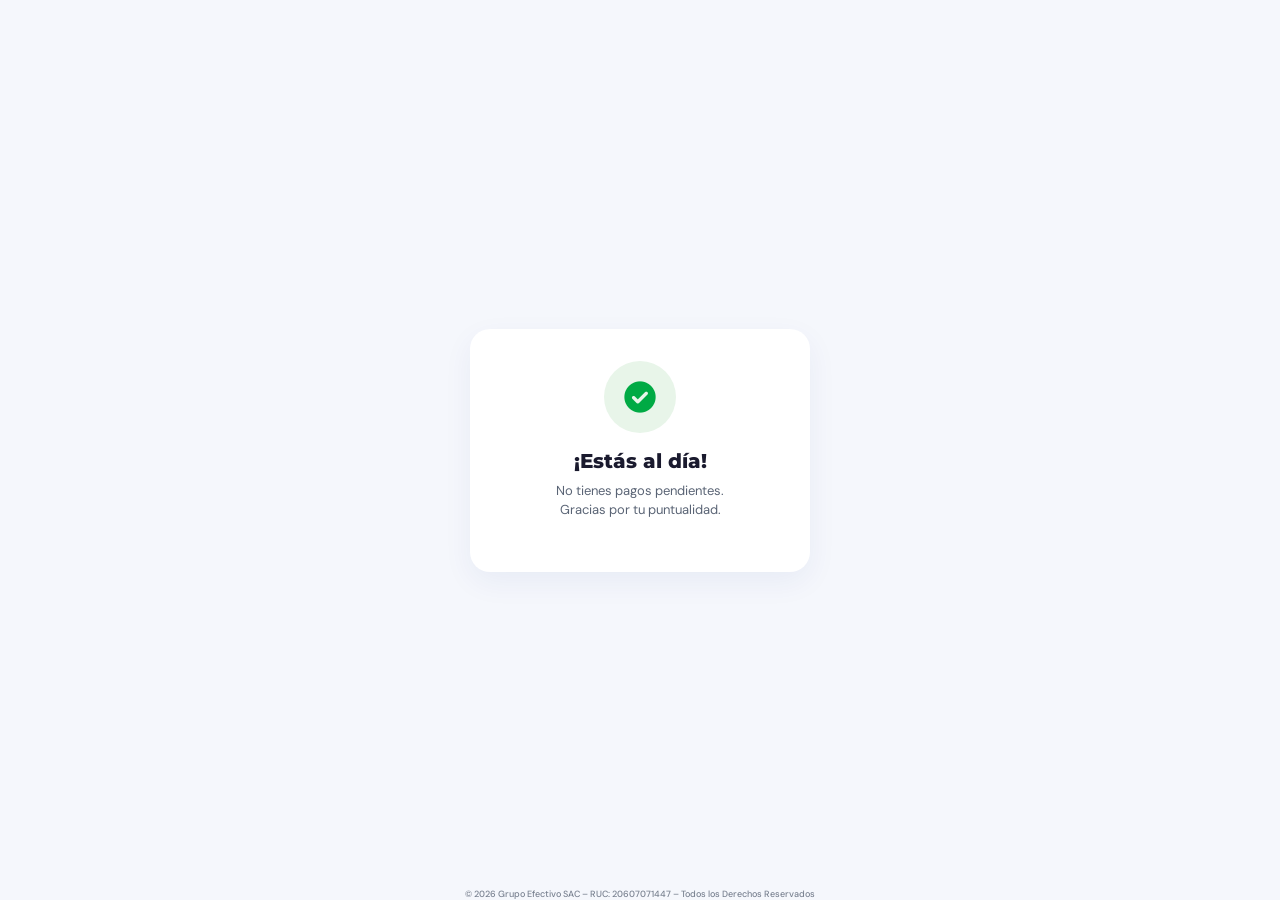
==== index.html @ cde4222d "Add files via upload" ====
<!DOCTYPE html>
<html lang="es">
<head>
<meta charset="UTF-8">
<meta name="viewport" content="width=device-width, initial-scale=1.0, maximum-scale=1.0, user-scalable=no">
<meta name="mobile-web-app-capable" content="yes">
<meta name="apple-mobile-web-app-capable" content="yes">
<meta name="format-detection" content="telephone=no">
<title>Portal de Pagos - Grupo Efectivo SAC</title>
<link rel="preconnect" href="https://fonts.googleapis.com">
<link rel="preconnect" href="https://fonts.gstatic.com" crossorigin>
<link rel="preconnect" href="https://script.google.com">
<link rel="preconnect" href="https://script.googleusercontent.com">
<link href="https://fonts.googleapis.com/css2?family=Montserrat:wght@700;800;900&family=DM+Sans:wght@400;500;600&display=swap" rel="stylesheet">
<link href="https://fonts.googleapis.com/css2?family=Material+Symbols+Rounded:opsz,wght,FILL,GRAD@20..48,100..700,0..1,-50..200" rel="stylesheet" />
<style>
  :root {
    --azul: #003087;
    --azul2: #0052cc;
    --azul-claro: #e8f0ff;
    --rojo: #cc0000;
    --verde: #00aa44;
    --blanco: #ffffff;
    --gris: #f5f7fc;
    --gris2: #e0e6f0;
    --texto: #1a1a2e;
    --texto2: #5a6475;
  }
  * { margin: 0; padding: 0; box-sizing: border-box; -webkit-tap-highlight-color: transparent; }
  html, body { height: 100%; overflow: hidden; }
  body { font-family: 'DM Sans', sans-serif; background: var(--azul); color: var(--texto); -webkit-font-smoothing: antialiased; }

  .footer-text {
    position: fixed;
    bottom: 0px; left: 0; right: 0;
    text-align: center;
    font-size: 9px; font-weight: 500;
    color: var(--texto2); opacity: 0.8;
    pointer-events: none; z-index: 1000;
    padding-bottom: env(safe-area-inset-bottom, 6px);
  }

  /* WIZARD CONTAINER */
  .wizard {
    position: fixed;
    top: 0; left: 0; right: 0; bottom: 0;
    overflow: hidden;
  }

  /* STEPS */
  .step {
    will-change: transform;
    -webkit-overflow-scrolling: touch;
    position: absolute;
    top: 0; left: 0; right: 0; bottom: 0;
    display: flex;
    flex-direction: column;
    transform: translateX(100%);
    transition: transform 0.35s cubic-bezier(0.4, 0, 0.2, 1);
    overflow-y: auto;
  }
  .step.active { transform: translateX(0) translateZ(0); }
  .step.prev { transform: translateX(-100%); }

  /* ── SPLASH SCREEN ── */
  #splash {
    position: fixed;
    top: 0; left: 0; right: 0; bottom: 0;
    background: linear-gradient(160deg, #002070 0%, #003087 50%, #0052cc 100%);
    display: flex;
    flex-direction: column;
    align-items: center;
    justify-content: center;
    z-index: 9999;
    transition: opacity 0.5s ease;
  }
  #splash.oculto {
    opacity: 0;
    pointer-events: none;
  }
  .splash-logo-wrap {
    width: 80px; height: 80px;
    display: flex; align-items: center; justify-content: center;
    margin-bottom: 28px;
  }
  .splash-spinner-ios {
    width: 56px; height: 56px;
    animation: splashRadPulse 1s steps(12, end) infinite;
  }
  @keyframes splashRadPulse {
    100% { transform: rotate(360deg); }
  }
  .splash-logo { width: 72px; height: auto; }
  .splash-brand {
    font-family: 'Montserrat', sans-serif;
    font-weight: 900; font-size: 22px;
    color: white; letter-spacing: 1px; margin-bottom: 4px;
  }
  .splash-sub {
    font-size: 11px; color: rgba(255,255,255,0.6);
    letter-spacing: 2px; text-transform: uppercase;
    margin-bottom: 44px;
  }
  .splash-progress-wrap {
    width: 220px;
    background: rgba(255,255,255,0.15);
    border-radius: 99px; height: 4px;
    overflow: hidden; margin-bottom: 16px;
  }
  .splash-progress-bar {
    height: 100%; width: 0%;
    background: linear-gradient(90deg, #7eb8ff, #ffffff);
    border-radius: 99px;
    transition: width 0.3s ease;
    position: relative;
    overflow: hidden;
  }
  .splash-progress-bar::after {
    content: '';
    position: absolute; top: 0; left: 0; bottom: 0; right: 0;
    background: linear-gradient(90deg, rgba(255,255,255,0) 0%, rgba(255,255,255,0.8) 50%, rgba(255,255,255,0) 100%);
    transform: translateX(-100%);
    animation: splashShimmer 1.5s infinite ease-in-out;
  }
  @keyframes splashShimmer {
    100% { transform: translateX(100%); }
  }
  .splash-msg {
    font-size: 12px; color: rgba(255,255,255,0.8);
    font-weight: 500; letter-spacing: 0.3px;
    min-height: 18px;
  }
  @keyframes popSwitch {
    0% { opacity: 0; transform: translateY(4px); }
    100% { opacity: 1; transform: translateY(0); }
  }

  /* STEP CARGANDO */
  #step-cargando {
    background: linear-gradient(135deg, var(--azul) 0%, var(--azul2) 100%);
    align-items: center;
    justify-content: center;
    text-align: center;
    color: white;
    padding-top: 60px;
  }
  .spinner {
    width: 48px; height: 48px;
    border: 4px solid rgba(255,255,255,0.3);
    border-top-color: white;
    border-radius: 50%;
    animation: spin 0.8s linear infinite;
    margin: 0 auto 20px;
  }
  @keyframes spin { to { transform: rotate(360deg); } }

  /* STEP ALDIA & VERIFICANDO (COMMONS) */
  #step-aldia, #step-verificando {
    background: var(--gris); align-items: center; justify-content: center; padding: 24px; display: flex; flex-direction: column;
  }
  .status-card {
    background: white; border-radius: 20px; padding: 32px 24px; width: 100%; max-width: 340px;
    box-shadow: 0 10px 30px rgba(0,48,135,0.06); text-align: center;
  }
  .status-icon-wrap {
    width: 72px; height: 72px; border-radius: 50%; display: flex; align-items: center; justify-content: center; margin: 0 auto 16px;
  }
  .status-icon-wrap.naranja { background: #fff3e0; color: #ff8800; animation: pulse-soft-or 2s infinite; }
  .status-icon-wrap.verde { background: #e8f5e9; color: #00aa44; animation: pulse-soft-gr 2s infinite; }
  @keyframes pulse-soft-or { 0% { box-shadow: 0 0 0 0 rgba(255,136,0,0.2); } 70% { box-shadow: 0 0 0 15px rgba(255,136,0,0); } 100% { box-shadow: 0 0 0 0 rgba(255,136,0,0); } }
  @keyframes pulse-soft-gr { 0% { box-shadow: 0 0 0 0 rgba(0,170,68,0.2); } 70% { box-shadow: 0 0 0 15px rgba(0,170,68,0); } 100% { box-shadow: 0 0 0 0 rgba(0,170,68,0); } }
  .status-title { font-family: 'Montserrat', sans-serif; font-weight: 800; font-size: 20px; color: var(--texto); margin-bottom: 8px; }
  .status-msg { font-size: 13px; color: var(--texto2); line-height: 1.5; margin-bottom: 20px; }
  .status-badge { display: inline-flex; align-items: center; gap: 6px; padding: 10px 16px; border-radius: 12px; font-size: 12px; font-weight: 700; justify-content: center; }
  .status-badge.naranja { background: #fff8f0; color: #cc6600; border: 1.5px solid #ffe0b2; }


  /* STEP EXPIRADO */
  #step-expirado {
    background: linear-gradient(135deg, #888 0%, #555 100%);
    align-items: center;
    justify-content: center;
    text-align: center;
    color: white;
    padding: 80px 30px 30px;
  }

  /* STEP DEUDA */
  #step-deuda {
    background: var(--gris);
  }
  .deuda-hero {
    background: linear-gradient(135deg, var(--azul) 0%, var(--azul2) 100%);
    padding: 24px 16px 30px;
    position: relative;
    overflow: hidden;
    flex-shrink: 0;
  }
  .deuda-hero::before {
    content: '';
    position: absolute; top: -40px; right: -40px;
    width: 150px; height: 150px;
    background: rgba(255,255,255,0.05);
    border-radius: 50%;
  }
  .cliente-nombre {
    font-family: 'Montserrat', sans-serif;
    font-weight: 900; font-size: 18px;
    color: white; margin-bottom: 4px; line-height: 1.2;
  }
  .cliente-sub { color: rgba(255,255,255,0.7); font-size: 11px; margin-bottom: 10px; }
  .estado-badge {
    display: inline-block; padding: 4px 12px;
    border-radius: 20px; font-size: 11px; font-weight: 700;
    font-family: 'Montserrat', sans-serif; margin-bottom: 14px;
  }
  .estado-normal { background: #00aa44; color: white; }
  .estado-cpp { background: #ffbb00; color: #1a1a2e; }
  .estado-deficiente { background: #ff8800; color: white; }
  .estado-dudoso { background: #cc0000; color: white; }
  .estado-perdida { background: #1a1a2e; color: white; }

  .monto-box {
    background: rgba(255,255,255,0.15);
    border-radius: 14px; padding: 14px;
    text-align: center;
  }
  .monto-label { font-size: 11px; color: rgba(255,255,255,0.8); margin-bottom: 2px; }
  .monto-valor {
    font-family: 'Montserrat', sans-serif;
    font-weight: 900; font-size: 32px;
    color: #ffcccc; line-height: 1;
  }

  .deuda-body { padding: 14px 16px 40px 16px; flex: 1; }

  .detalle-card {
    background: white; border-radius: 14px;
    overflow: hidden; margin-bottom: 14px;
    box-shadow: 0 4px 16px rgba(0,48,135,0.1);
  }
  
  .mi { font-family: 'Material Symbols Rounded'; font-variation-settings: 'FILL' 1, 'wght' 600; font-style: normal; display: inline-block; vertical-align: middle; line-height: 1; text-transform: none; letter-spacing: normal; word-wrap: normal; white-space: nowrap; direction: ltr; -webkit-font-smoothing: antialiased; }
  .mi.sm { font-size: 18px; }
  .mi.xs { font-size: 14px; }
  .detalle-title {
    background: var(--gris); padding: 10px 14px;
    font-family: 'Montserrat', sans-serif; font-weight: 700;
    font-size: 11px; color: var(--azul);
    text-transform: uppercase; letter-spacing: 1px;
    border-bottom: 1px solid var(--gris2);
  }
  .detalle-row {
    display: flex; justify-content: space-between;
    align-items: center; padding: 9px 14px;
    border-bottom: 1px solid var(--gris2);
    font-size: 13px;
  }
  .detalle-row:last-child { border-bottom: none; }
  .detalle-row .lbl { color: var(--texto2); font-size: 12px; }
  .detalle-row .val { font-weight: 600; color: var(--texto); }
  .detalle-row .val.rojo { color: var(--rojo); font-weight: 700; }

  /* BTN PRINCIPAL */
  .btn-main {
    width: 100%; padding: 16px;
    background: linear-gradient(135deg, var(--verde) 0%, #00cc55 100%);
    color: white; border: none; border-radius: 12px;
    font-family: 'Montserrat', sans-serif; font-weight: 800; font-size: 16px;
    cursor: pointer; box-shadow: 0 4px 16px rgba(0,170,68,0.35);
    transition: transform 0.15s;
  }
  .btn-main:active { transform: scale(0.98); }
  .btn-sec {
    width: 100%; padding: 13px;
    background: var(--azul-claro);
    color: var(--azul); border: none; border-radius: 12px;
    font-family: 'Montserrat', sans-serif; font-weight: 700; font-size: 14px;
    cursor: pointer; margin-top: 10px;
  }

  /* STEP METODO */
  #step-metodo { background: var(--gris); }
  .step-header {
    background: linear-gradient(135deg, var(--azul) 0%, var(--azul2) 100%);
    padding: 20px 16px 20px;
    display: flex; flex-direction: column;
  }
  .step-header h2 {
    font-family: 'Montserrat', sans-serif; font-weight: 800;
    font-size: 18px; color: white; margin-bottom: 2px;
  }
  .step-header p { font-size: 12px; color: rgba(255,255,255,0.7); }

  .metodo-body { padding: 14px 16px 40px 16px; flex: 1; overflow-y: auto; }

  .metodo-btn {
    width: 100%; padding: 12px 8px;
    background: white; border: 2px solid var(--gris2);
    border-radius: 12px;
    display: flex; flex-direction: column;
    align-items: center; gap: 6px;
    cursor: pointer; transition: all 0.2s;
    text-align: center;
  }
  .metodo-btn.selected { border-color: var(--azul2); background: var(--azul-claro); }
  .metodo-btn:active { transform: scale(0.97); }
  .metodo-btn .icon { font-size: 26px; }
  .metodo-btn .info h3 { font-family: 'Montserrat', sans-serif; font-weight: 700; font-size: 11px; color: var(--azul); line-height: 1.2; }
  .metodo-btn .info p { font-size: 10px; color: var(--texto2); margin-top: 2px; }

  .metodo-detalle {
    display: none;
    background: white; border-radius: 14px;
    padding: 14px; margin-bottom: 0;
    box-shadow: 0 4px 16px rgba(0,48,135,0.06);
    opacity: 0;
  }
  .metodo-detalle.show {
    display: block; margin-bottom: 14px;
    animation: fadeInDet 0.3s forwards cubic-bezier(0.1, 0.9, 0.2, 1);
  }
  @keyframes fadeInDet {
    0% { opacity: 0; transform: translateY(-5px); }
    100% { opacity: 1; transform: translateY(0); }
  }

  .banco-box { background: var(--gris); border-radius: 10px; padding: 12px; margin-bottom: 10px; }
  .banco-badge { display: inline-block; padding: 3px 10px; border-radius: 20px; font-size: 11px; font-weight: 700; margin-bottom: 8px; }
  .badge-bcp { background: #ff6600; color: white; }
  .badge-bbva { background: var(--azul); color: white; }
  .cuenta-row { display: flex; justify-content: space-between; align-items: center; padding: 5px 0; border-bottom: 1px solid var(--gris2); font-size: 12px; }
  .cuenta-row:last-child { border-bottom: none; }
  .cuenta-row .lbl { color: var(--texto2); font-size: 11px; }
  .cuenta-num { font-family: 'Courier New', monospace; font-weight: 700; color: var(--azul); font-size: 13px; }
  .copy-btn { background: var(--azul-claro); border: none; border-radius: 6px; padding: 4px 8px; font-size: 11px; color: var(--azul); cursor: pointer; font-weight: 600; margin-left: 6px; }

  .qr-grid { display: grid; gap: 10px; justify-items: center; }
  .qr-grid.cols-1 { grid-template-columns: 1fr; max-width: 220px; margin: 0 auto; }
  .qr-grid.cols-2 { grid-template-columns: 1fr 1fr; }
  .qr-card { border-radius: 14px; padding: 14px 10px; text-align: center; width: 100%; display: flex; flex-direction: column; justify-content: space-between; color: white; position: relative; overflow: hidden; }
  .qr-card.yape { background: linear-gradient(135deg, #742284 0%, #4a1555 100%); box-shadow: 0 4px 12px rgba(116, 34, 132, 0.2); }
  .qr-card.plin { background: linear-gradient(135deg, #00adee 0%, #0075a3 100%); box-shadow: 0 4px 12px rgba(0, 173, 238, 0.2); }
  .qr-card .nombre { font-family: 'Montserrat', sans-serif; font-weight: 900; font-size: 14px; margin-bottom: 2px; letter-spacing: 0.5px; }
  .qr-card .numero { font-family: 'Courier New', monospace; font-size: 13px; font-weight: 700; color: rgba(255,255,255,0.9); margin-bottom: 12px; }
  .qr-card img { width: 100%; max-width: 130px; height: auto; border-radius: 8px; border: 3px solid white; margin: auto auto 0 auto; }
  .qr-card p { font-size: 10px; color: rgba(255,255,255,0.8); margin-top: 6px; margin-bottom: 8px; }
  .btn-download-qr {
    background: rgba(255,255,255,0.15); border: 1px solid rgba(255,255,255,0.3);
    color: white; border-radius: 20px; padding: 6px 12px; font-size: 11px; font-weight: 600;
    cursor: pointer; display: inline-flex; align-items: center; justify-content: center;
    text-decoration: none; transition: background 0.2s; align-self: center; width: auto; margin-top: auto;
  }
  .btn-download-qr:active { background: rgba(255,255,255,0.3); }

  .oficina-box { background: var(--gris); border-radius: 10px; padding: 10px; margin-bottom: 6px; border-left: 3px solid var(--azul2); position: relative; }
  .oficina-ciudad { font-weight: 700; font-size: 12px; color: var(--azul); margin-bottom: 2px; }
  .oficina-dir { font-size: 11px; color: #444; line-height: 1.2; }
  .oficina-hora { font-size: 10px; color: #888; margin-top: 2px; }

  /* Layout adjustments */

  /* STEP VOUCHER */
  #step-voucher { background: var(--gris); }
  .voucher-body { padding: 14px 16px 40px 16px; flex: 1; overflow-y: auto; }
  .upload-area {
    border: 2px dashed var(--gris2); border-radius: 14px;
    padding: 30px 16px; text-align: center; cursor: pointer;
    margin-bottom: 14px; background: white;
    transition: border-color 0.2s;
  }
  .upload-area:active { border-color: var(--azul2); }
  .upload-icon { font-size: 40px; margin-bottom: 10px; }
  .upload-area h3 { font-family: 'Montserrat', sans-serif; font-weight: 700; font-size: 14px; color: var(--azul); margin-bottom: 4px; }
  .upload-area p { font-size: 12px; color: var(--texto2); }
  #voucher-preview { display: none; margin-bottom: 14px; }
  #voucher-preview img { width: 100%; border-radius: 12px; border: 2px solid var(--gris2); }
  .alerta-box { background: #fff0f0; border-left: 3px solid var(--rojo); border-radius: 10px; padding: 10px 12px; font-size: 11px; color: #5a0000; margin-top: 12px; line-height: 1.5; }
  .alerta-box strong { color: var(--rojo); }

  /* CELEBRATION */
  #step-exito {
    background: linear-gradient(135deg, #003087 0%, #0052cc 50%, #00aa44 100%);
    background-size: 300% 300%;
    animation: bgFlow 4s ease infinite;
    align-items: center; justify-content: center;
    text-align: center; padding: 80px 24px 24px; color: white;
  }
  @keyframes bgFlow {
    0% { background-position: 0% 50%; }
    50% { background-position: 100% 50%; }
    100% { background-position: 0% 50%; }
  }
  .confetti-canvas { position: fixed; top: 0; left: 0; width: 100%; height: 100%; pointer-events: none; z-index: 999; }
  .exito-box {
    background: white; border-radius: 28px;
    padding: 40px 24px; width: 100%;
    animation: popIn 0.6s cubic-bezier(0.175, 0.885, 0.32, 1.275);
    box-shadow: 0 20px 60px rgba(0,0,0,0.3);
    position: relative; overflow: hidden;
  }
  .exito-box::before {
    content: '';
    position: absolute; top: 0; left: 0; right: 0; height: 5px;
    background: linear-gradient(90deg, #003087, #00aa44, #ffaa00, #003087);
    background-size: 200% 100%;
    animation: shimmer 2s linear infinite;
  }
  @keyframes shimmer { to { background-position: -200% 0; } }
  @keyframes popIn { from { transform: scale(0.3) rotate(-5deg); opacity: 0; } to { transform: scale(1) rotate(0deg); opacity: 1; } }
  .exito-icon-wrap {
    width: 100px; height: 100px; border-radius: 50%;
    background: linear-gradient(135deg, #00aa44, #00cc55);
    display: flex; align-items: center; justify-content: center;
    margin: 0 auto 20px;
    animation: pulse 1.5s ease-in-out infinite;
  }
  @keyframes pulse {
    0% { box-shadow: 0 0 0 0 rgba(0,170,68,0.5); }
    70% { box-shadow: 0 0 0 22px rgba(0,170,68,0); }
    100% { box-shadow: 0 0 0 0 rgba(0,170,68,0); }
  }
  .exito-icon { font-size: 52px; line-height: 1; }
  .exito-title { font-family: 'Montserrat', sans-serif; font-weight: 900; font-size: 26px; color: #003087; margin-bottom: 6px; }
  .exito-subtitle { font-size: 13px; color: #00aa44; font-weight: 700; margin-bottom: 16px; }
  .exito-msg { font-size: 13px; color: var(--texto2); line-height: 1.7; margin-bottom: 20px; }
  .exito-badge {
    background: linear-gradient(135deg, #f0fff4, #e0f7ea);
    border: 1.5px solid #00cc55; border-radius: 12px;
    padding: 12px 16px; font-size: 12px; color: #00aa44;
    font-weight: 700; margin-bottom: 20px;
    display: flex; align-items: center; gap: 8px; justify-content: center;
  }
  .exito-gracias {
    font-family: 'Montserrat', sans-serif; font-weight: 800;
    font-size: 13px; color: #003087;
    background: #e8f0ff; border-radius: 10px; padding: 10px 16px;
  }

  /* TOAST */
  .toast { position: fixed; bottom: 20px; left: 50%; transform: translateX(-50%); background: var(--azul); color: white; padding: 10px 20px; border-radius: 30px; font-size: 13px; font-weight: 600; opacity: 0; transition: opacity 0.3s; z-index: 9999; pointer-events: none; white-space: nowrap; }
  .toast.show { opacity: 1; }

  /* WIZARD TIMELINE TOPBAR */
  .wizard-timeline {
    position: fixed; top: 0; left: 0; right: 0; height: 75px;
    background: white; z-index: 100;
    display: none; align-items: center; justify-content: center;
    border-bottom: 1px solid var(--gris2);
  }
  .wt-container {
    display: flex; align-items: flex-start; justify-content: space-between;
    width: 100%; max-width: 380px; position: relative; padding: 15px 40px 0 40px;
  }
  .wt-line {
    position: absolute; top: 28px; left: 60px; right: 60px;
    height: 2px; background: var(--gris2); z-index: 1;
  }
  .wt-line-fill { height: 100%; background: var(--azul); width: 0%; transition: width 0.3s cubic-bezier(0.4, 0, 0.2, 1); }
  .wt-step {
    display: flex; flex-direction: column; align-items: center; z-index: 2;
  }
  .wt-circle {
    width: 26px; height: 26px; border-radius: 50%;
    background: var(--gris2); color: var(--texto2);
    font-family: 'Montserrat', sans-serif; font-weight: 800; font-size: 13px;
    display: flex; align-items: center; justify-content: center;
    transition: all 0.3s; margin-bottom: 6px;
  }
  .wt-label {
    font-family: 'Montserrat', sans-serif; font-weight: 700; font-size: 9px; letter-spacing: 0.5px;
    color: var(--texto2); text-transform: uppercase; transition: all 0.3s;
  }
  .wt-step.active .wt-circle { background: var(--azul); color: white; }
  .wt-step.active .wt-label { color: var(--azul); }

  /* ANIMACIONES Y UX EXTRAS */
  @keyframes pulseGlow {
    0% { box-shadow: 0 0 0 0 rgba(0, 170, 68, 0.4); }
    70% { box-shadow: 0 0 0 10px rgba(0, 170, 68, 0); }
    100% { box-shadow: 0 0 0 0 rgba(0, 170, 68, 0); }
  }
  @keyframes fadeInUp {
    from { opacity: 0; transform: translateY(10px); }
    to { opacity: 1; transform: translateY(0); }
  }
  @keyframes shakeX {
    0%, 100% { transform: translateX(0); }
    20%, 60% { transform: translateX(-4px); }
    40%, 80% { transform: translateX(4px); }
  }

  .pulse-glow { animation: pulseGlow 2s infinite; }
  .fade-in-up { animation: fadeInUp 0.4s cubic-bezier(0.175, 0.885, 0.32, 1.275); }
  .shake-error { animation: shakeX 0.4s ease; border-color: var(--rojo) !important; background-color: #fff0f0 !important; }

  .btn-call-sm {
    position: absolute; top: 10px; right: 10px;
    width: 34px; height: 34px; border-radius: 50%;
    background: white; border: 1.5px solid var(--azul2);
    display: flex; align-items: center; justify-content: center;
    color: var(--azul); text-decoration: none;
    box-shadow: 0 4px 10px rgba(0,48,135,0.1);
    transition: all 0.2s;
  }
  .btn-call-sm:active { background: var(--azul); color: white; transform: scale(0.9); }
  
  .check-overlay {
    position: absolute; top: -14px; right: -14px;
    background: white; border-radius: 50%; padding: 0px;
    color: var(--verde); display: none; box-shadow: 0 4px 12px rgba(0,0,0,0.15);
  }
</style>
</head>
<body>

<div class="footer-text">© 2026 Grupo Efectivo SAC – RUC: 20607071447 – Todos los Derechos Reservados</div>
<div id="nav-steps" style="display:none;"></div>

<div class="wizard">

  <!-- TIMELINE TOPBAR -->
  <div class="wizard-timeline" id="wizard-timeline">
    <div class="wt-container">
      <div class="wt-line"><div class="wt-line-fill" id="wt-line-fill"></div></div>
      <div class="wt-step" id="wt-1"><div class="wt-circle">1</div><div class="wt-label">Verificar</div></div>
      <div class="wt-step" id="wt-2"><div class="wt-circle">2</div><div class="wt-label">Pagar</div></div>
      <div class="wt-step" id="wt-3"><div class="wt-circle">3</div><div class="wt-label">Confirmar</div></div>
    </div>
  </div>

  <!-- SPLASH SCREEN -->
  <div id="splash">
    <div class="splash-logo-wrap">
      <svg class="splash-spinner-ios" viewBox="0 0 100 100" xmlns="http://www.w3.org/2000/svg">
        <g transform="translate(50 50)">
          <g transform="rotate(0)"><rect x="-3.5" y="-40" width="7" height="24" rx="3.5" fill="rgba(255,255,255,1)"/></g>
          <g transform="rotate(30)"><rect x="-3.5" y="-40" width="7" height="24" rx="3.5" fill="rgba(255,255,255,0.85)"/></g>
          <g transform="rotate(60)"><rect x="-3.5" y="-40" width="7" height="24" rx="3.5" fill="rgba(255,255,255,0.7)"/></g>
          <g transform="rotate(90)"><rect x="-3.5" y="-40" width="7" height="24" rx="3.5" fill="rgba(255,255,255,0.55)"/></g>
          <g transform="rotate(120)"><rect x="-3.5" y="-40" width="7" height="24" rx="3.5" fill="rgba(255,255,255,0.4)"/></g>
          <g transform="rotate(150)"><rect x="-3.5" y="-40" width="7" height="24" rx="3.5" fill="rgba(255,255,255,0.25)"/></g>
          <g transform="rotate(180)"><rect x="-3.5" y="-40" width="7" height="24" rx="3.5" fill="rgba(255,255,255,0.15)"/></g>
          <g transform="rotate(210)"><rect x="-3.5" y="-40" width="7" height="24" rx="3.5" fill="rgba(255,255,255,0.1)"/></g>
          <g transform="rotate(240)"><rect x="-3.5" y="-40" width="7" height="24" rx="3.5" fill="rgba(255,255,255,0.1)"/></g>
          <g transform="rotate(270)"><rect x="-3.5" y="-40" width="7" height="24" rx="3.5" fill="rgba(255,255,255,0.1)"/></g>
          <g transform="rotate(300)"><rect x="-3.5" y="-40" width="7" height="24" rx="3.5" fill="rgba(255,255,255,0.1)"/></g>
          <g transform="rotate(330)"><rect x="-3.5" y="-40" width="7" height="24" rx="3.5" fill="rgba(255,255,255,0.1)"/></g>
        </g>
      </svg>
    </div>
    <div class="splash-brand">GRUPO EFECTIVO</div>
    <div class="splash-sub">Portal de Pagos</div>
    <div class="splash-progress-wrap">
      <div class="splash-progress-bar" id="splash-bar"></div>
    </div>
    <div class="splash-msg" id="splash-msg">Verificando tu crédito...</div>
  </div>

  <!-- CARGANDO -->
  <div class="step active" id="step-cargando" style="display:flex;flex-direction:column;align-items:center;justify-content:center;background:linear-gradient(135deg,#003087,#0052cc);padding-top:60px;">
    <div class="spinner"></div>
    <div style="font-family:Montserrat,sans-serif;font-weight:700;font-size:18px;color:white;margin-bottom:8px;">Cargando tu información...</div>
    <div style="font-size:13px;color:rgba(255,255,255,0.7);">Por favor espera</div>
  </div>

  <!-- AL DIA -->
  <div class="step" id="step-aldia">
    <div class="status-card">
      <div class="status-icon-wrap verde">
        <span class="mi" style="font-size:36px;">check_circle</span>
      </div>
      <div class="status-title">¡Estás al día!</div>
      <div class="status-msg">No tienes pagos pendientes.<br>Gracias por tu puntualidad.</div>
    </div>
  </div>

  <!-- EXPIRADO -->
  <div class="step" id="step-expirado" style="display:flex;flex-direction:column;align-items:center;justify-content:center;background:linear-gradient(135deg,#666,#444);padding:30px;">
    <div style="font-size:72px;margin-bottom:20px;color:white;"><span class="mi" style="font-size:72px;">timer</span></div>
    <div style="font-family:Montserrat,sans-serif;font-weight:900;font-size:22px;color:white;margin-bottom:10px;">Enlace expirado</div>
    <div style="font-size:14px;color:rgba(255,255,255,0.8);line-height:1.6;text-align:center;">Este enlace ha vencido.<br>Solicita uno nuevo a tu asesor.</div>
  </div>


  <!-- STEP VERIFICANDO -->
  <div class="step" id="step-verificando">
    <div class="status-card">
      <div class="status-icon-wrap naranja">
        <span class="mi" style="font-size:36px;">hourglass_empty</span>
      </div>
      <div class="status-title">Pago en revisión</div>
      <div class="status-msg">Estamos validando tu comprobante.<br>Te notificaremos al confirmar.</div>
      <div class="status-badge naranja">
        <span class="mi xs" style="vertical-align:text-top;">schedule</span> 1 a 2 horas hábiles
      </div>
    </div>
  </div>

  <!-- PASO 1: DEUDA -->
  <div class="step" id="step-deuda">
    <div class="deuda-hero">
      <div id="cliente-nombre" class="cliente-nombre">-</div>
      <div id="cliente-sub" class="cliente-sub">-</div>
      <span class="estado-badge estado-vencido" id="estado-badge">VENCIDO</span>
      <div class="monto-box">
        <div class="monto-label">MONTO A PAGAR</div>
        <div class="monto-valor" id="stat-monto">-</div>
      </div>
    </div>
    <div class="deuda-body">
      <div class="detalle-card">
        <div class="detalle-title"><span class="mi xs" style="margin-right:4px;">info</span> Detalles del Crédito</div>
        <div class="detalle-row"><span class="lbl">Asesor</span><span class="val" id="info-asesor">-</span></div>
        <div class="detalle-row"><span class="lbl">Tipo</span><span class="val" id="info-tipo">-</span></div>
        <div class="detalle-row"><span class="lbl">Frecuencia</span><span class="val" id="info-frecuencia">-</span></div>
        <div class="detalle-row"><span class="lbl">Monto por cuota</span><span class="val" id="info-cuota">-</span></div>
        <div class="detalle-row" style="border-top: 1px dashed var(--gris2);"><span class="lbl" style="color:var(--rojo);">Días de atraso</span><span class="val rojo" id="stat-dias">-</span></div>
        <div class="detalle-row"><span class="lbl" style="color:var(--rojo);">Cuotas vencidas</span><span class="val rojo" id="stat-cuotas">-</span></div>
      </div>
      <button class="btn-main pulse-glow" onclick="irPaso('step-metodo', 2)"><span class="mi sm" style="vertical-align:text-bottom;margin-right:4px;">payment</span> PAGAR AHORA →</button>
    </div>
  </div>

  <!-- PASO 2: METODO -->
  <div class="step" id="step-metodo">
    <div class="step-header">
      <div style="display:flex;justify-content:space-between;align-items:flex-end;">
        <div>
          <h2>¿Cómo vas a pagar?</h2>
          <p>Selecciona tu método</p>
        </div>
        <div style="text-align:right;">
          <div style="font-size:10px;color:rgba(255,255,255,0.7);"><span class="mi xs" style="vertical-align:text-bottom;">payments</span> Total a pagar</div>
          <div id="banner-monto" style="font-family:Montserrat,sans-serif;font-weight:900;font-size:18px;color:#ffcccc;">-</div>
        </div>
      </div>
    </div>
    <div class="metodo-body">
      <div style="display:grid;grid-template-columns:1fr 1fr 1fr;gap:8px;margin-bottom:12px;">
        <button class="metodo-btn" onclick="seleccionarMetodo('transferencia', this)">
          <div class="icon"><span class="mi">account_balance</span></div>
          <div class="info"><h3>Transferencia</h3><p>BCP o BBVA</p></div>
        </button>
        <button class="metodo-btn" onclick="seleccionarMetodo('billetera', this)">
          <div class="icon"><span class="mi">smartphone</span></div>
          <div class="info"><h3>Billetera</h3><p>Yape o Plin</p></div>
        </button>
        <button class="metodo-btn" onclick="seleccionarMetodo('efectivo', this)">
          <div class="icon"><span class="mi">payments</span></div>
          <div class="info"><h3>Efectivo</h3><p>En oficina</p></div>
        </button>
      </div>

      <!-- DETALLE TRANSFERENCIA -->
      <div class="metodo-detalle" id="det-transferencia">
      </div>

      <!-- DETALLE BILLETERA -->
      <div class="metodo-detalle" id="det-billetera">
      </div>

      <!-- DETALLE EFECTIVO -->
      <div class="metodo-detalle" id="det-efectivo">
      </div>

      <button class="btn-main fade-in-up" id="btn-ya-pague" onclick="irPaso('step-voucher', 3)" style="display:none;margin-top:8px;"><span class="mi xs" style="vertical-align:text-bottom;margin-right:4px;">check_circle</span> Ya realicé mi pago →</button>
      <button class="btn-sec" onclick="irPaso('step-deuda', 1)">← Volver</button>
    </div>
  </div>

  <!-- PASO 3: VOUCHER -->
  <div class="step" id="step-voucher">
    <div class="step-header">
      <div>
        <h2>Sube tu comprobante</h2>
        <p>Foto o captura de tu pago</p>
      </div>
    </div>
    <div class="voucher-body">
      <div class="alerta-box" style="margin-top:0;margin-bottom:14px;background:#e8f0ff;border-color:var(--azul2);color:var(--azul);">
        <strong><span class="mi xs" style="vertical-align:text-bottom;">security</span> Seguro e importante:</strong> Todo pago debe efectuarse a nombre de <strong>GRUPO EFECTIVO S.A.C.</strong> RUC: 20607071447
      </div>
      <div class="upload-area" id="upload-area" onclick="document.getElementById('voucher-file').click()">
        <div class="upload-icon"><span class="mi">attach_file</span></div>
        <h3>Seleccionar comprobante</h3>
        <p id="upload-msg">Toca aquí para elegir una foto o PDF</p>
        <input type="file" id="voucher-file" accept="image/*,application/pdf" style="display:none" onchange="previewVoucher(this)">
      </div>
      <div id="voucher-preview" style="position:relative;display:none;margin-bottom:14px;box-shadow:0 4px 12px rgba(0,0,0,0.1);border-radius:12px;">
        <img id="preview-img">
        <div id="preview-check" class="check-overlay"><span class="mi" style="font-size:32px;background:white;border-radius:50%;">check_circle</span></div>
      </div>
      <button class="btn-main pulse-glow" onclick="confirmarPago()"><span class="mi xs" style="vertical-align:text-bottom;margin-right:4px;">check_circle</span> Confirmar mi pago</button>
      <button class="btn-sec" onclick="irPaso('step-metodo', 2)">← Volver</button>
    </div>
  </div>

  <!-- PASO 4: EXITO -->
  <div class="step" id="step-exito" style="display:flex;flex-direction:column;align-items:center;justify-content:center;padding:24px;">
    <div class="exito-box">
      <div class="exito-icon-wrap">
        <div class="exito-icon"><span class="mi" style="font-size:inherit;">check</span></div>
      </div>
      <div class="exito-title">¡Pago Registrado!</div>
      <div class="exito-subtitle">COMPROBANTE RECIBIDO</div>
      <div class="exito-msg">Tu voucher fue enviado correctamente.<br>Un asesor verificará tu pago y actualizará tu estado en breve.</div>
      <div class="exito-badge"><span class="mi sm" style="vertical-align:text-bottom;">timer</span> Tiempo de verificación: 1-2 horas hábiles</div>
      <div class="exito-gracias"><span class="mi sm" style="vertical-align:text-bottom;">celebration</span> ¡Gracias por tu pago, Grupo Efectivo!</div>
    </div>
  </div>

</div>

<div class="toast" id="toast">¡Copiado!</div>

<script>
  const API_URL = "/api";

  // ─── BLOQUEO DE ZOOM (iOS Safari ignora user-scalable=no) ───
  document.addEventListener('touchstart', function(e) {
    if (e.touches.length > 1) e.preventDefault();
  }, { passive: false });
  document.addEventListener('gesturestart', function(e) {
    e.preventDefault();
  }, { passive: false });
  let lastTouchEnd = 0;
  document.addEventListener('touchend', function(e) {
    const now = Date.now();
    if (now - lastTouchEnd <= 300) e.preventDefault(); // bloquea doble tap zoom
    lastTouchEnd = now;
  }, { passive: false });

  // ─── DEBOUNCE: evita doble llamada al API ───
  let cargando = false;
  let codActual = null;
  let nombreActual = '';
  let montoActual = '';
  let pasoActual = 0;

  function getFrecuencia(tipo) {
    if (!tipo) return 'Mensual';
    const t = tipo.toUpperCase();
    if (t.includes('DIARIO')) return 'Diario';
    if (t.includes('SEMANAL')) return 'Semanal';
    if (t.includes('QUINCENAL')) return 'Quincenal';
    return 'Mensual';
  }

  function getTipo(tipo) {
    if (!tipo) return '-';
    return tipo.replace(/MENSUAL|SEMANAL|QUINCENAL|DIARIO x \d+/gi, '').trim() || tipo;
  }

  function irPaso(stepId, num) {
    const current = document.querySelector('.step.active');
    const next = document.getElementById(stepId);
    if (!next || next === current) return;

    const going_forward = num > pasoActual;

    // Limpiar todos los estados antes de reasignar
    document.querySelectorAll('.step').forEach(s => s.classList.remove('active', 'prev'));

    if (going_forward) current.classList.add('prev');

    next.classList.add('active');
    pasoActual = num;

    if (num >= 1 && num <= 3) {
      document.getElementById('wizard-timeline').style.display = 'flex';
      document.getElementById('wt-1').className = 'wt-step ' + (num >= 1 ? 'active' : '');
      document.getElementById('wt-2').className = 'wt-step ' + (num >= 2 ? 'active' : '');
      document.getElementById('wt-3').className = 'wt-step ' + (num >= 3 ? 'active' : '');
      document.getElementById('wt-line-fill').style.width = ((num - 1) * 50) + '%';
      document.querySelectorAll('.step').forEach(s => s.style.top = '75px');
    } else {
      const wt = document.getElementById('wizard-timeline');
      if(wt) wt.style.display = 'none';
      document.querySelectorAll('.step').forEach(s => s.style.top = '0px');
    }

    next.scrollTop = 0;
  }

  function cargarDatos(cliente, silencioso) {
    const dias = parseFloat(cliente.diasAtraso) || 0;
    const cuotas = parseFloat(cliente.cuotasVencidas) || 0;
    const monto = parseFloat(cliente.deuda) || 0;
    const cuota = parseFloat(cliente.cuota) || 0;

    codActual = cliente.cod;
    nombreActual = cliente.nombres;
    montoActual = monto;

    document.getElementById('cliente-nombre').textContent = cliente.nombres || '-';
    document.getElementById('cliente-sub').textContent = 'Crédito #' + cliente.cod + ' · ' + (cliente.tipo || '');
    document.getElementById('stat-monto').textContent = 'S/. ' + monto.toLocaleString('es-PE', {minimumFractionDigits:2});
    document.getElementById('info-asesor').textContent = cliente.asesor || '-';
    document.getElementById('info-tipo').textContent = getTipo(cliente.tipo);
    document.getElementById('info-frecuencia').textContent = getFrecuencia(cliente.tipo);
    document.getElementById('stat-dias').textContent = dias + (dias === 1 ? ' día' : ' días');
    document.getElementById('stat-cuotas').textContent = cuotas;
    document.getElementById('info-cuota').textContent = 'S/. ' + cuota.toLocaleString('es-PE', {minimumFractionDigits:2});

    const badge = document.getElementById('estado-badge');
    if (dias > 120) {
      badge.innerHTML = '<span class="mi xs" style="vertical-align:text-bottom;margin-right:2px;">sentiment_dissatisfied</span> PÉRDIDA';
      badge.className = 'estado-badge estado-perdida';
    } else if (dias >= 61) {
      badge.innerHTML = '<span class="mi xs" style="vertical-align:text-bottom;margin-right:2px;">error</span> DUDOSO';
      badge.className = 'estado-badge estado-dudoso';
    } else if (dias >= 31) {
      badge.innerHTML = '<span class="mi xs" style="vertical-align:text-bottom;margin-right:2px;">warning</span> DEFICIENTE';
      badge.className = 'estado-badge estado-deficiente';
    } else if (dias >= 9) {
      badge.innerHTML = '<span class="mi xs" style="vertical-align:text-bottom;margin-right:2px;">info</span> CPP';
      badge.className = 'estado-badge estado-cpp';
    } else {
      badge.innerHTML = '<span class="mi xs" style="vertical-align:text-bottom;margin-right:2px;">check_circle</span> NORMAL';
      badge.className = 'estado-badge estado-normal';
    }

    // Actualizar banner monto
    document.getElementById('banner-monto').textContent = 'S/. ' + monto.toLocaleString('es-PE', {minimumFractionDigits:2});

    // Renderizado dinámico de medios de pago
    if (cliente.cuentas) {
      let htmlTransf = '';
      if (cliente.cuentas.bcp_cuenta || cliente.cuentas.bcp_cci) {
        htmlTransf += '<div class="banco-box"><span class="banco-badge badge-bcp">BCP</span>';
        if (cliente.cuentas.bcp_cuenta) htmlTransf += '<div class="cuenta-row"><span class="lbl">Cuenta</span><div style="display:flex;align-items:center;"><span class="cuenta-num">' + cliente.cuentas.bcp_cuenta + '</span><button class="copy-btn" onclick="copiar(\'' + cliente.cuentas.bcp_cuenta + '\')"><span class="mi xs" style="vertical-align:text-bottom;">content_copy</span></button></div></div>';
        if (cliente.cuentas.bcp_cci) htmlTransf += '<div class="cuenta-row"><span class="lbl">CCI</span><div style="display:flex;align-items:center;"><span class="cuenta-num">' + cliente.cuentas.bcp_cci + '</span><button class="copy-btn" onclick="copiar(\'' + cliente.cuentas.bcp_cci + '\')"><span class="mi xs" style="vertical-align:text-bottom;">content_copy</span></button></div></div>';
        htmlTransf += '</div>';
      }
      if (cliente.cuentas.bbva_cuenta || cliente.cuentas.bbva_cci) {
        htmlTransf += '<div class="banco-box"><span class="banco-badge badge-bbva">BBVA</span>';
        if (cliente.cuentas.bbva_cuenta) htmlTransf += '<div class="cuenta-row"><span class="lbl">Cuenta</span><div style="display:flex;align-items:center;"><span class="cuenta-num">' + cliente.cuentas.bbva_cuenta + '</span><button class="copy-btn" onclick="copiar(\'' + cliente.cuentas.bbva_cuenta + '\')"><span class="mi xs" style="vertical-align:text-bottom;">content_copy</span></button></div></div>';
        if (cliente.cuentas.bbva_cci) htmlTransf += '<div class="cuenta-row"><span class="lbl">CCI</span><div style="display:flex;align-items:center;"><span class="cuenta-num">' + cliente.cuentas.bbva_cci + '</span><button class="copy-btn" onclick="copiar(\'' + cliente.cuentas.bbva_cci + '\')"><span class="mi xs" style="vertical-align:text-bottom;">content_copy</span></button></div></div>';
        htmlTransf += '</div>';
      }
      if (!htmlTransf) htmlTransf = '<p style="text-align:center;color:#666;font-size:13px;padding:20px;">No hay cuentas configuradas.</p>';
      document.getElementById('det-transferencia').innerHTML = htmlTransf;

      const convertDriveLink = (url) => {
        if(!url) return '';
        if(url.includes('drive.google.com/file/d/')) {
          const id = url.split('/d/')[1].split('/')[0];
          return 'https://lh3.googleusercontent.com/d/' + id;
        }
        return url;
      };

      var cardCount = 0;
      var cardsHtml = '';
      if (cliente.cuentas.yape_num || cliente.cuentas.yape_qr) {
        cardsHtml += '<div class="qr-card yape"><div><div class="nombre">YAPE</div>';
        if (cliente.cuentas.yape_num) cardsHtml += '<div class="numero">' + cliente.cuentas.yape_num + '</div>';
        cardsHtml += '</div><div style="display:flex;flex-direction:column;align-items:center;">';
        if (cliente.cuentas.yape_qr) {
          let qrUrl = convertDriveLink(cliente.cuentas.yape_qr);
          cardsHtml += '<img src="' + qrUrl + '" alt="QR Yape"><p>Escanea para pagar</p>';
          cardsHtml += '<button type="button" onclick="descargarQR(\'' + qrUrl + '\', \'QR_Yape.jpg\')" class="btn-download-qr"><span class="mi xs" style="margin-right:4px;">download</span> Guardar QR</button>';
        }
        cardsHtml += '</div></div>';
        cardCount++;
      }
      if (cliente.cuentas.plin_num || cliente.cuentas.plin_qr) {
        cardsHtml += '<div class="qr-card plin"><div><div class="nombre">PLIN</div>';
        if (cliente.cuentas.plin_num) cardsHtml += '<div class="numero">' + cliente.cuentas.plin_num + '</div>';
        cardsHtml += '</div><div style="display:flex;flex-direction:column;align-items:center;">';
        if (cliente.cuentas.plin_qr) {
          let qrUrl = convertDriveLink(cliente.cuentas.plin_qr);
          cardsHtml += '<img src="' + qrUrl + '" alt="QR Plin"><p>Escanea para pagar</p>';
          cardsHtml += '<button type="button" onclick="descargarQR(\'' + qrUrl + '\', \'QR_Plin.jpg\')" class="btn-download-qr"><span class="mi xs" style="margin-right:4px;">download</span> Guardar QR</button>';
        }
        cardsHtml += '</div></div>';
        cardCount++;
      }
      var htmlBilletera;
      if (cardCount > 0) {
        htmlBilletera = '<div class="qr-grid ' + (cardCount === 1 ? 'cols-1' : 'cols-2') + '">' + cardsHtml + '</div>';
      } else {
        htmlBilletera = '<p style="text-align:center;color:#666;font-size:13px;padding:20px;">No hay billeteras configuradas.</p>';
      }
      document.getElementById('det-billetera').innerHTML = htmlBilletera;
      
      // Renderizado dinámico de Efectivo (Horarios)
      function getHorarioStatus() {
        const now = new Date(new Date().toLocaleString("en-US", {timeZone: "America/Lima"}));
        const day = now.getDay();
        const hour = now.getHours();
        const minutes = now.getMinutes();

        if (day === 0) return { color: '#ef4444', text: 'Cerrado' };

        let endHour = (day === 6) ? 13 : 18;
        let startHour = 9;

        let totalMins = hour * 60 + minutes;
        let startMins = startHour * 60;
        let endMins = endHour * 60;

        if (totalMins < startMins || totalMins >= endMins) {
          return { color: '#ef4444', text: 'Cerrado' };
        } else if (endMins - totalMins <= 10) {
          return { color: '#f59e0b', text: 'Cierra pronto' };
        } else {
          return { color: '#10b981', text: 'Abierto' };
        }
      }

      const s = getHorarioStatus();
      const st = `<span style="background:${s.color}15; color:${s.color}; border: 1px solid ${s.color}40; padding:1px 6px; border-radius:12px; font-size:8px; font-weight:800; text-transform:uppercase; margin-left:4px;">${s.text}</span>`;
      
      let htmlEfectivo = `
        <div class="oficina-box">
          <div class="oficina-ciudad"><span><span class="mi sm" style="vertical-align:text-bottom;">location_on</span> Chanchamayo</span>${st}</div>
          <div class="oficina-dir" style="max-width:85%;">Jr. Dos de Mayo Nro. 267, Junín</div>
          <div class="oficina-hora">Lunes a Viernes: 9:00 AM - 6:00 PM<br>Sábados: 9:00 AM - 1:00 PM</div>
      `;
      if (cliente.cuentas.tel_chanchamayo) {
        htmlEfectivo += `<a href="tel:${cliente.cuentas.tel_chanchamayo.replace(/\s/g,'')}" class="btn-call-sm"><span class="mi sm">call</span></a>`;
      }
      htmlEfectivo += `</div><div class="oficina-box">
          <div class="oficina-ciudad"><span><span class="mi sm" style="vertical-align:text-bottom;">location_on</span> Pichanaqui</span>${st}</div>
          <div class="oficina-dir" style="max-width:85%;">Av. Micaela Bastidas Mza. D-1 Lote 02B3</div>
          <div class="oficina-hora">Lunes a Viernes: 9:00 AM - 6:00 PM<br>Sábados: 9:00 AM - 1:00 PM</div>
      `;
      if (cliente.cuentas.tel_pichanaqui) {
        htmlEfectivo += `<a href="tel:${cliente.cuentas.tel_pichanaqui.replace(/\s/g,'')}" class="btn-call-sm"><span class="mi sm">call</span></a>`;
      }
      htmlEfectivo += `</div>`;
      
      document.getElementById('det-efectivo').innerHTML = htmlEfectivo;
    }

    if (!silencioso) irPaso('step-deuda', 1);
  }

  function seleccionarMetodo(metodo, el) {
    document.querySelectorAll('.metodo-btn').forEach(b => b.classList.remove('selected'));
    document.querySelectorAll('.metodo-detalle').forEach(d => d.classList.remove('show'));
    el.classList.add('selected');
    document.getElementById('det-' + metodo).classList.add('show');
    document.getElementById('btn-ya-pague').style.display = 'block';
  }

  function copiar(texto) {
    navigator.clipboard.writeText(texto).then(() => showToast('<span class="mi xs" style="vertical-align:text-bottom;margin-right:4px;">check_circle</span> Número copiado'));
  }

  async function descargarQR(url, filename) {
    showToast('<span class="mi xs" style="vertical-align:text-bottom;margin-right:4px;">hourglass_empty</span> Preparando...');
    try {
      const resp = await fetch(url);
      const blob = await resp.blob();
      const objUrl = URL.createObjectURL(blob);
      const a = document.createElement('a');
      a.style.display = 'none';
      a.href = objUrl;
      a.download = filename;
      document.body.appendChild(a);
      a.click();
      setTimeout(() => { document.body.removeChild(a); URL.revokeObjectURL(objUrl); }, 100);
      setTimeout(() => showToast('<span class="mi xs" style="vertical-align:text-bottom;margin-right:4px;">check_circle</span> Guardado en galería'), 500);
    } catch (e) {
      window.open(url, '_blank');
    }
  }

  function previewVoucher(input) {
    if (input.files && input.files[0]) {
      const reader = new FileReader();
      reader.onload = e => {
        document.getElementById('preview-img').src = e.target.result;
        document.getElementById('voucher-preview').style.display = 'block';
        document.getElementById('preview-check').style.display = 'block';
        
        // Reset valid state
        const uploadArea = document.getElementById('upload-area');
        uploadArea.classList.remove('shake-error');
        document.getElementById('upload-msg').style.color = 'var(--texto2)';
        document.getElementById('upload-msg').innerHTML = '<strong>' + input.files[0].name.substring(0, 20) + '...</strong> listo para enviar';
      };
      reader.readAsDataURL(input.files[0]);
    }
  }

  function comprimirImagen(file, maxWidth, calidad) {
    return new Promise((resolve) => {
      // Si es PDF, devolver el base64 sin comprimir
      if (file.type === 'application/pdf') {
        const reader = new FileReader();
        reader.onload = e => resolve(e.target.result);
        reader.readAsDataURL(file);
        return;
      }
      
      const reader = new FileReader();
      reader.onload = function(e) {
        const img = new Image();
        img.onload = function() {
          const canvas = document.createElement('canvas');
          let width = img.width, height = img.height;
          if (width > maxWidth) { height = Math.round(height * maxWidth / width); width = maxWidth; }
          canvas.width = width; canvas.height = height;
          canvas.getContext('2d').drawImage(img, 0, 0, width, height);
          resolve(canvas.toDataURL('image/jpeg', calidad));
        };
        img.src = e.target.result;
      };
      reader.readAsDataURL(file);
    });
  }

  async function confirmarPago() {
    const fileInput = document.getElementById('voucher-file');
    const uploadArea = document.getElementById('upload-area');
    const uploadMsg = document.getElementById('upload-msg');
    
    if (!fileInput.files || !fileInput.files[0]) {
      showToast('<span class="mi xs" style="vertical-align:text-bottom;margin-right:4px;">warning</span> Por favor sube tu comprobante');
      uploadArea.classList.remove('shake-error');
      void uploadArea.offsetWidth; // Trigger reflow to restart animation
      uploadArea.classList.add('shake-error');
      uploadMsg.style.color = 'var(--rojo)';
      uploadMsg.textContent = '¡Falta adjuntar tu foto!';
      return;
    }
    
    // Validar tipo de archivo
    const file = fileInput.files[0];
    const isImage = file.type.startsWith('image/');
    const isPdf = file.type === 'application/pdf';
    
    if (!isImage && !isPdf) {
      showToast('<span class="mi xs" style="vertical-align:text-bottom;margin-right:4px;">warning</span> Solo se permiten imágenes (JPG, PNG) o archivos PDF');
      return;
    }

    if (file.size > 5 * 1024 * 1024) {
      showToast('<span class="mi xs" style="vertical-align:text-bottom;margin-right:4px;">warning</span> El archivo es muy grande (máx 5MB)');
      return;
    }

    const btn = document.querySelector('#step-voucher .btn-main');
    btn.innerHTML = '<span class="mi xs" style="vertical-align:text-bottom;margin-right:4px;">hourglass_top</span> Enviando...';
    btn.disabled = true;

    try {
      let base64;
      if (isPdf) {
        base64 = await new Promise((resolve) => {
          const reader = new FileReader();
          reader.onload = (e) => resolve(e.target.result);
          reader.readAsDataURL(file);
        });
      } else {
        base64 = await comprimirImagen(file, 800, 0.7);
      }
      const res = await fetch(API_URL, {
        method: 'POST',
        body: JSON.stringify({ cod: codActual, voucher: base64, nombre: nombreActual, monto: montoActual })
      });
      const data = await res.json();
      if (data.success) {
        lanzarConfetti();
        irPaso('step-exito', 4);
      } else {
        showToast('<span class="mi xs" style="vertical-align:text-bottom;margin-right:4px;">cancel</span> ' + (data.error || 'Error. Intenta de nuevo.'));
      }
    } catch(err) {
      showToast('<span class="mi xs" style="vertical-align:text-bottom;margin-right:4px;">cancel</span> Error de conexión.');
    }
    btn.innerHTML = '<span class="mi xs" style="vertical-align:text-bottom;margin-right:4px;">check_circle</span> Confirmar mi pago';
    btn.disabled = false;
  }

  function lanzarConfetti() {
    // Canvas creado dinámicamente - no ocupa memoria hasta que se necesita
    let canvas = document.getElementById('confetti-canvas');
    if (!canvas) {
      canvas = document.createElement('canvas');
      canvas.id = 'confetti-canvas';
      canvas.className = 'confetti-canvas';
      document.body.appendChild(canvas);
    }
    const ctx = canvas.getContext('2d');
    canvas.width = window.innerWidth;
    canvas.height = window.innerHeight;
    const colores = ['#003087','#0052cc','#00aa44','#ffaa00','#ff4444','#ffffff','#00cc55','#ffcc00'];
    const particulas = [];
    for (let i = 0; i < 220; i++) {
      const tipo = Math.random() > 0.5 ? 'rect' : 'circle';
      particulas.push({
        x: Math.random() * canvas.width,
        y: Math.random() * canvas.height - canvas.height,
        w: Math.random() * 12 + 4,
        h: Math.random() * 7 + 3,
        color: colores[Math.floor(Math.random() * colores.length)],
        vel: Math.random() * 5 + 2,
        angulo: Math.random() * 360,
        rot: Math.random() * 8 - 4,
        oscila: Math.random() * 3 - 1.5,
        tipo: tipo
      });
    }
    let frame = 0;
    function animar() {
      ctx.clearRect(0, 0, canvas.width, canvas.height);
      particulas.forEach(p => {
        ctx.save();
        ctx.translate(p.x, p.y);
        ctx.rotate(p.angulo * Math.PI / 180);
        ctx.fillStyle = p.color;
        ctx.globalAlpha = Math.max(0, 1 - frame / 280);
        if (p.tipo === 'circle') {
          ctx.beginPath();
          ctx.arc(0, 0, p.w / 2, 0, Math.PI * 2);
          ctx.fill();
        } else {
          ctx.fillRect(-p.w / 2, -p.h / 2, p.w, p.h);
        }
        ctx.restore();
        p.y += p.vel;
        p.angulo += p.rot;
        p.x += Math.sin(frame * 0.04 + p.oscila) * 2;
      });
      frame++;
      if (frame < 300) requestAnimationFrame(animar);
      else { ctx.clearRect(0, 0, canvas.width, canvas.height); canvas.remove(); }
    }
    animar();
  }

  function showToast(msg) {
    const t = document.getElementById('toast');
    t.innerHTML = msg; t.classList.add('show');
    setTimeout(() => t.classList.remove('show'), 2500);
  }

  // ─── SPLASH PROGRESS ───
  const mensajes = [
    'Conectando de forma segura...',
    'Buscando tu información...',
    'Cálculos finales...',
    '¡Casi listo!'
  ];
  let splashInterval = null;

  function iniciarSplash() {
    const bar = document.getElementById('splash-bar');
    const msg = document.getElementById('splash-msg');
    msg.textContent = mensajes[0];
    let pct = 0, step = 0;
    splashInterval = setInterval(function() {
      // Avanza rápido hasta 85%, luego frena para esperar respuesta real
      const incremento = pct < 60 ? 4 : pct < 85 ? 1.2 : 0.2;
      pct = Math.min(pct + incremento, 95);
      bar.style.width = pct + '%';
      
      const cambiarMsg = (txt) => {
        msg.style.animation = 'none';
        void msg.offsetWidth; // trigger reflow
        msg.textContent = txt;
        msg.style.animation = 'popSwitch 0.3s ease-out forwards';
      };

      if (pct > 25 && step === 0) { cambiarMsg(mensajes[1]); step = 1; }
      if (pct > 55 && step === 1) { cambiarMsg(mensajes[2]); step = 2; }
      if (pct > 85 && step === 2) { cambiarMsg(mensajes[3]); step = 3; }
    }, 120);
  }

  function cerrarSplash() {
    clearInterval(splashInterval);
    const bar = document.getElementById('splash-bar');
    const splash = document.getElementById('splash');
    bar.style.width = '100%';
    setTimeout(function() {
      splash.classList.add('oculto');
      setTimeout(function() { splash.style.display = 'none'; }, 500);
    }, 250);
  }

  // ─── FETCH CON TIMEOUT (AbortController) ───
  async function fetchConTimeout(url, ms) {
    const ctrl = new AbortController();
    const tid = setTimeout(() => ctrl.abort(), ms);
    try {
      const res = await fetch(url, { signal: ctrl.signal });
      clearTimeout(tid);
      return res;
    } catch(e) {
      clearTimeout(tid);
      throw e;
    }
  }

  // ─── APLICAR DATOS (sin bloquear por fuentes) ───
  function aplicarRespuesta(data) {
    cerrarSplash();
    requestAnimationFrame(function() {
      if (data.expirado) {
        irPaso('step-expirado', 0);
      } else if (data.alDia) {
        irPaso('step-aldia', 0);
      } else if (data.verificando) {
        irPaso('step-verificando', 0);
      } else if (data.encontrado) {
        cargarDatos(data);
      } else {
        irPaso('step-aldia', 0);
      }
    });
  }

  // INICIO - verificar token (DOMContentLoaded = no espera fuentes ni imágenes)
  document.addEventListener('DOMContentLoaded', async function() {
    if (cargando) return;
    cargando = true;
    iniciarSplash();

    // ─── Timeout de seguridad: cierra splash si el servidor no responde en 12s ───
    var splashTimeout = setTimeout(function() {
      if (document.getElementById('splash') && !document.getElementById('splash').classList.contains('oculto')) {
        cerrarSplash();
        showToast('<span class="mi xs" style="vertical-align:text-bottom;margin-right:4px;">signal_wifi_off</span> Conexión lenta. Reintenta.');
        irPaso('step-aldia', 0);
      }
    }, 12000);
    const params = new URLSearchParams(window.location.search);
    const token = params.get('cod');
    const cel = params.get('cel');

    if (token) {
      // ── Mostrar caché instantáneamente si existe ──
      const cacheKey = 'ge_cache_' + token;
      const cached = localStorage.getItem(cacheKey);
      if (cached) {
        try {
          const cachedData = JSON.parse(cached);
          aplicarRespuesta(cachedData); // muestra datos al instante
        } catch(e) { localStorage.removeItem(cacheKey); }
      }

      // ── Fetch en paralelo con timeout de 15 segundos ──
      try {
        const res = await fetchConTimeout(API_URL + '?cod=' + encodeURIComponent(token), 15000);
        const data = await res.json();
        localStorage.setItem(cacheKey, JSON.stringify(data)); // guardar para próxima vez
        clearTimeout(splashTimeout);
        if (!cached) {
          aplicarRespuesta(data); // sin caché: aplicar normalmente
        } else if (data.verificando || data.alDia || data.expirado) {
          aplicarRespuesta(data); // estado cambió (ej: ya pagó) → override del caché
        } else if (data.encontrado) {
          cargarDatos(data, true); // mismo estado: actualizar datos silenciosamente
        }
      } catch(err) {
        if (!cached) {
          cerrarSplash();
          showToast('<span class="mi xs" style="vertical-align:text-bottom;margin-right:4px;">cancel</span> Error de conexión');
          irPaso('step-aldia', 0);
        }
      }
    } else if (cel) {
      try {
        const res = await fetchConTimeout(API_URL + '?q=' + encodeURIComponent(cel.replace(/\s/g,'')), 15000);
        const data = await res.json();
        clearTimeout(splashTimeout);
        if (data && data.length > 0) {
          cargarDatos(data[0]);
        } else {
          cerrarSplash();
          irPaso('step-aldia', 0);
        }
      } catch(err) {
        cerrarSplash();
        showToast('<span class="mi xs" style="vertical-align:text-bottom;margin-right:4px;">cancel</span> Error de conexión');
      }
    } else {
      clearTimeout(splashTimeout);
      cerrarSplash();
      irPaso('step-aldia', 0);
    }
  });
</script>
</body>
</html>
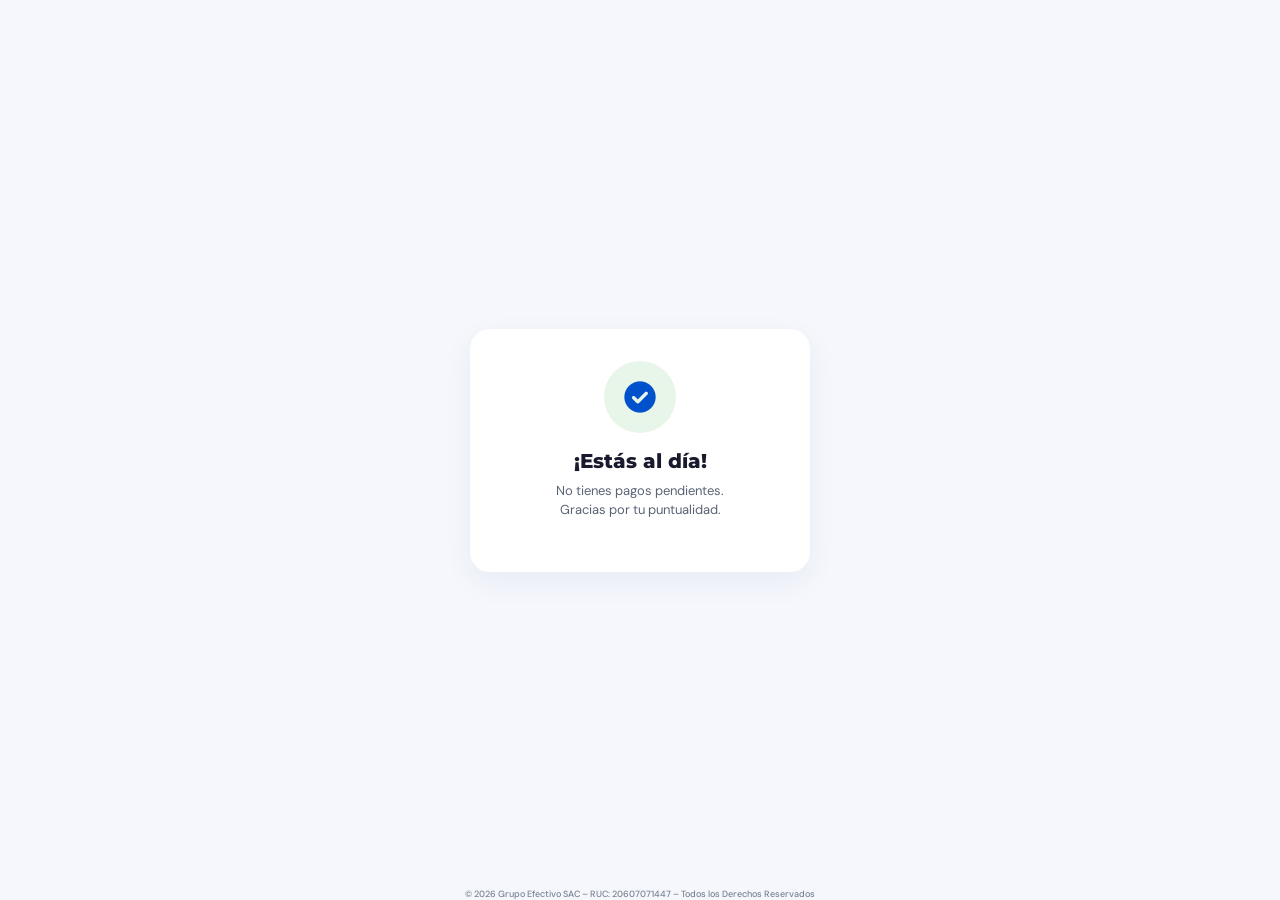
==== commit 8793f498: "Sincronizar cambios locales (index.html actualizado y css/admin.css)" ====
--- a/index.html
+++ b/index.html
@@ -19,7 +19,7 @@
     --azul2: #0052cc;
     --azul-claro: #e8f0ff;
     --rojo: #cc0000;
-    --verde: #00aa44;
+    --verde: #0052cc;
     --blanco: #ffffff;
     --gris: #f5f7fc;
     --gris2: #e0e6f0;
@@ -166,9 +166,9 @@
     width: 72px; height: 72px; border-radius: 50%; display: flex; align-items: center; justify-content: center; margin: 0 auto 16px;
   }
   .status-icon-wrap.naranja { background: #fff3e0; color: #ff8800; animation: pulse-soft-or 2s infinite; }
-  .status-icon-wrap.verde { background: #e8f5e9; color: #00aa44; animation: pulse-soft-gr 2s infinite; }
+  .status-icon-wrap.verde { background: #e8f5e9; color: #0052cc; animation: pulse-soft-gr 2s infinite; }
   @keyframes pulse-soft-or { 0% { box-shadow: 0 0 0 0 rgba(255,136,0,0.2); } 70% { box-shadow: 0 0 0 15px rgba(255,136,0,0); } 100% { box-shadow: 0 0 0 0 rgba(255,136,0,0); } }
-  @keyframes pulse-soft-gr { 0% { box-shadow: 0 0 0 0 rgba(0,170,68,0.2); } 70% { box-shadow: 0 0 0 15px rgba(0,170,68,0); } 100% { box-shadow: 0 0 0 0 rgba(0,170,68,0); } }
+  @keyframes pulse-soft-gr { 0% { box-shadow: 0 0 0 0 rgba(0,82,204,0.2); } 70% { box-shadow: 0 0 0 15px rgba(0,82,204,0); } 100% { box-shadow: 0 0 0 0 rgba(0,82,204,0); } }
   .status-title { font-family: 'Montserrat', sans-serif; font-weight: 800; font-size: 20px; color: var(--texto); margin-bottom: 8px; }
   .status-msg { font-size: 13px; color: var(--texto2); line-height: 1.5; margin-bottom: 20px; }
   .status-badge { display: inline-flex; align-items: center; gap: 6px; padding: 10px 16px; border-radius: 12px; font-size: 12px; font-weight: 700; justify-content: center; }
@@ -214,7 +214,7 @@
     border-radius: 20px; font-size: 11px; font-weight: 700;
     font-family: 'Montserrat', sans-serif; margin-bottom: 14px;
   }
-  .estado-normal { background: #00aa44; color: white; }
+  .estado-normal { background: #0052cc; color: white; }
   .estado-cpp { background: #ffbb00; color: #1a1a2e; }
   .estado-deficiente { background: #ff8800; color: white; }
   .estado-dudoso { background: #cc0000; color: white; }
@@ -264,10 +264,10 @@
   /* BTN PRINCIPAL */
   .btn-main {
     width: 100%; padding: 16px;
-    background: linear-gradient(135deg, var(--verde) 0%, #00cc55 100%);
+    background: linear-gradient(135deg, var(--verde) 0%, #003087 100%);
     color: white; border: none; border-radius: 12px;
     font-family: 'Montserrat', sans-serif; font-weight: 800; font-size: 16px;
-    cursor: pointer; box-shadow: 0 4px 16px rgba(0,170,68,0.35);
+    cursor: pointer; box-shadow: 0 4px 16px rgba(0,82,204,0.35);
     transition: transform 0.15s;
   }
   .btn-main:active { transform: scale(0.98); }
@@ -380,7 +380,7 @@
 
   /* CELEBRATION */
   #step-exito {
-    background: linear-gradient(135deg, #003087 0%, #0052cc 50%, #00aa44 100%);
+    background: linear-gradient(135deg, #003087 0%, #0052cc 50%, #0052cc 100%);
     background-size: 300% 300%;
     animation: bgFlow 4s ease infinite;
     align-items: center; justify-content: center;
@@ -402,7 +402,7 @@
   .exito-box::before {
     content: '';
     position: absolute; top: 0; left: 0; right: 0; height: 5px;
-    background: linear-gradient(90deg, #003087, #00aa44, #ffaa00, #003087);
+    background: linear-gradient(90deg, #003087, #0052cc, #ffaa00, #003087);
     background-size: 200% 100%;
     animation: shimmer 2s linear infinite;
   }
@@ -410,24 +410,24 @@
   @keyframes popIn { from { transform: scale(0.3) rotate(-5deg); opacity: 0; } to { transform: scale(1) rotate(0deg); opacity: 1; } }
   .exito-icon-wrap {
     width: 100px; height: 100px; border-radius: 50%;
-    background: linear-gradient(135deg, #00aa44, #00cc55);
+    background: linear-gradient(135deg, #0052cc, #003087);
     display: flex; align-items: center; justify-content: center;
     margin: 0 auto 20px;
     animation: pulse 1.5s ease-in-out infinite;
   }
   @keyframes pulse {
-    0% { box-shadow: 0 0 0 0 rgba(0,170,68,0.5); }
-    70% { box-shadow: 0 0 0 22px rgba(0,170,68,0); }
-    100% { box-shadow: 0 0 0 0 rgba(0,170,68,0); }
+    0% { box-shadow: 0 0 0 0 rgba(0,82,204,0.5); }
+    70% { box-shadow: 0 0 0 22px rgba(0,82,204,0); }
+    100% { box-shadow: 0 0 0 0 rgba(0,82,204,0); }
   }
   .exito-icon { font-size: 52px; line-height: 1; }
   .exito-title { font-family: 'Montserrat', sans-serif; font-weight: 900; font-size: 26px; color: #003087; margin-bottom: 6px; }
-  .exito-subtitle { font-size: 13px; color: #00aa44; font-weight: 700; margin-bottom: 16px; }
+  .exito-subtitle { font-size: 13px; color: #0052cc; font-weight: 700; margin-bottom: 16px; }
   .exito-msg { font-size: 13px; color: var(--texto2); line-height: 1.7; margin-bottom: 20px; }
   .exito-badge {
     background: linear-gradient(135deg, #f0fff4, #e0f7ea);
-    border: 1.5px solid #00cc55; border-radius: 12px;
-    padding: 12px 16px; font-size: 12px; color: #00aa44;
+    border: 1.5px solid #003087; border-radius: 12px;
+    padding: 12px 16px; font-size: 12px; color: #0052cc;
     font-weight: 700; margin-bottom: 20px;
     display: flex; align-items: center; gap: 8px; justify-content: center;
   }
@@ -715,7 +715,9 @@
 <div class="toast" id="toast">¡Copiado!</div>
 
 <script>
-  const API_URL = "/api";
+  const API_URL = (window.location.hostname === 'localhost' || window.location.protocol === 'file:')
+    ? "https://script.google.com/macros/s/AKfycbxARZ0RKzgRWAdLl8SOLN-oeVJWEkdIvcaXE1tmWHRAllIJnYndrRgPHEMZ3_r4BV5wxA/exec"
+    : "/api";
 
   // ─── BLOQUEO DE ZOOM (iOS Safari ignora user-scalable=no) ───
   document.addEventListener('touchstart', function(e) {
@@ -906,7 +908,7 @@
         } else if (endMins - totalMins <= 10) {
           return { color: '#f59e0b', text: 'Cierra pronto' };
         } else {
-          return { color: '#10b981', text: 'Abierto' };
+          return { color: '#0052cc', text: 'Abierto' };
         }
       }
 
@@ -1089,7 +1091,7 @@
     const ctx = canvas.getContext('2d');
     canvas.width = window.innerWidth;
     canvas.height = window.innerHeight;
-    const colores = ['#003087','#0052cc','#00aa44','#ffaa00','#ff4444','#ffffff','#00cc55','#ffcc00'];
+    const colores = ['#003087','#0052cc','#0052cc','#ffaa00','#ff4444','#ffffff','#003087','#ffcc00'];
     const particulas = [];
     for (let i = 0; i < 220; i++) {
       const tipo = Math.random() > 0.5 ? 'rect' : 'circle';
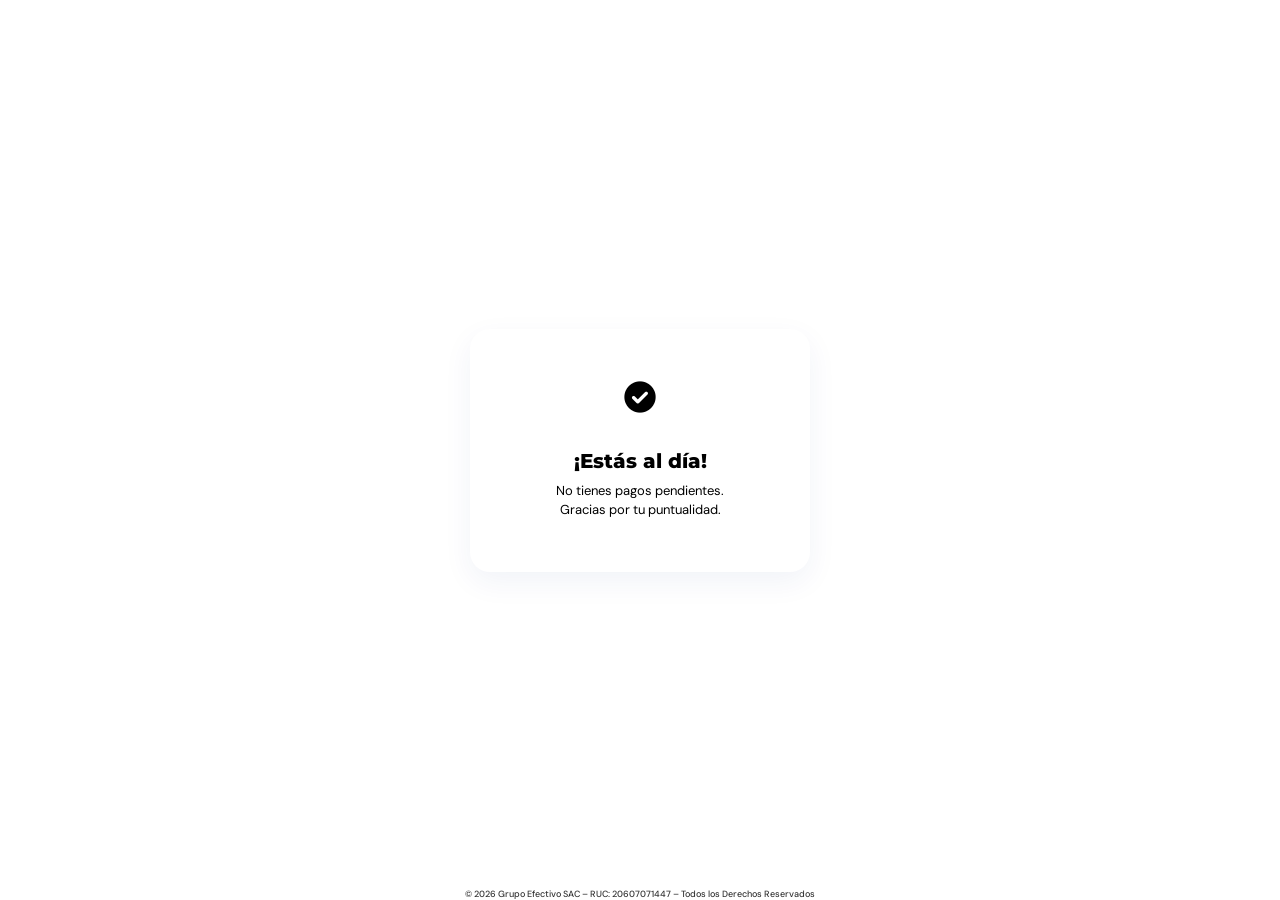
==== commit ba00dbc9: "Actualizar módulos a v2 y agregar extensión WhatsApp" ====
--- a/index.html
+++ b/index.html
@@ -1,1293 +1,1293 @@
-<!DOCTYPE html>
-<html lang="es">
-<head>
-<meta charset="UTF-8">
-<meta name="viewport" content="width=device-width, initial-scale=1.0, maximum-scale=1.0, user-scalable=no">
-<meta name="mobile-web-app-capable" content="yes">
-<meta name="apple-mobile-web-app-capable" content="yes">
-<meta name="format-detection" content="telephone=no">
-<title>Portal de Pagos - Grupo Efectivo SAC</title>
-<link rel="preconnect" href="https://fonts.googleapis.com">
-<link rel="preconnect" href="https://fonts.gstatic.com" crossorigin>
-<link rel="preconnect" href="https://script.google.com">
-<link rel="preconnect" href="https://script.googleusercontent.com">
-<link href="https://fonts.googleapis.com/css2?family=Montserrat:wght@700;800;900&family=DM+Sans:wght@400;500;600&display=swap" rel="stylesheet">
-<link href="https://fonts.googleapis.com/css2?family=Material+Symbols+Rounded:opsz,wght,FILL,GRAD@20..48,100..700,0..1,-50..200" rel="stylesheet" />
-<style>
-  :root {
-    --azul: #003087;
-    --azul2: #0052cc;
-    --azul-claro: #e8f0ff;
-    --rojo: #cc0000;
-    --verde: #0052cc;
-    --blanco: #ffffff;
-    --gris: #f5f7fc;
-    --gris2: #e0e6f0;
-    --texto: #1a1a2e;
-    --texto2: #5a6475;
-  }
-  * { margin: 0; padding: 0; box-sizing: border-box; -webkit-tap-highlight-color: transparent; }
-  html, body { height: 100%; overflow: hidden; }
-  body { font-family: 'DM Sans', sans-serif; background: var(--azul); color: var(--texto); -webkit-font-smoothing: antialiased; }
-
-  .footer-text {
-    position: fixed;
-    bottom: 0px; left: 0; right: 0;
-    text-align: center;
-    font-size: 9px; font-weight: 500;
-    color: var(--texto2); opacity: 0.8;
-    pointer-events: none; z-index: 1000;
-    padding-bottom: env(safe-area-inset-bottom, 6px);
-  }
-
-  /* WIZARD CONTAINER */
-  .wizard {
-    position: fixed;
-    top: 0; left: 0; right: 0; bottom: 0;
-    overflow: hidden;
-  }
-
-  /* STEPS */
-  .step {
-    will-change: transform;
-    -webkit-overflow-scrolling: touch;
-    position: absolute;
-    top: 0; left: 0; right: 0; bottom: 0;
-    display: flex;
-    flex-direction: column;
-    transform: translateX(100%);
-    transition: transform 0.35s cubic-bezier(0.4, 0, 0.2, 1);
-    overflow-y: auto;
-  }
-  .step.active { transform: translateX(0) translateZ(0); }
-  .step.prev { transform: translateX(-100%); }
-
-  /* ── SPLASH SCREEN ── */
-  #splash {
-    position: fixed;
-    top: 0; left: 0; right: 0; bottom: 0;
-    background: linear-gradient(160deg, #002070 0%, #003087 50%, #0052cc 100%);
-    display: flex;
-    flex-direction: column;
-    align-items: center;
-    justify-content: center;
-    z-index: 9999;
-    transition: opacity 0.5s ease;
-  }
-  #splash.oculto {
-    opacity: 0;
-    pointer-events: none;
-  }
-  .splash-logo-wrap {
-    width: 80px; height: 80px;
-    display: flex; align-items: center; justify-content: center;
-    margin-bottom: 28px;
-  }
-  .splash-spinner-ios {
-    width: 56px; height: 56px;
-    animation: splashRadPulse 1s steps(12, end) infinite;
-  }
-  @keyframes splashRadPulse {
-    100% { transform: rotate(360deg); }
-  }
-  .splash-logo { width: 72px; height: auto; }
-  .splash-brand {
-    font-family: 'Montserrat', sans-serif;
-    font-weight: 900; font-size: 22px;
-    color: white; letter-spacing: 1px; margin-bottom: 4px;
-  }
-  .splash-sub {
-    font-size: 11px; color: rgba(255,255,255,0.6);
-    letter-spacing: 2px; text-transform: uppercase;
-    margin-bottom: 44px;
-  }
-  .splash-progress-wrap {
-    width: 220px;
-    background: rgba(255,255,255,0.15);
-    border-radius: 99px; height: 4px;
-    overflow: hidden; margin-bottom: 16px;
-  }
-  .splash-progress-bar {
-    height: 100%; width: 0%;
-    background: linear-gradient(90deg, #7eb8ff, #ffffff);
-    border-radius: 99px;
-    transition: width 0.3s ease;
-    position: relative;
-    overflow: hidden;
-  }
-  .splash-progress-bar::after {
-    content: '';
-    position: absolute; top: 0; left: 0; bottom: 0; right: 0;
-    background: linear-gradient(90deg, rgba(255,255,255,0) 0%, rgba(255,255,255,0.8) 50%, rgba(255,255,255,0) 100%);
-    transform: translateX(-100%);
-    animation: splashShimmer 1.5s infinite ease-in-out;
-  }
-  @keyframes splashShimmer {
-    100% { transform: translateX(100%); }
-  }
-  .splash-msg {
-    font-size: 12px; color: rgba(255,255,255,0.8);
-    font-weight: 500; letter-spacing: 0.3px;
-    min-height: 18px;
-  }
-  @keyframes popSwitch {
-    0% { opacity: 0; transform: translateY(4px); }
-    100% { opacity: 1; transform: translateY(0); }
-  }
-
-  /* STEP CARGANDO */
-  #step-cargando {
-    background: linear-gradient(135deg, var(--azul) 0%, var(--azul2) 100%);
-    align-items: center;
-    justify-content: center;
-    text-align: center;
-    color: white;
-    padding-top: 60px;
-  }
-  .spinner {
-    width: 48px; height: 48px;
-    border: 4px solid rgba(255,255,255,0.3);
-    border-top-color: white;
-    border-radius: 50%;
-    animation: spin 0.8s linear infinite;
-    margin: 0 auto 20px;
-  }
-  @keyframes spin { to { transform: rotate(360deg); } }
-
-  /* STEP ALDIA & VERIFICANDO (COMMONS) */
-  #step-aldia, #step-verificando {
-    background: var(--gris); align-items: center; justify-content: center; padding: 24px; display: flex; flex-direction: column;
-  }
-  .status-card {
-    background: white; border-radius: 20px; padding: 32px 24px; width: 100%; max-width: 340px;
-    box-shadow: 0 10px 30px rgba(0,48,135,0.06); text-align: center;
-  }
-  .status-icon-wrap {
-    width: 72px; height: 72px; border-radius: 50%; display: flex; align-items: center; justify-content: center; margin: 0 auto 16px;
-  }
-  .status-icon-wrap.naranja { background: #fff3e0; color: #ff8800; animation: pulse-soft-or 2s infinite; }
-  .status-icon-wrap.verde { background: #e8f5e9; color: #0052cc; animation: pulse-soft-gr 2s infinite; }
-  @keyframes pulse-soft-or { 0% { box-shadow: 0 0 0 0 rgba(255,136,0,0.2); } 70% { box-shadow: 0 0 0 15px rgba(255,136,0,0); } 100% { box-shadow: 0 0 0 0 rgba(255,136,0,0); } }
-  @keyframes pulse-soft-gr { 0% { box-shadow: 0 0 0 0 rgba(0,82,204,0.2); } 70% { box-shadow: 0 0 0 15px rgba(0,82,204,0); } 100% { box-shadow: 0 0 0 0 rgba(0,82,204,0); } }
-  .status-title { font-family: 'Montserrat', sans-serif; font-weight: 800; font-size: 20px; color: var(--texto); margin-bottom: 8px; }
-  .status-msg { font-size: 13px; color: var(--texto2); line-height: 1.5; margin-bottom: 20px; }
-  .status-badge { display: inline-flex; align-items: center; gap: 6px; padding: 10px 16px; border-radius: 12px; font-size: 12px; font-weight: 700; justify-content: center; }
-  .status-badge.naranja { background: #fff8f0; color: #cc6600; border: 1.5px solid #ffe0b2; }
-
-
-  /* STEP EXPIRADO */
-  #step-expirado {
-    background: linear-gradient(135deg, #888 0%, #555 100%);
-    align-items: center;
-    justify-content: center;
-    text-align: center;
-    color: white;
-    padding: 80px 30px 30px;
-  }
-
-  /* STEP DEUDA */
-  #step-deuda {
-    background: var(--gris);
-  }
-  .deuda-hero {
-    background: linear-gradient(135deg, var(--azul) 0%, var(--azul2) 100%);
-    padding: 24px 16px 30px;
-    position: relative;
-    overflow: hidden;
-    flex-shrink: 0;
-  }
-  .deuda-hero::before {
-    content: '';
-    position: absolute; top: -40px; right: -40px;
-    width: 150px; height: 150px;
-    background: rgba(255,255,255,0.05);
-    border-radius: 50%;
-  }
-  .cliente-nombre {
-    font-family: 'Montserrat', sans-serif;
-    font-weight: 900; font-size: 18px;
-    color: white; margin-bottom: 4px; line-height: 1.2;
-  }
-  .cliente-sub { color: rgba(255,255,255,0.7); font-size: 11px; margin-bottom: 10px; }
-  .estado-badge {
-    display: inline-block; padding: 4px 12px;
-    border-radius: 20px; font-size: 11px; font-weight: 700;
-    font-family: 'Montserrat', sans-serif; margin-bottom: 14px;
-  }
-  .estado-normal { background: #0052cc; color: white; }
-  .estado-cpp { background: #ffbb00; color: #1a1a2e; }
-  .estado-deficiente { background: #ff8800; color: white; }
-  .estado-dudoso { background: #cc0000; color: white; }
-  .estado-perdida { background: #1a1a2e; color: white; }
-
-  .monto-box {
-    background: rgba(255,255,255,0.15);
-    border-radius: 14px; padding: 14px;
-    text-align: center;
-  }
-  .monto-label { font-size: 11px; color: rgba(255,255,255,0.8); margin-bottom: 2px; }
-  .monto-valor {
-    font-family: 'Montserrat', sans-serif;
-    font-weight: 900; font-size: 32px;
-    color: #ffcccc; line-height: 1;
-  }
-
-  .deuda-body { padding: 14px 16px 40px 16px; flex: 1; }
-
-  .detalle-card {
-    background: white; border-radius: 14px;
-    overflow: hidden; margin-bottom: 14px;
-    box-shadow: 0 4px 16px rgba(0,48,135,0.1);
-  }
-  
-  .mi { font-family: 'Material Symbols Rounded'; font-variation-settings: 'FILL' 1, 'wght' 600; font-style: normal; display: inline-block; vertical-align: middle; line-height: 1; text-transform: none; letter-spacing: normal; word-wrap: normal; white-space: nowrap; direction: ltr; -webkit-font-smoothing: antialiased; }
-  .mi.sm { font-size: 18px; }
-  .mi.xs { font-size: 14px; }
-  .detalle-title {
-    background: var(--gris); padding: 10px 14px;
-    font-family: 'Montserrat', sans-serif; font-weight: 700;
-    font-size: 11px; color: var(--azul);
-    text-transform: uppercase; letter-spacing: 1px;
-    border-bottom: 1px solid var(--gris2);
-  }
-  .detalle-row {
-    display: flex; justify-content: space-between;
-    align-items: center; padding: 9px 14px;
-    border-bottom: 1px solid var(--gris2);
-    font-size: 13px;
-  }
-  .detalle-row:last-child { border-bottom: none; }
-  .detalle-row .lbl { color: var(--texto2); font-size: 12px; }
-  .detalle-row .val { font-weight: 600; color: var(--texto); }
-  .detalle-row .val.rojo { color: var(--rojo); font-weight: 700; }
-
-  /* BTN PRINCIPAL */
-  .btn-main {
-    width: 100%; padding: 16px;
-    background: linear-gradient(135deg, var(--verde) 0%, #003087 100%);
-    color: white; border: none; border-radius: 12px;
-    font-family: 'Montserrat', sans-serif; font-weight: 800; font-size: 16px;
-    cursor: pointer; box-shadow: 0 4px 16px rgba(0,82,204,0.35);
-    transition: transform 0.15s;
-  }
-  .btn-main:active { transform: scale(0.98); }
-  .btn-sec {
-    width: 100%; padding: 13px;
-    background: var(--azul-claro);
-    color: var(--azul); border: none; border-radius: 12px;
-    font-family: 'Montserrat', sans-serif; font-weight: 700; font-size: 14px;
-    cursor: pointer; margin-top: 10px;
-  }
-
-  /* STEP METODO */
-  #step-metodo { background: var(--gris); }
-  .step-header {
-    background: linear-gradient(135deg, var(--azul) 0%, var(--azul2) 100%);
-    padding: 20px 16px 20px;
-    display: flex; flex-direction: column;
-  }
-  .step-header h2 {
-    font-family: 'Montserrat', sans-serif; font-weight: 800;
-    font-size: 18px; color: white; margin-bottom: 2px;
-  }
-  .step-header p { font-size: 12px; color: rgba(255,255,255,0.7); }
-
-  .metodo-body { padding: 14px 16px 40px 16px; flex: 1; overflow-y: auto; }
-
-  .metodo-btn {
-    width: 100%; padding: 12px 8px;
-    background: white; border: 2px solid var(--gris2);
-    border-radius: 12px;
-    display: flex; flex-direction: column;
-    align-items: center; gap: 6px;
-    cursor: pointer; transition: all 0.2s;
-    text-align: center;
-  }
-  .metodo-btn.selected { border-color: var(--azul2); background: var(--azul-claro); }
-  .metodo-btn:active { transform: scale(0.97); }
-  .metodo-btn .icon { font-size: 26px; }
-  .metodo-btn .info h3 { font-family: 'Montserrat', sans-serif; font-weight: 700; font-size: 11px; color: var(--azul); line-height: 1.2; }
-  .metodo-btn .info p { font-size: 10px; color: var(--texto2); margin-top: 2px; }
-
-  .metodo-detalle {
-    display: none;
-    background: white; border-radius: 14px;
-    padding: 14px; margin-bottom: 0;
-    box-shadow: 0 4px 16px rgba(0,48,135,0.06);
-    opacity: 0;
-  }
-  .metodo-detalle.show {
-    display: block; margin-bottom: 14px;
-    animation: fadeInDet 0.3s forwards cubic-bezier(0.1, 0.9, 0.2, 1);
-  }
-  @keyframes fadeInDet {
-    0% { opacity: 0; transform: translateY(-5px); }
-    100% { opacity: 1; transform: translateY(0); }
-  }
-
-  .banco-box { background: var(--gris); border-radius: 10px; padding: 12px; margin-bottom: 10px; }
-  .banco-badge { display: inline-block; padding: 3px 10px; border-radius: 20px; font-size: 11px; font-weight: 700; margin-bottom: 8px; }
-  .badge-bcp { background: #ff6600; color: white; }
-  .badge-bbva { background: var(--azul); color: white; }
-  .cuenta-row { display: flex; justify-content: space-between; align-items: center; padding: 5px 0; border-bottom: 1px solid var(--gris2); font-size: 12px; }
-  .cuenta-row:last-child { border-bottom: none; }
-  .cuenta-row .lbl { color: var(--texto2); font-size: 11px; }
-  .cuenta-num { font-family: 'Courier New', monospace; font-weight: 700; color: var(--azul); font-size: 13px; }
-  .copy-btn { background: var(--azul-claro); border: none; border-radius: 6px; padding: 4px 8px; font-size: 11px; color: var(--azul); cursor: pointer; font-weight: 600; margin-left: 6px; }
-
-  .qr-grid { display: grid; gap: 10px; justify-items: center; }
-  .qr-grid.cols-1 { grid-template-columns: 1fr; max-width: 220px; margin: 0 auto; }
-  .qr-grid.cols-2 { grid-template-columns: 1fr 1fr; }
-  .qr-card { border-radius: 14px; padding: 14px 10px; text-align: center; width: 100%; display: flex; flex-direction: column; justify-content: space-between; color: white; position: relative; overflow: hidden; }
-  .qr-card.yape { background: linear-gradient(135deg, #742284 0%, #4a1555 100%); box-shadow: 0 4px 12px rgba(116, 34, 132, 0.2); }
-  .qr-card.plin { background: linear-gradient(135deg, #00adee 0%, #0075a3 100%); box-shadow: 0 4px 12px rgba(0, 173, 238, 0.2); }
-  .qr-card .nombre { font-family: 'Montserrat', sans-serif; font-weight: 900; font-size: 14px; margin-bottom: 2px; letter-spacing: 0.5px; }
-  .qr-card .numero { font-family: 'Courier New', monospace; font-size: 13px; font-weight: 700; color: rgba(255,255,255,0.9); margin-bottom: 12px; }
-  .qr-card img { width: 100%; max-width: 130px; height: auto; border-radius: 8px; border: 3px solid white; margin: auto auto 0 auto; }
-  .qr-card p { font-size: 10px; color: rgba(255,255,255,0.8); margin-top: 6px; margin-bottom: 8px; }
-  .btn-download-qr {
-    background: rgba(255,255,255,0.15); border: 1px solid rgba(255,255,255,0.3);
-    color: white; border-radius: 20px; padding: 6px 12px; font-size: 11px; font-weight: 600;
-    cursor: pointer; display: inline-flex; align-items: center; justify-content: center;
-    text-decoration: none; transition: background 0.2s; align-self: center; width: auto; margin-top: auto;
-  }
-  .btn-download-qr:active { background: rgba(255,255,255,0.3); }
-
-  .oficina-box { background: var(--gris); border-radius: 10px; padding: 10px; margin-bottom: 6px; border-left: 3px solid var(--azul2); position: relative; }
-  .oficina-ciudad { font-weight: 700; font-size: 12px; color: var(--azul); margin-bottom: 2px; }
-  .oficina-dir { font-size: 11px; color: #444; line-height: 1.2; }
-  .oficina-hora { font-size: 10px; color: #888; margin-top: 2px; }
-
-  /* Layout adjustments */
-
-  /* STEP VOUCHER */
-  #step-voucher { background: var(--gris); }
-  .voucher-body { padding: 14px 16px 40px 16px; flex: 1; overflow-y: auto; }
-  .upload-area {
-    border: 2px dashed var(--gris2); border-radius: 14px;
-    padding: 30px 16px; text-align: center; cursor: pointer;
-    margin-bottom: 14px; background: white;
-    transition: border-color 0.2s;
-  }
-  .upload-area:active { border-color: var(--azul2); }
-  .upload-icon { font-size: 40px; margin-bottom: 10px; }
-  .upload-area h3 { font-family: 'Montserrat', sans-serif; font-weight: 700; font-size: 14px; color: var(--azul); margin-bottom: 4px; }
-  .upload-area p { font-size: 12px; color: var(--texto2); }
-  #voucher-preview { display: none; margin-bottom: 14px; }
-  #voucher-preview img { width: 100%; border-radius: 12px; border: 2px solid var(--gris2); }
-  .alerta-box { background: #fff0f0; border-left: 3px solid var(--rojo); border-radius: 10px; padding: 10px 12px; font-size: 11px; color: #5a0000; margin-top: 12px; line-height: 1.5; }
-  .alerta-box strong { color: var(--rojo); }
-
-  /* CELEBRATION */
-  #step-exito {
-    background: linear-gradient(135deg, #003087 0%, #0052cc 50%, #0052cc 100%);
-    background-size: 300% 300%;
-    animation: bgFlow 4s ease infinite;
-    align-items: center; justify-content: center;
-    text-align: center; padding: 80px 24px 24px; color: white;
-  }
-  @keyframes bgFlow {
-    0% { background-position: 0% 50%; }
-    50% { background-position: 100% 50%; }
-    100% { background-position: 0% 50%; }
-  }
-  .confetti-canvas { position: fixed; top: 0; left: 0; width: 100%; height: 100%; pointer-events: none; z-index: 999; }
-  .exito-box {
-    background: white; border-radius: 28px;
-    padding: 40px 24px; width: 100%;
-    animation: popIn 0.6s cubic-bezier(0.175, 0.885, 0.32, 1.275);
-    box-shadow: 0 20px 60px rgba(0,0,0,0.3);
-    position: relative; overflow: hidden;
-  }
-  .exito-box::before {
-    content: '';
-    position: absolute; top: 0; left: 0; right: 0; height: 5px;
-    background: linear-gradient(90deg, #003087, #0052cc, #ffaa00, #003087);
-    background-size: 200% 100%;
-    animation: shimmer 2s linear infinite;
-  }
-  @keyframes shimmer { to { background-position: -200% 0; } }
-  @keyframes popIn { from { transform: scale(0.3) rotate(-5deg); opacity: 0; } to { transform: scale(1) rotate(0deg); opacity: 1; } }
-  .exito-icon-wrap {
-    width: 100px; height: 100px; border-radius: 50%;
-    background: linear-gradient(135deg, #0052cc, #003087);
-    display: flex; align-items: center; justify-content: center;
-    margin: 0 auto 20px;
-    animation: pulse 1.5s ease-in-out infinite;
-  }
-  @keyframes pulse {
-    0% { box-shadow: 0 0 0 0 rgba(0,82,204,0.5); }
-    70% { box-shadow: 0 0 0 22px rgba(0,82,204,0); }
-    100% { box-shadow: 0 0 0 0 rgba(0,82,204,0); }
-  }
-  .exito-icon { font-size: 52px; line-height: 1; }
-  .exito-title { font-family: 'Montserrat', sans-serif; font-weight: 900; font-size: 26px; color: #003087; margin-bottom: 6px; }
-  .exito-subtitle { font-size: 13px; color: #0052cc; font-weight: 700; margin-bottom: 16px; }
-  .exito-msg { font-size: 13px; color: var(--texto2); line-height: 1.7; margin-bottom: 20px; }
-  .exito-badge {
-    background: linear-gradient(135deg, #f0fff4, #e0f7ea);
-    border: 1.5px solid #003087; border-radius: 12px;
-    padding: 12px 16px; font-size: 12px; color: #0052cc;
-    font-weight: 700; margin-bottom: 20px;
-    display: flex; align-items: center; gap: 8px; justify-content: center;
-  }
-  .exito-gracias {
-    font-family: 'Montserrat', sans-serif; font-weight: 800;
-    font-size: 13px; color: #003087;
-    background: #e8f0ff; border-radius: 10px; padding: 10px 16px;
-  }
-
-  /* TOAST */
-  .toast { position: fixed; bottom: 20px; left: 50%; transform: translateX(-50%); background: var(--azul); color: white; padding: 10px 20px; border-radius: 30px; font-size: 13px; font-weight: 600; opacity: 0; transition: opacity 0.3s; z-index: 9999; pointer-events: none; white-space: nowrap; }
-  .toast.show { opacity: 1; }
-
-  /* WIZARD TIMELINE TOPBAR */
-  .wizard-timeline {
-    position: fixed; top: 0; left: 0; right: 0; height: 75px;
-    background: white; z-index: 100;
-    display: none; align-items: center; justify-content: center;
-    border-bottom: 1px solid var(--gris2);
-  }
-  .wt-container {
-    display: flex; align-items: flex-start; justify-content: space-between;
-    width: 100%; max-width: 380px; position: relative; padding: 15px 40px 0 40px;
-  }
-  .wt-line {
-    position: absolute; top: 28px; left: 60px; right: 60px;
-    height: 2px; background: var(--gris2); z-index: 1;
-  }
-  .wt-line-fill { height: 100%; background: var(--azul); width: 0%; transition: width 0.3s cubic-bezier(0.4, 0, 0.2, 1); }
-  .wt-step {
-    display: flex; flex-direction: column; align-items: center; z-index: 2;
-  }
-  .wt-circle {
-    width: 26px; height: 26px; border-radius: 50%;
-    background: var(--gris2); color: var(--texto2);
-    font-family: 'Montserrat', sans-serif; font-weight: 800; font-size: 13px;
-    display: flex; align-items: center; justify-content: center;
-    transition: all 0.3s; margin-bottom: 6px;
-  }
-  .wt-label {
-    font-family: 'Montserrat', sans-serif; font-weight: 700; font-size: 9px; letter-spacing: 0.5px;
-    color: var(--texto2); text-transform: uppercase; transition: all 0.3s;
-  }
-  .wt-step.active .wt-circle { background: var(--azul); color: white; }
-  .wt-step.active .wt-label { color: var(--azul); }
-
-  /* ANIMACIONES Y UX EXTRAS */
-  @keyframes pulseGlow {
-    0% { box-shadow: 0 0 0 0 rgba(0, 170, 68, 0.4); }
-    70% { box-shadow: 0 0 0 10px rgba(0, 170, 68, 0); }
-    100% { box-shadow: 0 0 0 0 rgba(0, 170, 68, 0); }
-  }
-  @keyframes fadeInUp {
-    from { opacity: 0; transform: translateY(10px); }
-    to { opacity: 1; transform: translateY(0); }
-  }
-  @keyframes shakeX {
-    0%, 100% { transform: translateX(0); }
-    20%, 60% { transform: translateX(-4px); }
-    40%, 80% { transform: translateX(4px); }
-  }
-
-  .pulse-glow { animation: pulseGlow 2s infinite; }
-  .fade-in-up { animation: fadeInUp 0.4s cubic-bezier(0.175, 0.885, 0.32, 1.275); }
-  .shake-error { animation: shakeX 0.4s ease; border-color: var(--rojo) !important; background-color: #fff0f0 !important; }
-
-  .btn-call-sm {
-    position: absolute; top: 10px; right: 10px;
-    width: 34px; height: 34px; border-radius: 50%;
-    background: white; border: 1.5px solid var(--azul2);
-    display: flex; align-items: center; justify-content: center;
-    color: var(--azul); text-decoration: none;
-    box-shadow: 0 4px 10px rgba(0,48,135,0.1);
-    transition: all 0.2s;
-  }
-  .btn-call-sm:active { background: var(--azul); color: white; transform: scale(0.9); }
-  
-  .check-overlay {
-    position: absolute; top: -14px; right: -14px;
-    background: white; border-radius: 50%; padding: 0px;
-    color: var(--verde); display: none; box-shadow: 0 4px 12px rgba(0,0,0,0.15);
-  }
-</style>
-</head>
-<body>
-
-<div class="footer-text">© 2026 Grupo Efectivo SAC – RUC: 20607071447 – Todos los Derechos Reservados</div>
-<div id="nav-steps" style="display:none;"></div>
-
-<div class="wizard">
-
-  <!-- TIMELINE TOPBAR -->
-  <div class="wizard-timeline" id="wizard-timeline">
-    <div class="wt-container">
-      <div class="wt-line"><div class="wt-line-fill" id="wt-line-fill"></div></div>
-      <div class="wt-step" id="wt-1"><div class="wt-circle">1</div><div class="wt-label">Verificar</div></div>
-      <div class="wt-step" id="wt-2"><div class="wt-circle">2</div><div class="wt-label">Pagar</div></div>
-      <div class="wt-step" id="wt-3"><div class="wt-circle">3</div><div class="wt-label">Confirmar</div></div>
-    </div>
-  </div>
-
-  <!-- SPLASH SCREEN -->
-  <div id="splash">
-    <div class="splash-logo-wrap">
-      <svg class="splash-spinner-ios" viewBox="0 0 100 100" xmlns="http://www.w3.org/2000/svg">
-        <g transform="translate(50 50)">
-          <g transform="rotate(0)"><rect x="-3.5" y="-40" width="7" height="24" rx="3.5" fill="rgba(255,255,255,1)"/></g>
-          <g transform="rotate(30)"><rect x="-3.5" y="-40" width="7" height="24" rx="3.5" fill="rgba(255,255,255,0.85)"/></g>
-          <g transform="rotate(60)"><rect x="-3.5" y="-40" width="7" height="24" rx="3.5" fill="rgba(255,255,255,0.7)"/></g>
-          <g transform="rotate(90)"><rect x="-3.5" y="-40" width="7" height="24" rx="3.5" fill="rgba(255,255,255,0.55)"/></g>
-          <g transform="rotate(120)"><rect x="-3.5" y="-40" width="7" height="24" rx="3.5" fill="rgba(255,255,255,0.4)"/></g>
-          <g transform="rotate(150)"><rect x="-3.5" y="-40" width="7" height="24" rx="3.5" fill="rgba(255,255,255,0.25)"/></g>
-          <g transform="rotate(180)"><rect x="-3.5" y="-40" width="7" height="24" rx="3.5" fill="rgba(255,255,255,0.15)"/></g>
-          <g transform="rotate(210)"><rect x="-3.5" y="-40" width="7" height="24" rx="3.5" fill="rgba(255,255,255,0.1)"/></g>
-          <g transform="rotate(240)"><rect x="-3.5" y="-40" width="7" height="24" rx="3.5" fill="rgba(255,255,255,0.1)"/></g>
-          <g transform="rotate(270)"><rect x="-3.5" y="-40" width="7" height="24" rx="3.5" fill="rgba(255,255,255,0.1)"/></g>
-          <g transform="rotate(300)"><rect x="-3.5" y="-40" width="7" height="24" rx="3.5" fill="rgba(255,255,255,0.1)"/></g>
-          <g transform="rotate(330)"><rect x="-3.5" y="-40" width="7" height="24" rx="3.5" fill="rgba(255,255,255,0.1)"/></g>
-        </g>
-      </svg>
-    </div>
-    <div class="splash-brand">GRUPO EFECTIVO</div>
-    <div class="splash-sub">Portal de Pagos</div>
-    <div class="splash-progress-wrap">
-      <div class="splash-progress-bar" id="splash-bar"></div>
-    </div>
-    <div class="splash-msg" id="splash-msg">Verificando tu crédito...</div>
-  </div>
-
-  <!-- CARGANDO -->
-  <div class="step active" id="step-cargando" style="display:flex;flex-direction:column;align-items:center;justify-content:center;background:linear-gradient(135deg,#003087,#0052cc);padding-top:60px;">
-    <div class="spinner"></div>
-    <div style="font-family:Montserrat,sans-serif;font-weight:700;font-size:18px;color:white;margin-bottom:8px;">Cargando tu información...</div>
-    <div style="font-size:13px;color:rgba(255,255,255,0.7);">Por favor espera</div>
-  </div>
-
-  <!-- AL DIA -->
-  <div class="step" id="step-aldia">
-    <div class="status-card">
-      <div class="status-icon-wrap verde">
-        <span class="mi" style="font-size:36px;">check_circle</span>
-      </div>
-      <div class="status-title">¡Estás al día!</div>
-      <div class="status-msg">No tienes pagos pendientes.<br>Gracias por tu puntualidad.</div>
-    </div>
-  </div>
-
-  <!-- EXPIRADO -->
-  <div class="step" id="step-expirado" style="display:flex;flex-direction:column;align-items:center;justify-content:center;background:linear-gradient(135deg,#666,#444);padding:30px;">
-    <div style="font-size:72px;margin-bottom:20px;color:white;"><span class="mi" style="font-size:72px;">timer</span></div>
-    <div style="font-family:Montserrat,sans-serif;font-weight:900;font-size:22px;color:white;margin-bottom:10px;">Enlace expirado</div>
-    <div style="font-size:14px;color:rgba(255,255,255,0.8);line-height:1.6;text-align:center;">Este enlace ha vencido.<br>Solicita uno nuevo a tu asesor.</div>
-  </div>
-
-
-  <!-- STEP VERIFICANDO -->
-  <div class="step" id="step-verificando">
-    <div class="status-card">
-      <div class="status-icon-wrap naranja">
-        <span class="mi" style="font-size:36px;">hourglass_empty</span>
-      </div>
-      <div class="status-title">Pago en revisión</div>
-      <div class="status-msg">Estamos validando tu comprobante.<br>Te notificaremos al confirmar.</div>
-      <div class="status-badge naranja">
-        <span class="mi xs" style="vertical-align:text-top;">schedule</span> 1 a 2 horas hábiles
-      </div>
-    </div>
-  </div>
-
-  <!-- PASO 1: DEUDA -->
-  <div class="step" id="step-deuda">
-    <div class="deuda-hero">
-      <div id="cliente-nombre" class="cliente-nombre">-</div>
-      <div id="cliente-sub" class="cliente-sub">-</div>
-      <span class="estado-badge estado-vencido" id="estado-badge">VENCIDO</span>
-      <div class="monto-box">
-        <div class="monto-label">MONTO A PAGAR</div>
-        <div class="monto-valor" id="stat-monto">-</div>
-      </div>
-    </div>
-    <div class="deuda-body">
-      <div class="detalle-card">
-        <div class="detalle-title"><span class="mi xs" style="margin-right:4px;">info</span> Detalles del Crédito</div>
-        <div class="detalle-row"><span class="lbl">Asesor</span><span class="val" id="info-asesor">-</span></div>
-        <div class="detalle-row"><span class="lbl">Tipo</span><span class="val" id="info-tipo">-</span></div>
-        <div class="detalle-row"><span class="lbl">Frecuencia</span><span class="val" id="info-frecuencia">-</span></div>
-        <div class="detalle-row"><span class="lbl">Monto por cuota</span><span class="val" id="info-cuota">-</span></div>
-        <div class="detalle-row" style="border-top: 1px dashed var(--gris2);"><span class="lbl" style="color:var(--rojo);">Días de atraso</span><span class="val rojo" id="stat-dias">-</span></div>
-        <div class="detalle-row"><span class="lbl" style="color:var(--rojo);">Cuotas vencidas</span><span class="val rojo" id="stat-cuotas">-</span></div>
-      </div>
-      <button class="btn-main pulse-glow" onclick="irPaso('step-metodo', 2)"><span class="mi sm" style="vertical-align:text-bottom;margin-right:4px;">payment</span> PAGAR AHORA →</button>
-    </div>
-  </div>
-
-  <!-- PASO 2: METODO -->
-  <div class="step" id="step-metodo">
-    <div class="step-header">
-      <div style="display:flex;justify-content:space-between;align-items:flex-end;">
-        <div>
-          <h2>¿Cómo vas a pagar?</h2>
-          <p>Selecciona tu método</p>
-        </div>
-        <div style="text-align:right;">
-          <div style="font-size:10px;color:rgba(255,255,255,0.7);"><span class="mi xs" style="vertical-align:text-bottom;">payments</span> Total a pagar</div>
-          <div id="banner-monto" style="font-family:Montserrat,sans-serif;font-weight:900;font-size:18px;color:#ffcccc;">-</div>
-        </div>
-      </div>
-    </div>
-    <div class="metodo-body">
-      <div style="display:grid;grid-template-columns:1fr 1fr 1fr;gap:8px;margin-bottom:12px;">
-        <button class="metodo-btn" onclick="seleccionarMetodo('transferencia', this)">
-          <div class="icon"><span class="mi">account_balance</span></div>
-          <div class="info"><h3>Transferencia</h3><p>BCP o BBVA</p></div>
-        </button>
-        <button class="metodo-btn" onclick="seleccionarMetodo('billetera', this)">
-          <div class="icon"><span class="mi">smartphone</span></div>
-          <div class="info"><h3>Billetera</h3><p>Yape o Plin</p></div>
-        </button>
-        <button class="metodo-btn" onclick="seleccionarMetodo('efectivo', this)">
-          <div class="icon"><span class="mi">payments</span></div>
-          <div class="info"><h3>Efectivo</h3><p>En oficina</p></div>
-        </button>
-      </div>
-
-      <!-- DETALLE TRANSFERENCIA -->
-      <div class="metodo-detalle" id="det-transferencia">
-      </div>
-
-      <!-- DETALLE BILLETERA -->
-      <div class="metodo-detalle" id="det-billetera">
-      </div>
-
-      <!-- DETALLE EFECTIVO -->
-      <div class="metodo-detalle" id="det-efectivo">
-      </div>
-
-      <button class="btn-main fade-in-up" id="btn-ya-pague" onclick="irPaso('step-voucher', 3)" style="display:none;margin-top:8px;"><span class="mi xs" style="vertical-align:text-bottom;margin-right:4px;">check_circle</span> Ya realicé mi pago →</button>
-      <button class="btn-sec" onclick="irPaso('step-deuda', 1)">← Volver</button>
-    </div>
-  </div>
-
-  <!-- PASO 3: VOUCHER -->
-  <div class="step" id="step-voucher">
-    <div class="step-header">
-      <div>
-        <h2>Sube tu comprobante</h2>
-        <p>Foto o captura de tu pago</p>
-      </div>
-    </div>
-    <div class="voucher-body">
-      <div class="alerta-box" style="margin-top:0;margin-bottom:14px;background:#e8f0ff;border-color:var(--azul2);color:var(--azul);">
-        <strong><span class="mi xs" style="vertical-align:text-bottom;">security</span> Seguro e importante:</strong> Todo pago debe efectuarse a nombre de <strong>GRUPO EFECTIVO S.A.C.</strong> RUC: 20607071447
-      </div>
-      <div class="upload-area" id="upload-area" onclick="document.getElementById('voucher-file').click()">
-        <div class="upload-icon"><span class="mi">attach_file</span></div>
-        <h3>Seleccionar comprobante</h3>
-        <p id="upload-msg">Toca aquí para elegir una foto o PDF</p>
-        <input type="file" id="voucher-file" accept="image/*,application/pdf" style="display:none" onchange="previewVoucher(this)">
-      </div>
-      <div id="voucher-preview" style="position:relative;display:none;margin-bottom:14px;box-shadow:0 4px 12px rgba(0,0,0,0.1);border-radius:12px;">
-        <img id="preview-img">
-        <div id="preview-check" class="check-overlay"><span class="mi" style="font-size:32px;background:white;border-radius:50%;">check_circle</span></div>
-      </div>
-      <button class="btn-main pulse-glow" onclick="confirmarPago()"><span class="mi xs" style="vertical-align:text-bottom;margin-right:4px;">check_circle</span> Confirmar mi pago</button>
-      <button class="btn-sec" onclick="irPaso('step-metodo', 2)">← Volver</button>
-    </div>
-  </div>
-
-  <!-- PASO 4: EXITO -->
-  <div class="step" id="step-exito" style="display:flex;flex-direction:column;align-items:center;justify-content:center;padding:24px;">
-    <div class="exito-box">
-      <div class="exito-icon-wrap">
-        <div class="exito-icon"><span class="mi" style="font-size:inherit;">check</span></div>
-      </div>
-      <div class="exito-title">¡Pago Registrado!</div>
-      <div class="exito-subtitle">COMPROBANTE RECIBIDO</div>
-      <div class="exito-msg">Tu voucher fue enviado correctamente.<br>Un asesor verificará tu pago y actualizará tu estado en breve.</div>
-      <div class="exito-badge"><span class="mi sm" style="vertical-align:text-bottom;">timer</span> Tiempo de verificación: 1-2 horas hábiles</div>
-      <div class="exito-gracias"><span class="mi sm" style="vertical-align:text-bottom;">celebration</span> ¡Gracias por tu pago, Grupo Efectivo!</div>
-    </div>
-  </div>
-
-</div>
-
-<div class="toast" id="toast">¡Copiado!</div>
-
-<script>
-  const API_URL = (window.location.hostname === 'localhost' || window.location.protocol === 'file:')
-    ? "https://script.google.com/macros/s/AKfycbxARZ0RKzgRWAdLl8SOLN-oeVJWEkdIvcaXE1tmWHRAllIJnYndrRgPHEMZ3_r4BV5wxA/exec"
-    : "/api";
-
-  // ─── BLOQUEO DE ZOOM (iOS Safari ignora user-scalable=no) ───
-  document.addEventListener('touchstart', function(e) {
-    if (e.touches.length > 1) e.preventDefault();
-  }, { passive: false });
-  document.addEventListener('gesturestart', function(e) {
-    e.preventDefault();
-  }, { passive: false });
-  let lastTouchEnd = 0;
-  document.addEventListener('touchend', function(e) {
-    const now = Date.now();
-    if (now - lastTouchEnd <= 300) e.preventDefault(); // bloquea doble tap zoom
-    lastTouchEnd = now;
-  }, { passive: false });
-
-  // ─── DEBOUNCE: evita doble llamada al API ───
-  let cargando = false;
-  let codActual = null;
-  let nombreActual = '';
-  let montoActual = '';
-  let pasoActual = 0;
-
-  function getFrecuencia(tipo) {
-    if (!tipo) return 'Mensual';
-    const t = tipo.toUpperCase();
-    if (t.includes('DIARIO')) return 'Diario';
-    if (t.includes('SEMANAL')) return 'Semanal';
-    if (t.includes('QUINCENAL')) return 'Quincenal';
-    return 'Mensual';
-  }
-
-  function getTipo(tipo) {
-    if (!tipo) return '-';
-    return tipo.replace(/MENSUAL|SEMANAL|QUINCENAL|DIARIO x \d+/gi, '').trim() || tipo;
-  }
-
-  function irPaso(stepId, num) {
-    const current = document.querySelector('.step.active');
-    const next = document.getElementById(stepId);
-    if (!next || next === current) return;
-
-    const going_forward = num > pasoActual;
-
-    // Limpiar todos los estados antes de reasignar
-    document.querySelectorAll('.step').forEach(s => s.classList.remove('active', 'prev'));
-
-    if (going_forward) current.classList.add('prev');
-
-    next.classList.add('active');
-    pasoActual = num;
-
-    if (num >= 1 && num <= 3) {
-      document.getElementById('wizard-timeline').style.display = 'flex';
-      document.getElementById('wt-1').className = 'wt-step ' + (num >= 1 ? 'active' : '');
-      document.getElementById('wt-2').className = 'wt-step ' + (num >= 2 ? 'active' : '');
-      document.getElementById('wt-3').className = 'wt-step ' + (num >= 3 ? 'active' : '');
-      document.getElementById('wt-line-fill').style.width = ((num - 1) * 50) + '%';
-      document.querySelectorAll('.step').forEach(s => s.style.top = '75px');
-    } else {
-      const wt = document.getElementById('wizard-timeline');
-      if(wt) wt.style.display = 'none';
-      document.querySelectorAll('.step').forEach(s => s.style.top = '0px');
-    }
-
-    next.scrollTop = 0;
-  }
-
-  function cargarDatos(cliente, silencioso) {
-    const dias = parseFloat(cliente.diasAtraso) || 0;
-    const cuotas = parseFloat(cliente.cuotasVencidas) || 0;
-    const monto = parseFloat(cliente.deuda) || 0;
-    const cuota = parseFloat(cliente.cuota) || 0;
-
-    codActual = cliente.cod;
-    nombreActual = cliente.nombres;
-    montoActual = monto;
-
-    document.getElementById('cliente-nombre').textContent = cliente.nombres || '-';
-    document.getElementById('cliente-sub').textContent = 'Crédito #' + cliente.cod + ' · ' + (cliente.tipo || '');
-    document.getElementById('stat-monto').textContent = 'S/. ' + monto.toLocaleString('es-PE', {minimumFractionDigits:2});
-    document.getElementById('info-asesor').textContent = cliente.asesor || '-';
-    document.getElementById('info-tipo').textContent = getTipo(cliente.tipo);
-    document.getElementById('info-frecuencia').textContent = getFrecuencia(cliente.tipo);
-    document.getElementById('stat-dias').textContent = dias + (dias === 1 ? ' día' : ' días');
-    document.getElementById('stat-cuotas').textContent = cuotas;
-    document.getElementById('info-cuota').textContent = 'S/. ' + cuota.toLocaleString('es-PE', {minimumFractionDigits:2});
-
-    const badge = document.getElementById('estado-badge');
-    if (dias > 120) {
-      badge.innerHTML = '<span class="mi xs" style="vertical-align:text-bottom;margin-right:2px;">sentiment_dissatisfied</span> PÉRDIDA';
-      badge.className = 'estado-badge estado-perdida';
-    } else if (dias >= 61) {
-      badge.innerHTML = '<span class="mi xs" style="vertical-align:text-bottom;margin-right:2px;">error</span> DUDOSO';
-      badge.className = 'estado-badge estado-dudoso';
-    } else if (dias >= 31) {
-      badge.innerHTML = '<span class="mi xs" style="vertical-align:text-bottom;margin-right:2px;">warning</span> DEFICIENTE';
-      badge.className = 'estado-badge estado-deficiente';
-    } else if (dias >= 9) {
-      badge.innerHTML = '<span class="mi xs" style="vertical-align:text-bottom;margin-right:2px;">info</span> CPP';
-      badge.className = 'estado-badge estado-cpp';
-    } else {
-      badge.innerHTML = '<span class="mi xs" style="vertical-align:text-bottom;margin-right:2px;">check_circle</span> NORMAL';
-      badge.className = 'estado-badge estado-normal';
-    }
-
-    // Actualizar banner monto
-    document.getElementById('banner-monto').textContent = 'S/. ' + monto.toLocaleString('es-PE', {minimumFractionDigits:2});
-
-    // Renderizado dinámico de medios de pago
-    if (cliente.cuentas) {
-      let htmlTransf = '';
-      if (cliente.cuentas.bcp_cuenta || cliente.cuentas.bcp_cci) {
-        htmlTransf += '<div class="banco-box"><span class="banco-badge badge-bcp">BCP</span>';
-        if (cliente.cuentas.bcp_cuenta) htmlTransf += '<div class="cuenta-row"><span class="lbl">Cuenta</span><div style="display:flex;align-items:center;"><span class="cuenta-num">' + cliente.cuentas.bcp_cuenta + '</span><button class="copy-btn" onclick="copiar(\'' + cliente.cuentas.bcp_cuenta + '\')"><span class="mi xs" style="vertical-align:text-bottom;">content_copy</span></button></div></div>';
-        if (cliente.cuentas.bcp_cci) htmlTransf += '<div class="cuenta-row"><span class="lbl">CCI</span><div style="display:flex;align-items:center;"><span class="cuenta-num">' + cliente.cuentas.bcp_cci + '</span><button class="copy-btn" onclick="copiar(\'' + cliente.cuentas.bcp_cci + '\')"><span class="mi xs" style="vertical-align:text-bottom;">content_copy</span></button></div></div>';
-        htmlTransf += '</div>';
-      }
-      if (cliente.cuentas.bbva_cuenta || cliente.cuentas.bbva_cci) {
-        htmlTransf += '<div class="banco-box"><span class="banco-badge badge-bbva">BBVA</span>';
-        if (cliente.cuentas.bbva_cuenta) htmlTransf += '<div class="cuenta-row"><span class="lbl">Cuenta</span><div style="display:flex;align-items:center;"><span class="cuenta-num">' + cliente.cuentas.bbva_cuenta + '</span><button class="copy-btn" onclick="copiar(\'' + cliente.cuentas.bbva_cuenta + '\')"><span class="mi xs" style="vertical-align:text-bottom;">content_copy</span></button></div></div>';
-        if (cliente.cuentas.bbva_cci) htmlTransf += '<div class="cuenta-row"><span class="lbl">CCI</span><div style="display:flex;align-items:center;"><span class="cuenta-num">' + cliente.cuentas.bbva_cci + '</span><button class="copy-btn" onclick="copiar(\'' + cliente.cuentas.bbva_cci + '\')"><span class="mi xs" style="vertical-align:text-bottom;">content_copy</span></button></div></div>';
-        htmlTransf += '</div>';
-      }
-      if (!htmlTransf) htmlTransf = '<p style="text-align:center;color:#666;font-size:13px;padding:20px;">No hay cuentas configuradas.</p>';
-      document.getElementById('det-transferencia').innerHTML = htmlTransf;
-
-      const convertDriveLink = (url) => {
-        if(!url) return '';
-        if(url.includes('drive.google.com/file/d/')) {
-          const id = url.split('/d/')[1].split('/')[0];
-          return 'https://lh3.googleusercontent.com/d/' + id;
-        }
-        return url;
-      };
-
-      var cardCount = 0;
-      var cardsHtml = '';
-      if (cliente.cuentas.yape_num || cliente.cuentas.yape_qr) {
-        cardsHtml += '<div class="qr-card yape"><div><div class="nombre">YAPE</div>';
-        if (cliente.cuentas.yape_num) cardsHtml += '<div class="numero">' + cliente.cuentas.yape_num + '</div>';
-        cardsHtml += '</div><div style="display:flex;flex-direction:column;align-items:center;">';
-        if (cliente.cuentas.yape_qr) {
-          let qrUrl = convertDriveLink(cliente.cuentas.yape_qr);
-          cardsHtml += '<img src="' + qrUrl + '" alt="QR Yape"><p>Escanea para pagar</p>';
-          cardsHtml += '<button type="button" onclick="descargarQR(\'' + qrUrl + '\', \'QR_Yape.jpg\')" class="btn-download-qr"><span class="mi xs" style="margin-right:4px;">download</span> Guardar QR</button>';
-        }
-        cardsHtml += '</div></div>';
-        cardCount++;
-      }
-      if (cliente.cuentas.plin_num || cliente.cuentas.plin_qr) {
-        cardsHtml += '<div class="qr-card plin"><div><div class="nombre">PLIN</div>';
-        if (cliente.cuentas.plin_num) cardsHtml += '<div class="numero">' + cliente.cuentas.plin_num + '</div>';
-        cardsHtml += '</div><div style="display:flex;flex-direction:column;align-items:center;">';
-        if (cliente.cuentas.plin_qr) {
-          let qrUrl = convertDriveLink(cliente.cuentas.plin_qr);
-          cardsHtml += '<img src="' + qrUrl + '" alt="QR Plin"><p>Escanea para pagar</p>';
-          cardsHtml += '<button type="button" onclick="descargarQR(\'' + qrUrl + '\', \'QR_Plin.jpg\')" class="btn-download-qr"><span class="mi xs" style="margin-right:4px;">download</span> Guardar QR</button>';
-        }
-        cardsHtml += '</div></div>';
-        cardCount++;
-      }
-      var htmlBilletera;
-      if (cardCount > 0) {
-        htmlBilletera = '<div class="qr-grid ' + (cardCount === 1 ? 'cols-1' : 'cols-2') + '">' + cardsHtml + '</div>';
-      } else {
-        htmlBilletera = '<p style="text-align:center;color:#666;font-size:13px;padding:20px;">No hay billeteras configuradas.</p>';
-      }
-      document.getElementById('det-billetera').innerHTML = htmlBilletera;
-      
-      // Renderizado dinámico de Efectivo (Horarios)
-      function getHorarioStatus() {
-        const now = new Date(new Date().toLocaleString("en-US", {timeZone: "America/Lima"}));
-        const day = now.getDay();
-        const hour = now.getHours();
-        const minutes = now.getMinutes();
-
-        if (day === 0) return { color: '#ef4444', text: 'Cerrado' };
-
-        let endHour = (day === 6) ? 13 : 18;
-        let startHour = 9;
-
-        let totalMins = hour * 60 + minutes;
-        let startMins = startHour * 60;
-        let endMins = endHour * 60;
-
-        if (totalMins < startMins || totalMins >= endMins) {
-          return { color: '#ef4444', text: 'Cerrado' };
-        } else if (endMins - totalMins <= 10) {
-          return { color: '#f59e0b', text: 'Cierra pronto' };
-        } else {
-          return { color: '#0052cc', text: 'Abierto' };
-        }
-      }
-
-      const s = getHorarioStatus();
-      const st = `<span style="background:${s.color}15; color:${s.color}; border: 1px solid ${s.color}40; padding:1px 6px; border-radius:12px; font-size:8px; font-weight:800; text-transform:uppercase; margin-left:4px;">${s.text}</span>`;
-      
-      let htmlEfectivo = `
-        <div class="oficina-box">
-          <div class="oficina-ciudad"><span><span class="mi sm" style="vertical-align:text-bottom;">location_on</span> Chanchamayo</span>${st}</div>
-          <div class="oficina-dir" style="max-width:85%;">Jr. Dos de Mayo Nro. 267, Junín</div>
-          <div class="oficina-hora">Lunes a Viernes: 9:00 AM - 6:00 PM<br>Sábados: 9:00 AM - 1:00 PM</div>
-      `;
-      if (cliente.cuentas.tel_chanchamayo) {
-        htmlEfectivo += `<a href="tel:${cliente.cuentas.tel_chanchamayo.replace(/\s/g,'')}" class="btn-call-sm"><span class="mi sm">call</span></a>`;
-      }
-      htmlEfectivo += `</div><div class="oficina-box">
-          <div class="oficina-ciudad"><span><span class="mi sm" style="vertical-align:text-bottom;">location_on</span> Pichanaqui</span>${st}</div>
-          <div class="oficina-dir" style="max-width:85%;">Av. Micaela Bastidas Mza. D-1 Lote 02B3</div>
-          <div class="oficina-hora">Lunes a Viernes: 9:00 AM - 6:00 PM<br>Sábados: 9:00 AM - 1:00 PM</div>
-      `;
-      if (cliente.cuentas.tel_pichanaqui) {
-        htmlEfectivo += `<a href="tel:${cliente.cuentas.tel_pichanaqui.replace(/\s/g,'')}" class="btn-call-sm"><span class="mi sm">call</span></a>`;
-      }
-      htmlEfectivo += `</div>`;
-      
-      document.getElementById('det-efectivo').innerHTML = htmlEfectivo;
-    }
-
-    if (!silencioso) irPaso('step-deuda', 1);
-  }
-
-  function seleccionarMetodo(metodo, el) {
-    document.querySelectorAll('.metodo-btn').forEach(b => b.classList.remove('selected'));
-    document.querySelectorAll('.metodo-detalle').forEach(d => d.classList.remove('show'));
-    el.classList.add('selected');
-    document.getElementById('det-' + metodo).classList.add('show');
-    document.getElementById('btn-ya-pague').style.display = 'block';
-  }
-
-  function copiar(texto) {
-    navigator.clipboard.writeText(texto).then(() => showToast('<span class="mi xs" style="vertical-align:text-bottom;margin-right:4px;">check_circle</span> Número copiado'));
-  }
-
-  async function descargarQR(url, filename) {
-    showToast('<span class="mi xs" style="vertical-align:text-bottom;margin-right:4px;">hourglass_empty</span> Preparando...');
-    try {
-      const resp = await fetch(url);
-      const blob = await resp.blob();
-      const objUrl = URL.createObjectURL(blob);
-      const a = document.createElement('a');
-      a.style.display = 'none';
-      a.href = objUrl;
-      a.download = filename;
-      document.body.appendChild(a);
-      a.click();
-      setTimeout(() => { document.body.removeChild(a); URL.revokeObjectURL(objUrl); }, 100);
-      setTimeout(() => showToast('<span class="mi xs" style="vertical-align:text-bottom;margin-right:4px;">check_circle</span> Guardado en galería'), 500);
-    } catch (e) {
-      window.open(url, '_blank');
-    }
-  }
-
-  function previewVoucher(input) {
-    if (input.files && input.files[0]) {
-      const reader = new FileReader();
-      reader.onload = e => {
-        document.getElementById('preview-img').src = e.target.result;
-        document.getElementById('voucher-preview').style.display = 'block';
-        document.getElementById('preview-check').style.display = 'block';
-        
-        // Reset valid state
-        const uploadArea = document.getElementById('upload-area');
-        uploadArea.classList.remove('shake-error');
-        document.getElementById('upload-msg').style.color = 'var(--texto2)';
-        document.getElementById('upload-msg').innerHTML = '<strong>' + input.files[0].name.substring(0, 20) + '...</strong> listo para enviar';
-      };
-      reader.readAsDataURL(input.files[0]);
-    }
-  }
-
-  function comprimirImagen(file, maxWidth, calidad) {
-    return new Promise((resolve) => {
-      // Si es PDF, devolver el base64 sin comprimir
-      if (file.type === 'application/pdf') {
-        const reader = new FileReader();
-        reader.onload = e => resolve(e.target.result);
-        reader.readAsDataURL(file);
-        return;
-      }
-      
-      const reader = new FileReader();
-      reader.onload = function(e) {
-        const img = new Image();
-        img.onload = function() {
-          const canvas = document.createElement('canvas');
-          let width = img.width, height = img.height;
-          if (width > maxWidth) { height = Math.round(height * maxWidth / width); width = maxWidth; }
-          canvas.width = width; canvas.height = height;
-          canvas.getContext('2d').drawImage(img, 0, 0, width, height);
-          resolve(canvas.toDataURL('image/jpeg', calidad));
-        };
-        img.src = e.target.result;
-      };
-      reader.readAsDataURL(file);
-    });
-  }
-
-  async function confirmarPago() {
-    const fileInput = document.getElementById('voucher-file');
-    const uploadArea = document.getElementById('upload-area');
-    const uploadMsg = document.getElementById('upload-msg');
-    
-    if (!fileInput.files || !fileInput.files[0]) {
-      showToast('<span class="mi xs" style="vertical-align:text-bottom;margin-right:4px;">warning</span> Por favor sube tu comprobante');
-      uploadArea.classList.remove('shake-error');
-      void uploadArea.offsetWidth; // Trigger reflow to restart animation
-      uploadArea.classList.add('shake-error');
-      uploadMsg.style.color = 'var(--rojo)';
-      uploadMsg.textContent = '¡Falta adjuntar tu foto!';
-      return;
-    }
-    
-    // Validar tipo de archivo
-    const file = fileInput.files[0];
-    const isImage = file.type.startsWith('image/');
-    const isPdf = file.type === 'application/pdf';
-    
-    if (!isImage && !isPdf) {
-      showToast('<span class="mi xs" style="vertical-align:text-bottom;margin-right:4px;">warning</span> Solo se permiten imágenes (JPG, PNG) o archivos PDF');
-      return;
-    }
-
-    if (file.size > 5 * 1024 * 1024) {
-      showToast('<span class="mi xs" style="vertical-align:text-bottom;margin-right:4px;">warning</span> El archivo es muy grande (máx 5MB)');
-      return;
-    }
-
-    const btn = document.querySelector('#step-voucher .btn-main');
-    btn.innerHTML = '<span class="mi xs" style="vertical-align:text-bottom;margin-right:4px;">hourglass_top</span> Enviando...';
-    btn.disabled = true;
-
-    try {
-      let base64;
-      if (isPdf) {
-        base64 = await new Promise((resolve) => {
-          const reader = new FileReader();
-          reader.onload = (e) => resolve(e.target.result);
-          reader.readAsDataURL(file);
-        });
-      } else {
-        base64 = await comprimirImagen(file, 800, 0.7);
-      }
-      const res = await fetch(API_URL, {
-        method: 'POST',
-        body: JSON.stringify({ cod: codActual, voucher: base64, nombre: nombreActual, monto: montoActual })
-      });
-      const data = await res.json();
-      if (data.success) {
-        lanzarConfetti();
-        irPaso('step-exito', 4);
-      } else {
-        showToast('<span class="mi xs" style="vertical-align:text-bottom;margin-right:4px;">cancel</span> ' + (data.error || 'Error. Intenta de nuevo.'));
-      }
-    } catch(err) {
-      showToast('<span class="mi xs" style="vertical-align:text-bottom;margin-right:4px;">cancel</span> Error de conexión.');
-    }
-    btn.innerHTML = '<span class="mi xs" style="vertical-align:text-bottom;margin-right:4px;">check_circle</span> Confirmar mi pago';
-    btn.disabled = false;
-  }
-
-  function lanzarConfetti() {
-    // Canvas creado dinámicamente - no ocupa memoria hasta que se necesita
-    let canvas = document.getElementById('confetti-canvas');
-    if (!canvas) {
-      canvas = document.createElement('canvas');
-      canvas.id = 'confetti-canvas';
-      canvas.className = 'confetti-canvas';
-      document.body.appendChild(canvas);
-    }
-    const ctx = canvas.getContext('2d');
-    canvas.width = window.innerWidth;
-    canvas.height = window.innerHeight;
-    const colores = ['#003087','#0052cc','#0052cc','#ffaa00','#ff4444','#ffffff','#003087','#ffcc00'];
-    const particulas = [];
-    for (let i = 0; i < 220; i++) {
-      const tipo = Math.random() > 0.5 ? 'rect' : 'circle';
-      particulas.push({
-        x: Math.random() * canvas.width,
-        y: Math.random() * canvas.height - canvas.height,
-        w: Math.random() * 12 + 4,
-        h: Math.random() * 7 + 3,
-        color: colores[Math.floor(Math.random() * colores.length)],
-        vel: Math.random() * 5 + 2,
-        angulo: Math.random() * 360,
-        rot: Math.random() * 8 - 4,
-        oscila: Math.random() * 3 - 1.5,
-        tipo: tipo
-      });
-    }
-    let frame = 0;
-    function animar() {
-      ctx.clearRect(0, 0, canvas.width, canvas.height);
-      particulas.forEach(p => {
-        ctx.save();
-        ctx.translate(p.x, p.y);
-        ctx.rotate(p.angulo * Math.PI / 180);
-        ctx.fillStyle = p.color;
-        ctx.globalAlpha = Math.max(0, 1 - frame / 280);
-        if (p.tipo === 'circle') {
-          ctx.beginPath();
-          ctx.arc(0, 0, p.w / 2, 0, Math.PI * 2);
-          ctx.fill();
-        } else {
-          ctx.fillRect(-p.w / 2, -p.h / 2, p.w, p.h);
-        }
-        ctx.restore();
-        p.y += p.vel;
-        p.angulo += p.rot;
-        p.x += Math.sin(frame * 0.04 + p.oscila) * 2;
-      });
-      frame++;
-      if (frame < 300) requestAnimationFrame(animar);
-      else { ctx.clearRect(0, 0, canvas.width, canvas.height); canvas.remove(); }
-    }
-    animar();
-  }
-
-  function showToast(msg) {
-    const t = document.getElementById('toast');
-    t.innerHTML = msg; t.classList.add('show');
-    setTimeout(() => t.classList.remove('show'), 2500);
-  }
-
-  // ─── SPLASH PROGRESS ───
-  const mensajes = [
-    'Conectando de forma segura...',
-    'Buscando tu información...',
-    'Cálculos finales...',
-    '¡Casi listo!'
-  ];
-  let splashInterval = null;
-
-  function iniciarSplash() {
-    const bar = document.getElementById('splash-bar');
-    const msg = document.getElementById('splash-msg');
-    msg.textContent = mensajes[0];
-    let pct = 0, step = 0;
-    splashInterval = setInterval(function() {
-      // Avanza rápido hasta 85%, luego frena para esperar respuesta real
-      const incremento = pct < 60 ? 4 : pct < 85 ? 1.2 : 0.2;
-      pct = Math.min(pct + incremento, 95);
-      bar.style.width = pct + '%';
-      
-      const cambiarMsg = (txt) => {
-        msg.style.animation = 'none';
-        void msg.offsetWidth; // trigger reflow
-        msg.textContent = txt;
-        msg.style.animation = 'popSwitch 0.3s ease-out forwards';
-      };
-
-      if (pct > 25 && step === 0) { cambiarMsg(mensajes[1]); step = 1; }
-      if (pct > 55 && step === 1) { cambiarMsg(mensajes[2]); step = 2; }
-      if (pct > 85 && step === 2) { cambiarMsg(mensajes[3]); step = 3; }
-    }, 120);
-  }
-
-  function cerrarSplash() {
-    clearInterval(splashInterval);
-    const bar = document.getElementById('splash-bar');
-    const splash = document.getElementById('splash');
-    bar.style.width = '100%';
-    setTimeout(function() {
-      splash.classList.add('oculto');
-      setTimeout(function() { splash.style.display = 'none'; }, 500);
-    }, 250);
-  }
-
-  // ─── FETCH CON TIMEOUT (AbortController) ───
-  async function fetchConTimeout(url, ms) {
-    const ctrl = new AbortController();
-    const tid = setTimeout(() => ctrl.abort(), ms);
-    try {
-      const res = await fetch(url, { signal: ctrl.signal });
-      clearTimeout(tid);
-      return res;
-    } catch(e) {
-      clearTimeout(tid);
-      throw e;
-    }
-  }
-
-  // ─── APLICAR DATOS (sin bloquear por fuentes) ───
-  function aplicarRespuesta(data) {
-    cerrarSplash();
-    requestAnimationFrame(function() {
-      if (data.expirado) {
-        irPaso('step-expirado', 0);
-      } else if (data.alDia) {
-        irPaso('step-aldia', 0);
-      } else if (data.verificando) {
-        irPaso('step-verificando', 0);
-      } else if (data.encontrado) {
-        cargarDatos(data);
-      } else {
-        irPaso('step-aldia', 0);
-      }
-    });
-  }
-
-  // INICIO - verificar token (DOMContentLoaded = no espera fuentes ni imágenes)
-  document.addEventListener('DOMContentLoaded', async function() {
-    if (cargando) return;
-    cargando = true;
-    iniciarSplash();
-
-    // ─── Timeout de seguridad: cierra splash si el servidor no responde en 12s ───
-    var splashTimeout = setTimeout(function() {
-      if (document.getElementById('splash') && !document.getElementById('splash').classList.contains('oculto')) {
-        cerrarSplash();
-        showToast('<span class="mi xs" style="vertical-align:text-bottom;margin-right:4px;">signal_wifi_off</span> Conexión lenta. Reintenta.');
-        irPaso('step-aldia', 0);
-      }
-    }, 12000);
-    const params = new URLSearchParams(window.location.search);
-    const token = params.get('cod');
-    const cel = params.get('cel');
-
-    if (token) {
-      // ── Mostrar caché instantáneamente si existe ──
-      const cacheKey = 'ge_cache_' + token;
-      const cached = localStorage.getItem(cacheKey);
-      if (cached) {
-        try {
-          const cachedData = JSON.parse(cached);
-          aplicarRespuesta(cachedData); // muestra datos al instante
-        } catch(e) { localStorage.removeItem(cacheKey); }
-      }
-
-      // ── Fetch en paralelo con timeout de 15 segundos ──
-      try {
-        const res = await fetchConTimeout(API_URL + '?cod=' + encodeURIComponent(token), 15000);
-        const data = await res.json();
-        localStorage.setItem(cacheKey, JSON.stringify(data)); // guardar para próxima vez
-        clearTimeout(splashTimeout);
-        if (!cached) {
-          aplicarRespuesta(data); // sin caché: aplicar normalmente
-        } else if (data.verificando || data.alDia || data.expirado) {
-          aplicarRespuesta(data); // estado cambió (ej: ya pagó) → override del caché
-        } else if (data.encontrado) {
-          cargarDatos(data, true); // mismo estado: actualizar datos silenciosamente
-        }
-      } catch(err) {
-        if (!cached) {
-          cerrarSplash();
-          showToast('<span class="mi xs" style="vertical-align:text-bottom;margin-right:4px;">cancel</span> Error de conexión');
-          irPaso('step-aldia', 0);
-        }
-      }
-    } else if (cel) {
-      try {
-        const res = await fetchConTimeout(API_URL + '?q=' + encodeURIComponent(cel.replace(/\s/g,'')), 15000);
-        const data = await res.json();
-        clearTimeout(splashTimeout);
-        if (data && data.length > 0) {
-          cargarDatos(data[0]);
-        } else {
-          cerrarSplash();
-          irPaso('step-aldia', 0);
-        }
-      } catch(err) {
-        cerrarSplash();
-        showToast('<span class="mi xs" style="vertical-align:text-bottom;margin-right:4px;">cancel</span> Error de conexión');
-      }
-    } else {
-      clearTimeout(splashTimeout);
-      cerrarSplash();
-      irPaso('step-aldia', 0);
-    }
-  });
-</script>
-</body>
+<!DOCTYPE html>
+<html lang="es">
+<head>
+<meta charset="UTF-8">
+<meta name="viewport" content="width=device-width, initial-scale=1.0, maximum-scale=1.0, user-scalable=no">
+<meta name="mobile-web-app-capable" content="yes">
+<meta name="apple-mobile-web-app-capable" content="yes">
+<meta name="format-detection" content="telephone=no">
+<title>Portal de Pagos - Grupo Efectivo SAC</title>
+<link rel="preconnect" href="https://fonts.googleapis.com">
+<link rel="preconnect" href="https://fonts.gstatic.com" crossorigin>
+<link rel="preconnect" href="https://script.google.com">
+<link rel="preconnect" href="https://script.googleusercontent.com">
+<link href="https://fonts.googleapis.com/css2?family=Montserrat:wght@700;800;900&family=DM+Sans:wght@400;500;600&display=swap" rel="stylesheet">
+<link href="https://fonts.googleapis.com/css2?family=Material+Symbols+Rounded:opsz,wght,FILL,GRAD@20..48,100..700,0..1,-50..200" rel="stylesheet" />
+<style>
+  :root {
+    --azul: var(--brand-primary);
+    --azul2: var(--brand-secondary);
+    --azul-claro: var(--brand-light);
+    --rojo: var(--alert-danger);
+    --verde: var(--brand-secondary);
+    --blanco: var(--bg-surface);
+    --gris: var(--bg-body);
+    --gris2: var(--border-color);
+    --texto: var(--text-primary);
+    --texto2: var(--text-secondary);
+  }
+  * { margin: 0; padding: 0; box-sizing: border-box; -webkit-tap-highlight-color: transparent; }
+  html, body { height: 100%; overflow: hidden; }
+  body { font-family: 'DM Sans', sans-serif; background: var(--azul); color: var(--texto); -webkit-font-smoothing: antialiased; }
+
+  .footer-text {
+    position: fixed;
+    bottom: 0px; left: 0; right: 0;
+    text-align: center;
+    font-size: 9px; font-weight: 500;
+    color: var(--texto2); opacity: 0.8;
+    pointer-events: none; z-index: 1000;
+    padding-bottom: env(safe-area-inset-bottom, 6px);
+  }
+
+  /* WIZARD CONTAINER */
+  .wizard {
+    position: fixed;
+    top: 0; left: 0; right: 0; bottom: 0;
+    overflow: hidden;
+  }
+
+  /* STEPS */
+  .step {
+    will-change: transform;
+    -webkit-overflow-scrolling: touch;
+    position: absolute;
+    top: 0; left: 0; right: 0; bottom: 0;
+    display: flex;
+    flex-direction: column;
+    transform: translateX(100%);
+    transition: transform 0.35s cubic-bezier(0.4, 0, 0.2, 1);
+    overflow-y: auto;
+  }
+  .step.active { transform: translateX(0) translateZ(0); }
+  .step.prev { transform: translateX(-100%); }
+
+  /* ── SPLASH SCREEN ── */
+  #splash {
+    position: fixed;
+    top: 0; left: 0; right: 0; bottom: 0;
+    background: linear-gradient(160deg, var(--brand-primary) 0%, var(--brand-primary) 50%, var(--brand-secondary) 100%);
+    display: flex;
+    flex-direction: column;
+    align-items: center;
+    justify-content: center;
+    z-index: 9999;
+    transition: opacity 0.5s ease;
+  }
+  #splash.oculto {
+    opacity: 0;
+    pointer-events: none;
+  }
+  .splash-logo-wrap {
+    width: 80px; height: 80px;
+    display: flex; align-items: center; justify-content: center;
+    margin-bottom: 28px;
+  }
+  .splash-spinner-ios {
+    width: 56px; height: 56px;
+    animation: splashRadPulse 1s steps(12, end) infinite;
+  }
+  @keyframes splashRadPulse {
+    100% { transform: rotate(360deg); }
+  }
+  .splash-logo { width: 72px; height: auto; }
+  .splash-brand {
+    font-family: 'Montserrat', sans-serif;
+    font-weight: 900; font-size: 22px;
+    color: white; letter-spacing: 1px; margin-bottom: 4px;
+  }
+  .splash-sub {
+    font-size: 11px; color: rgba(255,255,255,0.6);
+    letter-spacing: 2px; text-transform: uppercase;
+    margin-bottom: 44px;
+  }
+  .splash-progress-wrap {
+    width: 220px;
+    background: rgba(255,255,255,0.15);
+    border-radius: 99px; height: 4px;
+    overflow: hidden; margin-bottom: 16px;
+  }
+  .splash-progress-bar {
+    height: 100%; width: 0%;
+    background: linear-gradient(90deg, #7eb8ff, var(--bg-surface));
+    border-radius: 99px;
+    transition: width 0.3s ease;
+    position: relative;
+    overflow: hidden;
+  }
+  .splash-progress-bar::after {
+    content: '';
+    position: absolute; top: 0; left: 0; bottom: 0; right: 0;
+    background: linear-gradient(90deg, rgba(255,255,255,0) 0%, rgba(255,255,255,0.8) 50%, rgba(255,255,255,0) 100%);
+    transform: translateX(-100%);
+    animation: splashShimmer 1.5s infinite ease-in-out;
+  }
+  @keyframes splashShimmer {
+    100% { transform: translateX(100%); }
+  }
+  .splash-msg {
+    font-size: 12px; color: rgba(255,255,255,0.8);
+    font-weight: 500; letter-spacing: 0.3px;
+    min-height: 18px;
+  }
+  @keyframes popSwitch {
+    0% { opacity: 0; transform: translateY(4px); }
+    100% { opacity: 1; transform: translateY(0); }
+  }
+
+  /* STEP CARGANDO */
+  #step-cargando {
+    background: linear-gradient(135deg, var(--azul) 0%, var(--azul2) 100%);
+    align-items: center;
+    justify-content: center;
+    text-align: center;
+    color: white;
+    padding-top: 60px;
+  }
+  .spinner {
+    width: 48px; height: 48px;
+    border: 4px solid rgba(255,255,255,0.3);
+    border-top-color: white;
+    border-radius: 50%;
+    animation: spin 0.8s linear infinite;
+    margin: 0 auto 20px;
+  }
+  @keyframes spin { to { transform: rotate(360deg); } }
+
+  /* STEP ALDIA & VERIFICANDO (COMMONS) */
+  #step-aldia, #step-verificando {
+    background: var(--gris); align-items: center; justify-content: center; padding: 24px; display: flex; flex-direction: column;
+  }
+  .status-card {
+    background: white; border-radius: 20px; padding: 32px 24px; width: 100%; max-width: 340px;
+    box-shadow: 0 10px 30px rgba(0,48,135,0.06); text-align: center;
+  }
+  .status-icon-wrap {
+    width: 72px; height: 72px; border-radius: 50%; display: flex; align-items: center; justify-content: center; margin: 0 auto 16px;
+  }
+  .status-icon-wrap.naranja { background: #fff3e0; color: #ff8800; animation: pulse-soft-or 2s infinite; }
+  .status-icon-wrap.verde { background: var(--alert-success-light); color: var(--brand-secondary); animation: pulse-soft-gr 2s infinite; }
+  @keyframes pulse-soft-or { 0% { box-shadow: 0 0 0 0 rgba(255,136,0,0.2); } 70% { box-shadow: 0 0 0 15px rgba(255,136,0,0); } 100% { box-shadow: 0 0 0 0 rgba(255,136,0,0); } }
+  @keyframes pulse-soft-gr { 0% { box-shadow: 0 0 0 0 rgba(0,82,204,0.2); } 70% { box-shadow: 0 0 0 15px rgba(0,82,204,0); } 100% { box-shadow: 0 0 0 0 rgba(0,82,204,0); } }
+  .status-title { font-family: 'Montserrat', sans-serif; font-weight: 800; font-size: 20px; color: var(--texto); margin-bottom: 8px; }
+  .status-msg { font-size: 13px; color: var(--texto2); line-height: 1.5; margin-bottom: 20px; }
+  .status-badge { display: inline-flex; align-items: center; gap: 6px; padding: 10px 16px; border-radius: 12px; font-size: 12px; font-weight: 700; justify-content: center; }
+  .status-badge.naranja { background: #fff8f0; color: #cc6600; border: 1.5px solid #ffe0b2; }
+
+
+  /* STEP EXPIRADO */
+  #step-expirado {
+    background: linear-gradient(135deg, #888 0%, #555 100%);
+    align-items: center;
+    justify-content: center;
+    text-align: center;
+    color: white;
+    padding: 80px 30px 30px;
+  }
+
+  /* STEP DEUDA */
+  #step-deuda {
+    background: var(--gris);
+  }
+  .deuda-hero {
+    background: linear-gradient(135deg, var(--azul) 0%, var(--azul2) 100%);
+    padding: 24px 16px 30px;
+    position: relative;
+    overflow: hidden;
+    flex-shrink: 0;
+  }
+  .deuda-hero::before {
+    content: '';
+    position: absolute; top: -40px; right: -40px;
+    width: 150px; height: 150px;
+    background: rgba(255,255,255,0.05);
+    border-radius: 50%;
+  }
+  .cliente-nombre {
+    font-family: 'Montserrat', sans-serif;
+    font-weight: 900; font-size: 18px;
+    color: white; margin-bottom: 4px; line-height: 1.2;
+  }
+  .cliente-sub { color: rgba(255,255,255,0.7); font-size: 11px; margin-bottom: 10px; }
+  .estado-badge {
+    display: inline-block; padding: 4px 12px;
+    border-radius: 20px; font-size: 11px; font-weight: 700;
+    font-family: 'Montserrat', sans-serif; margin-bottom: 14px;
+  }
+  .estado-normal { background: var(--brand-secondary); color: white; }
+  .estado-cpp { background: var(--alert-warning); color: var(--text-primary); }
+  .estado-deficiente { background: #ff8800; color: white; }
+  .estado-dudoso { background: var(--alert-danger); color: white; }
+  .estado-perdida { background: var(--text-primary); color: white; }
+
+  .monto-box {
+    background: rgba(255,255,255,0.15);
+    border-radius: 14px; padding: 14px;
+    text-align: center;
+  }
+  .monto-label { font-size: 11px; color: rgba(255,255,255,0.8); margin-bottom: 2px; }
+  .monto-valor {
+    font-family: 'Montserrat', sans-serif;
+    font-weight: 900; font-size: 32px;
+    color: #ffcccc; line-height: 1;
+  }
+
+  .deuda-body { padding: 14px 16px 40px 16px; flex: 1; }
+
+  .detalle-card {
+    background: white; border-radius: 14px;
+    overflow: hidden; margin-bottom: 14px;
+    box-shadow: 0 4px 16px rgba(0,48,135,0.1);
+  }
+  
+  .mi { font-family: 'Material Symbols Rounded'; font-variation-settings: 'FILL' 1, 'wght' 600; font-style: normal; display: inline-block; vertical-align: middle; line-height: 1; text-transform: none; letter-spacing: normal; word-wrap: normal; white-space: nowrap; direction: ltr; -webkit-font-smoothing: antialiased; }
+  .mi.sm { font-size: 18px; }
+  .mi.xs { font-size: 14px; }
+  .detalle-title {
+    background: var(--gris); padding: 10px 14px;
+    font-family: 'Montserrat', sans-serif; font-weight: 700;
+    font-size: 11px; color: var(--azul);
+    text-transform: uppercase; letter-spacing: 1px;
+    border-bottom: 1px solid var(--gris2);
+  }
+  .detalle-row {
+    display: flex; justify-content: space-between;
+    align-items: center; padding: 9px 14px;
+    border-bottom: 1px solid var(--gris2);
+    font-size: 13px;
+  }
+  .detalle-row:last-child { border-bottom: none; }
+  .detalle-row .lbl { color: var(--texto2); font-size: 12px; }
+  .detalle-row .val { font-weight: 600; color: var(--texto); }
+  .detalle-row .val.rojo { color: var(--rojo); font-weight: 700; }
+
+  /* BTN PRINCIPAL */
+  .btn-main {
+    width: 100%; padding: 16px;
+    background: linear-gradient(135deg, var(--verde) 0%, var(--brand-primary) 100%);
+    color: white; border: none; border-radius: 12px;
+    font-family: 'Montserrat', sans-serif; font-weight: 800; font-size: 16px;
+    cursor: pointer; box-shadow: 0 4px 16px rgba(0,82,204,0.35);
+    transition: transform 0.15s;
+  }
+  .btn-main:active { transform: scale(0.98); }
+  .btn-sec {
+    width: 100%; padding: 13px;
+    background: var(--azul-claro);
+    color: var(--azul); border: none; border-radius: 12px;
+    font-family: 'Montserrat', sans-serif; font-weight: 700; font-size: 14px;
+    cursor: pointer; margin-top: 10px;
+  }
+
+  /* STEP METODO */
+  #step-metodo { background: var(--gris); }
+  .step-header {
+    background: linear-gradient(135deg, var(--azul) 0%, var(--azul2) 100%);
+    padding: 20px 16px 20px;
+    display: flex; flex-direction: column;
+  }
+  .step-header h2 {
+    font-family: 'Montserrat', sans-serif; font-weight: 800;
+    font-size: 18px; color: white; margin-bottom: 2px;
+  }
+  .step-header p { font-size: 12px; color: rgba(255,255,255,0.7); }
+
+  .metodo-body { padding: 14px 16px 40px 16px; flex: 1; overflow-y: auto; }
+
+  .metodo-btn {
+    width: 100%; padding: 12px 8px;
+    background: white; border: 2px solid var(--gris2);
+    border-radius: 12px;
+    display: flex; flex-direction: column;
+    align-items: center; gap: 6px;
+    cursor: pointer; transition: all 0.2s;
+    text-align: center;
+  }
+  .metodo-btn.selected { border-color: var(--azul2); background: var(--azul-claro); }
+  .metodo-btn:active { transform: scale(0.97); }
+  .metodo-btn .icon { font-size: 26px; }
+  .metodo-btn .info h3 { font-family: 'Montserrat', sans-serif; font-weight: 700; font-size: 11px; color: var(--azul); line-height: 1.2; }
+  .metodo-btn .info p { font-size: 10px; color: var(--texto2); margin-top: 2px; }
+
+  .metodo-detalle {
+    display: none;
+    background: white; border-radius: 14px;
+    padding: 14px; margin-bottom: 0;
+    box-shadow: 0 4px 16px rgba(0,48,135,0.06);
+    opacity: 0;
+  }
+  .metodo-detalle.show {
+    display: block; margin-bottom: 14px;
+    animation: fadeInDet 0.3s forwards cubic-bezier(0.1, 0.9, 0.2, 1);
+  }
+  @keyframes fadeInDet {
+    0% { opacity: 0; transform: translateY(-5px); }
+    100% { opacity: 1; transform: translateY(0); }
+  }
+
+  .banco-box { background: var(--gris); border-radius: 10px; padding: 12px; margin-bottom: 10px; }
+  .banco-badge { display: inline-block; padding: 3px 10px; border-radius: 20px; font-size: 11px; font-weight: 700; margin-bottom: 8px; }
+  .badge-bcp { background: #ff6600; color: white; }
+  .badge-bbva { background: var(--azul); color: white; }
+  .cuenta-row { display: flex; justify-content: space-between; align-items: center; padding: 5px 0; border-bottom: 1px solid var(--gris2); font-size: 12px; }
+  .cuenta-row:last-child { border-bottom: none; }
+  .cuenta-row .lbl { color: var(--texto2); font-size: 11px; }
+  .cuenta-num { font-family: 'Courier New', monospace; font-weight: 700; color: var(--azul); font-size: 13px; }
+  .copy-btn { background: var(--azul-claro); border: none; border-radius: 6px; padding: 4px 8px; font-size: 11px; color: var(--azul); cursor: pointer; font-weight: 600; margin-left: 6px; }
+
+  .qr-grid { display: grid; gap: 10px; justify-items: center; }
+  .qr-grid.cols-1 { grid-template-columns: 1fr; max-width: 220px; margin: 0 auto; }
+  .qr-grid.cols-2 { grid-template-columns: 1fr 1fr; }
+  .qr-card { border-radius: 14px; padding: 14px 10px; text-align: center; width: 100%; display: flex; flex-direction: column; justify-content: space-between; color: white; position: relative; overflow: hidden; }
+  .qr-card.yape { background: linear-gradient(135deg, #742284 0%, #4a1555 100%); box-shadow: 0 4px 12px rgba(116, 34, 132, 0.2); }
+  .qr-card.plin { background: linear-gradient(135deg, #00adee 0%, #0075a3 100%); box-shadow: 0 4px 12px rgba(0, 173, 238, 0.2); }
+  .qr-card .nombre { font-family: 'Montserrat', sans-serif; font-weight: 900; font-size: 14px; margin-bottom: 2px; letter-spacing: 0.5px; }
+  .qr-card .numero { font-family: 'Courier New', monospace; font-size: 13px; font-weight: 700; color: rgba(255,255,255,0.9); margin-bottom: 12px; }
+  .qr-card img { width: 100%; max-width: 130px; height: auto; border-radius: 8px; border: 3px solid white; margin: auto auto 0 auto; }
+  .qr-card p { font-size: 10px; color: rgba(255,255,255,0.8); margin-top: 6px; margin-bottom: 8px; }
+  .btn-download-qr {
+    background: rgba(255,255,255,0.15); border: 1px solid rgba(255,255,255,0.3);
+    color: white; border-radius: 20px; padding: 6px 12px; font-size: 11px; font-weight: 600;
+    cursor: pointer; display: inline-flex; align-items: center; justify-content: center;
+    text-decoration: none; transition: background 0.2s; align-self: center; width: auto; margin-top: auto;
+  }
+  .btn-download-qr:active { background: rgba(255,255,255,0.3); }
+
+  .oficina-box { background: var(--gris); border-radius: 10px; padding: 10px; margin-bottom: 6px; border-left: 3px solid var(--azul2); position: relative; }
+  .oficina-ciudad { font-weight: 700; font-size: 12px; color: var(--azul); margin-bottom: 2px; }
+  .oficina-dir { font-size: 11px; color: #444; line-height: 1.2; }
+  .oficina-hora { font-size: 10px; color: #888; margin-top: 2px; }
+
+  /* Layout adjustments */
+
+  /* STEP VOUCHER */
+  #step-voucher { background: var(--gris); }
+  .voucher-body { padding: 14px 16px 40px 16px; flex: 1; overflow-y: auto; }
+  .upload-area {
+    border: 2px dashed var(--gris2); border-radius: 14px;
+    padding: 30px 16px; text-align: center; cursor: pointer;
+    margin-bottom: 14px; background: white;
+    transition: border-color 0.2s;
+  }
+  .upload-area:active { border-color: var(--azul2); }
+  .upload-icon { font-size: 40px; margin-bottom: 10px; }
+  .upload-area h3 { font-family: 'Montserrat', sans-serif; font-weight: 700; font-size: 14px; color: var(--azul); margin-bottom: 4px; }
+  .upload-area p { font-size: 12px; color: var(--texto2); }
+  #voucher-preview { display: none; margin-bottom: 14px; }
+  #voucher-preview img { width: 100%; border-radius: 12px; border: 2px solid var(--gris2); }
+  .alerta-box { background: var(--alert-danger-light); border-left: 3px solid var(--rojo); border-radius: 10px; padding: 10px 12px; font-size: 11px; color: #5a0000; margin-top: 12px; line-height: 1.5; }
+  .alerta-box strong { color: var(--rojo); }
+
+  /* CELEBRATION */
+  #step-exito {
+    background: linear-gradient(135deg, var(--brand-primary) 0%, var(--brand-secondary) 50%, var(--brand-secondary) 100%);
+    background-size: 300% 300%;
+    animation: bgFlow 4s ease infinite;
+    align-items: center; justify-content: center;
+    text-align: center; padding: 80px 24px 24px; color: white;
+  }
+  @keyframes bgFlow {
+    0% { background-position: 0% 50%; }
+    50% { background-position: 100% 50%; }
+    100% { background-position: 0% 50%; }
+  }
+  .confetti-canvas { position: fixed; top: 0; left: 0; width: 100%; height: 100%; pointer-events: none; z-index: 999; }
+  .exito-box {
+    background: white; border-radius: 28px;
+    padding: 40px 24px; width: 100%;
+    animation: popIn 0.6s cubic-bezier(0.175, 0.885, 0.32, 1.275);
+    box-shadow: 0 20px 60px rgba(0,0,0,0.3);
+    position: relative; overflow: hidden;
+  }
+  .exito-box::before {
+    content: '';
+    position: absolute; top: 0; left: 0; right: 0; height: 5px;
+    background: linear-gradient(90deg, var(--brand-primary), var(--brand-secondary), #ffaa00, var(--brand-primary));
+    background-size: 200% 100%;
+    animation: shimmer 2s linear infinite;
+  }
+  @keyframes shimmer { to { background-position: -200% 0; } }
+  @keyframes popIn { from { transform: scale(0.3) rotate(-5deg); opacity: 0; } to { transform: scale(1) rotate(0deg); opacity: 1; } }
+  .exito-icon-wrap {
+    width: 100px; height: 100px; border-radius: 50%;
+    background: linear-gradient(135deg, var(--brand-secondary), var(--brand-primary));
+    display: flex; align-items: center; justify-content: center;
+    margin: 0 auto 20px;
+    animation: pulse 1.5s ease-in-out infinite;
+  }
+  @keyframes pulse {
+    0% { box-shadow: 0 0 0 0 rgba(0,82,204,0.5); }
+    70% { box-shadow: 0 0 0 22px rgba(0,82,204,0); }
+    100% { box-shadow: 0 0 0 0 rgba(0,82,204,0); }
+  }
+  .exito-icon { font-size: 52px; line-height: 1; }
+  .exito-title { font-family: 'Montserrat', sans-serif; font-weight: 900; font-size: 26px; color: var(--brand-primary); margin-bottom: 6px; }
+  .exito-subtitle { font-size: 13px; color: var(--brand-secondary); font-weight: 700; margin-bottom: 16px; }
+  .exito-msg { font-size: 13px; color: var(--texto2); line-height: 1.7; margin-bottom: 20px; }
+  .exito-badge {
+    background: linear-gradient(135deg, #f0fff4, #e0f7ea);
+    border: 1.5px solid var(--brand-primary); border-radius: 12px;
+    padding: 12px 16px; font-size: 12px; color: var(--brand-secondary);
+    font-weight: 700; margin-bottom: 20px;
+    display: flex; align-items: center; gap: 8px; justify-content: center;
+  }
+  .exito-gracias {
+    font-family: 'Montserrat', sans-serif; font-weight: 800;
+    font-size: 13px; color: var(--brand-primary);
+    background: var(--brand-light); border-radius: 10px; padding: 10px 16px;
+  }
+
+  /* TOAST */
+  .toast { position: fixed; bottom: 20px; left: 50%; transform: translateX(-50%); background: var(--azul); color: white; padding: 10px 20px; border-radius: 30px; font-size: 13px; font-weight: 600; opacity: 0; transition: opacity 0.3s; z-index: 9999; pointer-events: none; white-space: nowrap; }
+  .toast.show { opacity: 1; }
+
+  /* WIZARD TIMELINE TOPBAR */
+  .wizard-timeline {
+    position: fixed; top: 0; left: 0; right: 0; height: 75px;
+    background: white; z-index: 100;
+    display: none; align-items: center; justify-content: center;
+    border-bottom: 1px solid var(--gris2);
+  }
+  .wt-container {
+    display: flex; align-items: flex-start; justify-content: space-between;
+    width: 100%; max-width: 380px; position: relative; padding: 15px 40px 0 40px;
+  }
+  .wt-line {
+    position: absolute; top: 28px; left: 60px; right: 60px;
+    height: 2px; background: var(--gris2); z-index: 1;
+  }
+  .wt-line-fill { height: 100%; background: var(--azul); width: 0%; transition: width 0.3s cubic-bezier(0.4, 0, 0.2, 1); }
+  .wt-step {
+    display: flex; flex-direction: column; align-items: center; z-index: 2;
+  }
+  .wt-circle {
+    width: 26px; height: 26px; border-radius: 50%;
+    background: var(--gris2); color: var(--texto2);
+    font-family: 'Montserrat', sans-serif; font-weight: 800; font-size: 13px;
+    display: flex; align-items: center; justify-content: center;
+    transition: all 0.3s; margin-bottom: 6px;
+  }
+  .wt-label {
+    font-family: 'Montserrat', sans-serif; font-weight: 700; font-size: 9px; letter-spacing: 0.5px;
+    color: var(--texto2); text-transform: uppercase; transition: all 0.3s;
+  }
+  .wt-step.active .wt-circle { background: var(--azul); color: white; }
+  .wt-step.active .wt-label { color: var(--azul); }
+
+  /* ANIMACIONES Y UX EXTRAS */
+  @keyframes pulseGlow {
+    0% { box-shadow: 0 0 0 0 rgba(0, 170, 68, 0.4); }
+    70% { box-shadow: 0 0 0 10px rgba(0, 170, 68, 0); }
+    100% { box-shadow: 0 0 0 0 rgba(0, 170, 68, 0); }
+  }
+  @keyframes fadeInUp {
+    from { opacity: 0; transform: translateY(10px); }
+    to { opacity: 1; transform: translateY(0); }
+  }
+  @keyframes shakeX {
+    0%, 100% { transform: translateX(0); }
+    20%, 60% { transform: translateX(-4px); }
+    40%, 80% { transform: translateX(4px); }
+  }
+
+  .pulse-glow { animation: pulseGlow 2s infinite; }
+  .fade-in-up { animation: fadeInUp 0.4s cubic-bezier(0.175, 0.885, 0.32, 1.275); }
+  .shake-error { animation: shakeX 0.4s ease; border-color: var(--rojo) !important; background-color: var(--alert-danger-light) !important; }
+
+  .btn-call-sm {
+    position: absolute; top: 10px; right: 10px;
+    width: 34px; height: 34px; border-radius: 50%;
+    background: white; border: 1.5px solid var(--azul2);
+    display: flex; align-items: center; justify-content: center;
+    color: var(--azul); text-decoration: none;
+    box-shadow: 0 4px 10px rgba(0,48,135,0.1);
+    transition: all 0.2s;
+  }
+  .btn-call-sm:active { background: var(--azul); color: white; transform: scale(0.9); }
+  
+  .check-overlay {
+    position: absolute; top: -14px; right: -14px;
+    background: white; border-radius: 50%; padding: 0px;
+    color: var(--verde); display: none; box-shadow: 0 4px 12px rgba(0,0,0,0.15);
+  }
+</style>
+</head>
+<body>
+
+<div class="footer-text">© 2026 Grupo Efectivo SAC – RUC: 20607071447 – Todos los Derechos Reservados</div>
+<div id="nav-steps" style="display:none;"></div>
+
+<div class="wizard">
+
+  <!-- TIMELINE TOPBAR -->
+  <div class="wizard-timeline" id="wizard-timeline">
+    <div class="wt-container">
+      <div class="wt-line"><div class="wt-line-fill" id="wt-line-fill"></div></div>
+      <div class="wt-step" id="wt-1"><div class="wt-circle">1</div><div class="wt-label">Verificar</div></div>
+      <div class="wt-step" id="wt-2"><div class="wt-circle">2</div><div class="wt-label">Pagar</div></div>
+      <div class="wt-step" id="wt-3"><div class="wt-circle">3</div><div class="wt-label">Confirmar</div></div>
+    </div>
+  </div>
+
+  <!-- SPLASH SCREEN -->
+  <div id="splash">
+    <div class="splash-logo-wrap">
+      <svg class="splash-spinner-ios" viewBox="0 0 100 100" xmlns="http://www.w3.org/2000/svg">
+        <g transform="translate(50 50)">
+          <g transform="rotate(0)"><rect x="-3.5" y="-40" width="7" height="24" rx="3.5" fill="rgba(255,255,255,1)"/></g>
+          <g transform="rotate(30)"><rect x="-3.5" y="-40" width="7" height="24" rx="3.5" fill="rgba(255,255,255,0.85)"/></g>
+          <g transform="rotate(60)"><rect x="-3.5" y="-40" width="7" height="24" rx="3.5" fill="rgba(255,255,255,0.7)"/></g>
+          <g transform="rotate(90)"><rect x="-3.5" y="-40" width="7" height="24" rx="3.5" fill="rgba(255,255,255,0.55)"/></g>
+          <g transform="rotate(120)"><rect x="-3.5" y="-40" width="7" height="24" rx="3.5" fill="rgba(255,255,255,0.4)"/></g>
+          <g transform="rotate(150)"><rect x="-3.5" y="-40" width="7" height="24" rx="3.5" fill="rgba(255,255,255,0.25)"/></g>
+          <g transform="rotate(180)"><rect x="-3.5" y="-40" width="7" height="24" rx="3.5" fill="rgba(255,255,255,0.15)"/></g>
+          <g transform="rotate(210)"><rect x="-3.5" y="-40" width="7" height="24" rx="3.5" fill="rgba(255,255,255,0.1)"/></g>
+          <g transform="rotate(240)"><rect x="-3.5" y="-40" width="7" height="24" rx="3.5" fill="rgba(255,255,255,0.1)"/></g>
+          <g transform="rotate(270)"><rect x="-3.5" y="-40" width="7" height="24" rx="3.5" fill="rgba(255,255,255,0.1)"/></g>
+          <g transform="rotate(300)"><rect x="-3.5" y="-40" width="7" height="24" rx="3.5" fill="rgba(255,255,255,0.1)"/></g>
+          <g transform="rotate(330)"><rect x="-3.5" y="-40" width="7" height="24" rx="3.5" fill="rgba(255,255,255,0.1)"/></g>
+        </g>
+      </svg>
+    </div>
+    <div class="splash-brand">GRUPO EFECTIVO</div>
+    <div class="splash-sub">Portal de Pagos</div>
+    <div class="splash-progress-wrap">
+      <div class="splash-progress-bar" id="splash-bar"></div>
+    </div>
+    <div class="splash-msg" id="splash-msg">Verificando tu crédito...</div>
+  </div>
+
+  <!-- CARGANDO -->
+  <div class="step active" id="step-cargando" style="display:flex;flex-direction:column;align-items:center;justify-content:center;background:linear-gradient(135deg,var(--brand-primary),var(--brand-secondary));padding-top:60px;">
+    <div class="spinner"></div>
+    <div style="font-family:Montserrat,sans-serif;font-weight:700;font-size:18px;color:white;margin-bottom:8px;">Cargando tu información...</div>
+    <div style="font-size:13px;color:rgba(255,255,255,0.7);">Por favor espera</div>
+  </div>
+
+  <!-- AL DIA -->
+  <div class="step" id="step-aldia">
+    <div class="status-card">
+      <div class="status-icon-wrap verde">
+        <span class="mi" style="font-size:36px;">check_circle</span>
+      </div>
+      <div class="status-title">¡Estás al día!</div>
+      <div class="status-msg">No tienes pagos pendientes.<br>Gracias por tu puntualidad.</div>
+    </div>
+  </div>
+
+  <!-- EXPIRADO -->
+  <div class="step" id="step-expirado" style="display:flex;flex-direction:column;align-items:center;justify-content:center;background:linear-gradient(135deg,#666,#444);padding:30px;">
+    <div style="font-size:72px;margin-bottom:20px;color:white;"><span class="mi" style="font-size:72px;">timer</span></div>
+    <div style="font-family:Montserrat,sans-serif;font-weight:900;font-size:22px;color:white;margin-bottom:10px;">Enlace expirado</div>
+    <div style="font-size:14px;color:rgba(255,255,255,0.8);line-height:1.6;text-align:center;">Este enlace ha vencido.<br>Solicita uno nuevo a tu asesor.</div>
+  </div>
+
+
+  <!-- STEP VERIFICANDO -->
+  <div class="step" id="step-verificando">
+    <div class="status-card">
+      <div class="status-icon-wrap naranja">
+        <span class="mi" style="font-size:36px;">hourglass_empty</span>
+      </div>
+      <div class="status-title">Pago en revisión</div>
+      <div class="status-msg">Estamos validando tu comprobante.<br>Te notificaremos al confirmar.</div>
+      <div class="status-badge naranja">
+        <span class="mi xs" style="vertical-align:text-top;">schedule</span> 1 a 2 horas hábiles
+      </div>
+    </div>
+  </div>
+
+  <!-- PASO 1: DEUDA -->
+  <div class="step" id="step-deuda">
+    <div class="deuda-hero">
+      <div id="cliente-nombre" class="cliente-nombre">-</div>
+      <div id="cliente-sub" class="cliente-sub">-</div>
+      <span class="estado-badge estado-vencido" id="estado-badge">VENCIDO</span>
+      <div class="monto-box">
+        <div class="monto-label">MONTO A PAGAR</div>
+        <div class="monto-valor" id="stat-monto">-</div>
+      </div>
+    </div>
+    <div class="deuda-body">
+      <div class="detalle-card">
+        <div class="detalle-title"><span class="mi xs" style="margin-right:4px;">info</span> Detalles del Crédito</div>
+        <div class="detalle-row"><span class="lbl">Asesor</span><span class="val" id="info-asesor">-</span></div>
+        <div class="detalle-row"><span class="lbl">Tipo</span><span class="val" id="info-tipo">-</span></div>
+        <div class="detalle-row"><span class="lbl">Frecuencia</span><span class="val" id="info-frecuencia">-</span></div>
+        <div class="detalle-row"><span class="lbl">Monto por cuota</span><span class="val" id="info-cuota">-</span></div>
+        <div class="detalle-row" style="border-top: 1px dashed var(--gris2);"><span class="lbl" style="color:var(--rojo);">Días de atraso</span><span class="val rojo" id="stat-dias">-</span></div>
+        <div class="detalle-row"><span class="lbl" style="color:var(--rojo);">Cuotas vencidas</span><span class="val rojo" id="stat-cuotas">-</span></div>
+      </div>
+      <button class="btn-main pulse-glow" onclick="irPaso('step-metodo', 2)"><span class="mi sm" style="vertical-align:text-bottom;margin-right:4px;">payment</span> PAGAR AHORA →</button>
+    </div>
+  </div>
+
+  <!-- PASO 2: METODO -->
+  <div class="step" id="step-metodo">
+    <div class="step-header">
+      <div style="display:flex;justify-content:space-between;align-items:flex-end;">
+        <div>
+          <h2>¿Cómo vas a pagar?</h2>
+          <p>Selecciona tu método</p>
+        </div>
+        <div style="text-align:right;">
+          <div style="font-size:10px;color:rgba(255,255,255,0.7);"><span class="mi xs" style="vertical-align:text-bottom;">payments</span> Total a pagar</div>
+          <div id="banner-monto" style="font-family:Montserrat,sans-serif;font-weight:900;font-size:18px;color:#ffcccc;">-</div>
+        </div>
+      </div>
+    </div>
+    <div class="metodo-body">
+      <div style="display:grid;grid-template-columns:1fr 1fr 1fr;gap:8px;margin-bottom:12px;">
+        <button class="metodo-btn" onclick="seleccionarMetodo('transferencia', this)">
+          <div class="icon"><span class="mi">account_balance</span></div>
+          <div class="info"><h3>Transferencia</h3><p>BCP o BBVA</p></div>
+        </button>
+        <button class="metodo-btn" onclick="seleccionarMetodo('billetera', this)">
+          <div class="icon"><span class="mi">smartphone</span></div>
+          <div class="info"><h3>Billetera</h3><p>Yape o Plin</p></div>
+        </button>
+        <button class="metodo-btn" onclick="seleccionarMetodo('efectivo', this)">
+          <div class="icon"><span class="mi">payments</span></div>
+          <div class="info"><h3>Efectivo</h3><p>En oficina</p></div>
+        </button>
+      </div>
+
+      <!-- DETALLE TRANSFERENCIA -->
+      <div class="metodo-detalle" id="det-transferencia">
+      </div>
+
+      <!-- DETALLE BILLETERA -->
+      <div class="metodo-detalle" id="det-billetera">
+      </div>
+
+      <!-- DETALLE EFECTIVO -->
+      <div class="metodo-detalle" id="det-efectivo">
+      </div>
+
+      <button class="btn-main fade-in-up" id="btn-ya-pague" onclick="irPaso('step-voucher', 3)" style="display:none;margin-top:8px;"><span class="mi xs" style="vertical-align:text-bottom;margin-right:4px;">check_circle</span> Ya realicé mi pago →</button>
+      <button class="btn-sec" onclick="irPaso('step-deuda', 1)">← Volver</button>
+    </div>
+  </div>
+
+  <!-- PASO 3: VOUCHER -->
+  <div class="step" id="step-voucher">
+    <div class="step-header">
+      <div>
+        <h2>Sube tu comprobante</h2>
+        <p>Foto o captura de tu pago</p>
+      </div>
+    </div>
+    <div class="voucher-body">
+      <div class="alerta-box" style="margin-top:0;margin-bottom:14px;background:var(--brand-light);border-color:var(--azul2);color:var(--azul);">
+        <strong><span class="mi xs" style="vertical-align:text-bottom;">security</span> Seguro e importante:</strong> Todo pago debe efectuarse a nombre de <strong>GRUPO EFECTIVO S.A.C.</strong> RUC: 20607071447
+      </div>
+      <div class="upload-area" id="upload-area" onclick="document.getElementById('voucher-file').click()">
+        <div class="upload-icon"><span class="mi">attach_file</span></div>
+        <h3>Seleccionar comprobante</h3>
+        <p id="upload-msg">Toca aquí para elegir una foto o PDF</p>
+        <input type="file" id="voucher-file" accept="image/*,application/pdf" style="display:none" onchange="previewVoucher(this)">
+      </div>
+      <div id="voucher-preview" style="position:relative;display:none;margin-bottom:14px;box-shadow:0 4px 12px rgba(0,0,0,0.1);border-radius:12px;">
+        <img id="preview-img">
+        <div id="preview-check" class="check-overlay"><span class="mi" style="font-size:32px;background:white;border-radius:50%;">check_circle</span></div>
+      </div>
+      <button class="btn-main pulse-glow" onclick="confirmarPago()"><span class="mi xs" style="vertical-align:text-bottom;margin-right:4px;">check_circle</span> Confirmar mi pago</button>
+      <button class="btn-sec" onclick="irPaso('step-metodo', 2)">← Volver</button>
+    </div>
+  </div>
+
+  <!-- PASO 4: EXITO -->
+  <div class="step" id="step-exito" style="display:flex;flex-direction:column;align-items:center;justify-content:center;padding:24px;">
+    <div class="exito-box">
+      <div class="exito-icon-wrap">
+        <div class="exito-icon"><span class="mi" style="font-size:inherit;">check</span></div>
+      </div>
+      <div class="exito-title">¡Pago Registrado!</div>
+      <div class="exito-subtitle">COMPROBANTE RECIBIDO</div>
+      <div class="exito-msg">Tu voucher fue enviado correctamente.<br>Un asesor verificará tu pago y actualizará tu estado en breve.</div>
+      <div class="exito-badge"><span class="mi sm" style="vertical-align:text-bottom;">timer</span> Tiempo de verificación: 1-2 horas hábiles</div>
+      <div class="exito-gracias"><span class="mi sm" style="vertical-align:text-bottom;">celebration</span> ¡Gracias por tu pago, Grupo Efectivo!</div>
+    </div>
+  </div>
+
+</div>
+
+<div class="toast" id="toast">¡Copiado!</div>
+
+<script>
+  const API_URL = (window.location.hostname === 'localhost' || window.location.hostname === '127.0.0.1' || window.location.protocol === 'file:')
+    ? "https://script.google.com/macros/s/AKfycbxARZ0RKzgRWAdLl8SOLN-oeVJWEkdIvcaXE1tmWHRAllIJnYndrRgPHEMZ3_r4BV5wxA/exec"
+    : "/api";
+
+  // ─── BLOQUEO DE ZOOM (iOS Safari ignora user-scalable=no) ───
+  document.addEventListener('touchstart', function(e) {
+    if (e.touches.length > 1) e.preventDefault();
+  }, { passive: false });
+  document.addEventListener('gesturestart', function(e) {
+    e.preventDefault();
+  }, { passive: false });
+  let lastTouchEnd = 0;
+  document.addEventListener('touchend', function(e) {
+    const now = Date.now();
+    if (now - lastTouchEnd <= 300) e.preventDefault(); // bloquea doble tap zoom
+    lastTouchEnd = now;
+  }, { passive: false });
+
+  // ─── DEBOUNCE: evita doble llamada al API ───
+  let cargando = false;
+  let codActual = null;
+  let nombreActual = '';
+  let montoActual = '';
+  let pasoActual = 0;
+
+  function getFrecuencia(tipo) {
+    if (!tipo) return 'Mensual';
+    const t = tipo.toUpperCase();
+    if (t.includes('DIARIO')) return 'Diario';
+    if (t.includes('SEMANAL')) return 'Semanal';
+    if (t.includes('QUINCENAL')) return 'Quincenal';
+    return 'Mensual';
+  }
+
+  function getTipo(tipo) {
+    if (!tipo) return '-';
+    return tipo.replace(/MENSUAL|SEMANAL|QUINCENAL|DIARIO x \d+/gi, '').trim() || tipo;
+  }
+
+  function irPaso(stepId, num) {
+    const current = document.querySelector('.step.active');
+    const next = document.getElementById(stepId);
+    if (!next || next === current) return;
+
+    const going_forward = num > pasoActual;
+
+    // Limpiar todos los estados antes de reasignar
+    document.querySelectorAll('.step').forEach(s => s.classList.remove('active', 'prev'));
+
+    if (going_forward) current.classList.add('prev');
+
+    next.classList.add('active');
+    pasoActual = num;
+
+    if (num >= 1 && num <= 3) {
+      document.getElementById('wizard-timeline').style.display = 'flex';
+      document.getElementById('wt-1').className = 'wt-step ' + (num >= 1 ? 'active' : '');
+      document.getElementById('wt-2').className = 'wt-step ' + (num >= 2 ? 'active' : '');
+      document.getElementById('wt-3').className = 'wt-step ' + (num >= 3 ? 'active' : '');
+      document.getElementById('wt-line-fill').style.width = ((num - 1) * 50) + '%';
+      document.querySelectorAll('.step').forEach(s => s.style.top = '75px');
+    } else {
+      const wt = document.getElementById('wizard-timeline');
+      if(wt) wt.style.display = 'none';
+      document.querySelectorAll('.step').forEach(s => s.style.top = '0px');
+    }
+
+    next.scrollTop = 0;
+  }
+
+  function cargarDatos(cliente, silencioso) {
+    const dias = parseFloat(cliente.diasAtraso) || 0;
+    const cuotas = parseFloat(cliente.cuotasVencidas) || 0;
+    const monto = parseFloat(cliente.deuda) || 0;
+    const cuota = parseFloat(cliente.cuota) || 0;
+
+    codActual = cliente.cod;
+    nombreActual = cliente.nombres;
+    montoActual = monto;
+
+    document.getElementById('cliente-nombre').textContent = cliente.nombres || '-';
+    document.getElementById('cliente-sub').textContent = 'Crédito #' + cliente.cod + ' · ' + (cliente.tipo || '');
+    document.getElementById('stat-monto').textContent = 'S/. ' + monto.toLocaleString('es-PE', {minimumFractionDigits:2});
+    document.getElementById('info-asesor').textContent = cliente.asesor || '-';
+    document.getElementById('info-tipo').textContent = getTipo(cliente.tipo);
+    document.getElementById('info-frecuencia').textContent = getFrecuencia(cliente.tipo);
+    document.getElementById('stat-dias').textContent = dias + (dias === 1 ? ' día' : ' días');
+    document.getElementById('stat-cuotas').textContent = cuotas;
+    document.getElementById('info-cuota').textContent = 'S/. ' + cuota.toLocaleString('es-PE', {minimumFractionDigits:2});
+
+    const badge = document.getElementById('estado-badge');
+    if (dias > 120) {
+      badge.innerHTML = '<span class="mi xs" style="vertical-align:text-bottom;margin-right:2px;">sentiment_dissatisfied</span> PÉRDIDA';
+      badge.className = 'estado-badge estado-perdida';
+    } else if (dias >= 61) {
+      badge.innerHTML = '<span class="mi xs" style="vertical-align:text-bottom;margin-right:2px;">error</span> DUDOSO';
+      badge.className = 'estado-badge estado-dudoso';
+    } else if (dias >= 31) {
+      badge.innerHTML = '<span class="mi xs" style="vertical-align:text-bottom;margin-right:2px;">warning</span> DEFICIENTE';
+      badge.className = 'estado-badge estado-deficiente';
+    } else if (dias >= 9) {
+      badge.innerHTML = '<span class="mi xs" style="vertical-align:text-bottom;margin-right:2px;">info</span> CPP';
+      badge.className = 'estado-badge estado-cpp';
+    } else {
+      badge.innerHTML = '<span class="mi xs" style="vertical-align:text-bottom;margin-right:2px;">check_circle</span> NORMAL';
+      badge.className = 'estado-badge estado-normal';
+    }
+
+    // Actualizar banner monto
+    document.getElementById('banner-monto').textContent = 'S/. ' + monto.toLocaleString('es-PE', {minimumFractionDigits:2});
+
+    // Renderizado dinámico de medios de pago
+    if (cliente.cuentas) {
+      let htmlTransf = '';
+      if (cliente.cuentas.bcp_cuenta || cliente.cuentas.bcp_cci) {
+        htmlTransf += '<div class="banco-box"><span class="banco-badge badge-bcp">BCP</span>';
+        if (cliente.cuentas.bcp_cuenta) htmlTransf += '<div class="cuenta-row"><span class="lbl">Cuenta</span><div style="display:flex;align-items:center;"><span class="cuenta-num">' + cliente.cuentas.bcp_cuenta + '</span><button class="copy-btn" onclick="copiar(\'' + cliente.cuentas.bcp_cuenta + '\')"><span class="mi xs" style="vertical-align:text-bottom;">content_copy</span></button></div></div>';
+        if (cliente.cuentas.bcp_cci) htmlTransf += '<div class="cuenta-row"><span class="lbl">CCI</span><div style="display:flex;align-items:center;"><span class="cuenta-num">' + cliente.cuentas.bcp_cci + '</span><button class="copy-btn" onclick="copiar(\'' + cliente.cuentas.bcp_cci + '\')"><span class="mi xs" style="vertical-align:text-bottom;">content_copy</span></button></div></div>';
+        htmlTransf += '</div>';
+      }
+      if (cliente.cuentas.bbva_cuenta || cliente.cuentas.bbva_cci) {
+        htmlTransf += '<div class="banco-box"><span class="banco-badge badge-bbva">BBVA</span>';
+        if (cliente.cuentas.bbva_cuenta) htmlTransf += '<div class="cuenta-row"><span class="lbl">Cuenta</span><div style="display:flex;align-items:center;"><span class="cuenta-num">' + cliente.cuentas.bbva_cuenta + '</span><button class="copy-btn" onclick="copiar(\'' + cliente.cuentas.bbva_cuenta + '\')"><span class="mi xs" style="vertical-align:text-bottom;">content_copy</span></button></div></div>';
+        if (cliente.cuentas.bbva_cci) htmlTransf += '<div class="cuenta-row"><span class="lbl">CCI</span><div style="display:flex;align-items:center;"><span class="cuenta-num">' + cliente.cuentas.bbva_cci + '</span><button class="copy-btn" onclick="copiar(\'' + cliente.cuentas.bbva_cci + '\')"><span class="mi xs" style="vertical-align:text-bottom;">content_copy</span></button></div></div>';
+        htmlTransf += '</div>';
+      }
+      if (!htmlTransf) htmlTransf = '<p style="text-align:center;color:#666;font-size:13px;padding:20px;">No hay cuentas configuradas.</p>';
+      document.getElementById('det-transferencia').innerHTML = htmlTransf;
+
+      const convertDriveLink = (url) => {
+        if(!url) return '';
+        if(url.includes('drive.google.com/file/d/')) {
+          const id = url.split('/d/')[1].split('/')[0];
+          return 'https://lh3.googleusercontent.com/d/' + id;
+        }
+        return url;
+      };
+
+      var cardCount = 0;
+      var cardsHtml = '';
+      if (cliente.cuentas.yape_num || cliente.cuentas.yape_qr) {
+        cardsHtml += '<div class="qr-card yape"><div><div class="nombre">YAPE</div>';
+        if (cliente.cuentas.yape_num) cardsHtml += '<div class="numero">' + cliente.cuentas.yape_num + '</div>';
+        cardsHtml += '</div><div style="display:flex;flex-direction:column;align-items:center;">';
+        if (cliente.cuentas.yape_qr) {
+          let qrUrl = convertDriveLink(cliente.cuentas.yape_qr);
+          cardsHtml += '<img src="' + qrUrl + '" alt="QR Yape"><p>Escanea para pagar</p>';
+          cardsHtml += '<button type="button" onclick="descargarQR(\'' + qrUrl + '\', \'QR_Yape.jpg\')" class="btn-download-qr"><span class="mi xs" style="margin-right:4px;">download</span> Guardar QR</button>';
+        }
+        cardsHtml += '</div></div>';
+        cardCount++;
+      }
+      if (cliente.cuentas.plin_num || cliente.cuentas.plin_qr) {
+        cardsHtml += '<div class="qr-card plin"><div><div class="nombre">PLIN</div>';
+        if (cliente.cuentas.plin_num) cardsHtml += '<div class="numero">' + cliente.cuentas.plin_num + '</div>';
+        cardsHtml += '</div><div style="display:flex;flex-direction:column;align-items:center;">';
+        if (cliente.cuentas.plin_qr) {
+          let qrUrl = convertDriveLink(cliente.cuentas.plin_qr);
+          cardsHtml += '<img src="' + qrUrl + '" alt="QR Plin"><p>Escanea para pagar</p>';
+          cardsHtml += '<button type="button" onclick="descargarQR(\'' + qrUrl + '\', \'QR_Plin.jpg\')" class="btn-download-qr"><span class="mi xs" style="margin-right:4px;">download</span> Guardar QR</button>';
+        }
+        cardsHtml += '</div></div>';
+        cardCount++;
+      }
+      var htmlBilletera;
+      if (cardCount > 0) {
+        htmlBilletera = '<div class="qr-grid ' + (cardCount === 1 ? 'cols-1' : 'cols-2') + '">' + cardsHtml + '</div>';
+      } else {
+        htmlBilletera = '<p style="text-align:center;color:#666;font-size:13px;padding:20px;">No hay billeteras configuradas.</p>';
+      }
+      document.getElementById('det-billetera').innerHTML = htmlBilletera;
+      
+      // Renderizado dinámico de Efectivo (Horarios)
+      function getHorarioStatus() {
+        const now = new Date(new Date().toLocaleString("en-US", {timeZone: "America/Lima"}));
+        const day = now.getDay();
+        const hour = now.getHours();
+        const minutes = now.getMinutes();
+
+        if (day === 0) return { color: 'var(--alert-danger)', text: 'Cerrado' };
+
+        let endHour = (day === 6) ? 13 : 18;
+        let startHour = 9;
+
+        let totalMins = hour * 60 + minutes;
+        let startMins = startHour * 60;
+        let endMins = endHour * 60;
+
+        if (totalMins < startMins || totalMins >= endMins) {
+          return { color: 'var(--alert-danger)', text: 'Cerrado' };
+        } else if (endMins - totalMins <= 10) {
+          return { color: 'var(--alert-warning)', text: 'Cierra pronto' };
+        } else {
+          return { color: 'var(--brand-secondary)', text: 'Abierto' };
+        }
+      }
+
+      const s = getHorarioStatus();
+      const st = `<span style="background:${s.color}15; color:${s.color}; border: 1px solid ${s.color}40; padding:1px 6px; border-radius:12px; font-size:8px; font-weight:800; text-transform:uppercase; margin-left:4px;">${s.text}</span>`;
+      
+      let htmlEfectivo = `
+        <div class="oficina-box">
+          <div class="oficina-ciudad"><span><span class="mi sm" style="vertical-align:text-bottom;">location_on</span> Chanchamayo</span>${st}</div>
+          <div class="oficina-dir" style="max-width:85%;">Jr. Dos de Mayo Nro. 267, Junín</div>
+          <div class="oficina-hora">Lunes a Viernes: 9:00 AM - 6:00 PM<br>Sábados: 9:00 AM - 1:00 PM</div>
+      `;
+      if (cliente.cuentas.tel_chanchamayo) {
+        htmlEfectivo += `<a href="tel:${cliente.cuentas.tel_chanchamayo.replace(/\s/g,'')}" class="btn-call-sm"><span class="mi sm">call</span></a>`;
+      }
+      htmlEfectivo += `</div><div class="oficina-box">
+          <div class="oficina-ciudad"><span><span class="mi sm" style="vertical-align:text-bottom;">location_on</span> Pichanaqui</span>${st}</div>
+          <div class="oficina-dir" style="max-width:85%;">Av. Micaela Bastidas Mza. D-1 Lote 02B3</div>
+          <div class="oficina-hora">Lunes a Viernes: 9:00 AM - 6:00 PM<br>Sábados: 9:00 AM - 1:00 PM</div>
+      `;
+      if (cliente.cuentas.tel_pichanaqui) {
+        htmlEfectivo += `<a href="tel:${cliente.cuentas.tel_pichanaqui.replace(/\s/g,'')}" class="btn-call-sm"><span class="mi sm">call</span></a>`;
+      }
+      htmlEfectivo += `</div>`;
+      
+      document.getElementById('det-efectivo').innerHTML = htmlEfectivo;
+    }
+
+    if (!silencioso) irPaso('step-deuda', 1);
+  }
+
+  function seleccionarMetodo(metodo, el) {
+    document.querySelectorAll('.metodo-btn').forEach(b => b.classList.remove('selected'));
+    document.querySelectorAll('.metodo-detalle').forEach(d => d.classList.remove('show'));
+    el.classList.add('selected');
+    document.getElementById('det-' + metodo).classList.add('show');
+    document.getElementById('btn-ya-pague').style.display = 'block';
+  }
+
+  function copiar(texto) {
+    navigator.clipboard.writeText(texto).then(() => showToast('<span class="mi xs" style="vertical-align:text-bottom;margin-right:4px;">check_circle</span> Número copiado'));
+  }
+
+  async function descargarQR(url, filename) {
+    showToast('<span class="mi xs" style="vertical-align:text-bottom;margin-right:4px;">hourglass_empty</span> Preparando...');
+    try {
+      const resp = await fetch(url);
+      const blob = await resp.blob();
+      const objUrl = URL.createObjectURL(blob);
+      const a = document.createElement('a');
+      a.style.display = 'none';
+      a.href = objUrl;
+      a.download = filename;
+      document.body.appendChild(a);
+      a.click();
+      setTimeout(() => { document.body.removeChild(a); URL.revokeObjectURL(objUrl); }, 100);
+      setTimeout(() => showToast('<span class="mi xs" style="vertical-align:text-bottom;margin-right:4px;">check_circle</span> Guardado en galería'), 500);
+    } catch (e) {
+      window.open(url, '_blank');
+    }
+  }
+
+  function previewVoucher(input) {
+    if (input.files && input.files[0]) {
+      const reader = new FileReader();
+      reader.onload = e => {
+        document.getElementById('preview-img').src = e.target.result;
+        document.getElementById('voucher-preview').style.display = 'block';
+        document.getElementById('preview-check').style.display = 'block';
+        
+        // Reset valid state
+        const uploadArea = document.getElementById('upload-area');
+        uploadArea.classList.remove('shake-error');
+        document.getElementById('upload-msg').style.color = 'var(--texto2)';
+        document.getElementById('upload-msg').innerHTML = '<strong>' + input.files[0].name.substring(0, 20) + '...</strong> listo para enviar';
+      };
+      reader.readAsDataURL(input.files[0]);
+    }
+  }
+
+  function comprimirImagen(file, maxWidth, calidad) {
+    return new Promise((resolve) => {
+      // Si es PDF, devolver el base64 sin comprimir
+      if (file.type === 'application/pdf') {
+        const reader = new FileReader();
+        reader.onload = e => resolve(e.target.result);
+        reader.readAsDataURL(file);
+        return;
+      }
+      
+      const reader = new FileReader();
+      reader.onload = function(e) {
+        const img = new Image();
+        img.onload = function() {
+          const canvas = document.createElement('canvas');
+          let width = img.width, height = img.height;
+          if (width > maxWidth) { height = Math.round(height * maxWidth / width); width = maxWidth; }
+          canvas.width = width; canvas.height = height;
+          canvas.getContext('2d').drawImage(img, 0, 0, width, height);
+          resolve(canvas.toDataURL('image/jpeg', calidad));
+        };
+        img.src = e.target.result;
+      };
+      reader.readAsDataURL(file);
+    });
+  }
+
+  async function confirmarPago() {
+    const fileInput = document.getElementById('voucher-file');
+    const uploadArea = document.getElementById('upload-area');
+    const uploadMsg = document.getElementById('upload-msg');
+    
+    if (!fileInput.files || !fileInput.files[0]) {
+      showToast('<span class="mi xs" style="vertical-align:text-bottom;margin-right:4px;">warning</span> Por favor sube tu comprobante');
+      uploadArea.classList.remove('shake-error');
+      void uploadArea.offsetWidth; // Trigger reflow to restart animation
+      uploadArea.classList.add('shake-error');
+      uploadMsg.style.color = 'var(--rojo)';
+      uploadMsg.textContent = '¡Falta adjuntar tu foto!';
+      return;
+    }
+    
+    // Validar tipo de archivo
+    const file = fileInput.files[0];
+    const isImage = file.type.startsWith('image/');
+    const isPdf = file.type === 'application/pdf';
+    
+    if (!isImage && !isPdf) {
+      showToast('<span class="mi xs" style="vertical-align:text-bottom;margin-right:4px;">warning</span> Solo se permiten imágenes (JPG, PNG) o archivos PDF');
+      return;
+    }
+
+    if (file.size > 5 * 1024 * 1024) {
+      showToast('<span class="mi xs" style="vertical-align:text-bottom;margin-right:4px;">warning</span> El archivo es muy grande (máx 5MB)');
+      return;
+    }
+
+    const btn = document.querySelector('#step-voucher .btn-main');
+    btn.innerHTML = '<span class="mi xs" style="vertical-align:text-bottom;margin-right:4px;">hourglass_top</span> Enviando...';
+    btn.disabled = true;
+
+    try {
+      let base64;
+      if (isPdf) {
+        base64 = await new Promise((resolve) => {
+          const reader = new FileReader();
+          reader.onload = (e) => resolve(e.target.result);
+          reader.readAsDataURL(file);
+        });
+      } else {
+        base64 = await comprimirImagen(file, 800, 0.7);
+      }
+      const res = await fetch(API_URL, {
+        method: 'POST',
+        body: JSON.stringify({ cod: codActual, voucher: base64, nombre: nombreActual, monto: montoActual })
+      });
+      const data = await res.json();
+      if (data.success) {
+        lanzarConfetti();
+        irPaso('step-exito', 4);
+      } else {
+        showToast('<span class="mi xs" style="vertical-align:text-bottom;margin-right:4px;">cancel</span> ' + (data.error || 'Error. Intenta de nuevo.'));
+      }
+    } catch(err) {
+      showToast('<span class="mi xs" style="vertical-align:text-bottom;margin-right:4px;">cancel</span> Error de conexión.');
+    }
+    btn.innerHTML = '<span class="mi xs" style="vertical-align:text-bottom;margin-right:4px;">check_circle</span> Confirmar mi pago';
+    btn.disabled = false;
+  }
+
+  function lanzarConfetti() {
+    // Canvas creado dinámicamente - no ocupa memoria hasta que se necesita
+    let canvas = document.getElementById('confetti-canvas');
+    if (!canvas) {
+      canvas = document.createElement('canvas');
+      canvas.id = 'confetti-canvas';
+      canvas.className = 'confetti-canvas';
+      document.body.appendChild(canvas);
+    }
+    const ctx = canvas.getContext('2d');
+    canvas.width = window.innerWidth;
+    canvas.height = window.innerHeight;
+    const colores = ['var(--brand-primary)','var(--brand-secondary)','var(--brand-secondary)','#ffaa00','#ff4444','var(--bg-surface)','var(--brand-primary)','#ffcc00'];
+    const particulas = [];
+    for (let i = 0; i < 220; i++) {
+      const tipo = Math.random() > 0.5 ? 'rect' : 'circle';
+      particulas.push({
+        x: Math.random() * canvas.width,
+        y: Math.random() * canvas.height - canvas.height,
+        w: Math.random() * 12 + 4,
+        h: Math.random() * 7 + 3,
+        color: colores[Math.floor(Math.random() * colores.length)],
+        vel: Math.random() * 5 + 2,
+        angulo: Math.random() * 360,
+        rot: Math.random() * 8 - 4,
+        oscila: Math.random() * 3 - 1.5,
+        tipo: tipo
+      });
+    }
+    let frame = 0;
+    function animar() {
+      ctx.clearRect(0, 0, canvas.width, canvas.height);
+      particulas.forEach(p => {
+        ctx.save();
+        ctx.translate(p.x, p.y);
+        ctx.rotate(p.angulo * Math.PI / 180);
+        ctx.fillStyle = p.color;
+        ctx.globalAlpha = Math.max(0, 1 - frame / 280);
+        if (p.tipo === 'circle') {
+          ctx.beginPath();
+          ctx.arc(0, 0, p.w / 2, 0, Math.PI * 2);
+          ctx.fill();
+        } else {
+          ctx.fillRect(-p.w / 2, -p.h / 2, p.w, p.h);
+        }
+        ctx.restore();
+        p.y += p.vel;
+        p.angulo += p.rot;
+        p.x += Math.sin(frame * 0.04 + p.oscila) * 2;
+      });
+      frame++;
+      if (frame < 300) requestAnimationFrame(animar);
+      else { ctx.clearRect(0, 0, canvas.width, canvas.height); canvas.remove(); }
+    }
+    animar();
+  }
+
+  function showToast(msg) {
+    const t = document.getElementById('toast');
+    t.innerHTML = msg; t.classList.add('show');
+    setTimeout(() => t.classList.remove('show'), 2500);
+  }
+
+  // ─── SPLASH PROGRESS ───
+  const mensajes = [
+    'Conectando de forma segura...',
+    'Buscando tu información...',
+    'Cálculos finales...',
+    '¡Casi listo!'
+  ];
+  let splashInterval = null;
+
+  function iniciarSplash() {
+    const bar = document.getElementById('splash-bar');
+    const msg = document.getElementById('splash-msg');
+    msg.textContent = mensajes[0];
+    let pct = 0, step = 0;
+    splashInterval = setInterval(function() {
+      // Avanza rápido hasta 85%, luego frena para esperar respuesta real
+      const incremento = pct < 60 ? 4 : pct < 85 ? 1.2 : 0.2;
+      pct = Math.min(pct + incremento, 95);
+      bar.style.width = pct + '%';
+      
+      const cambiarMsg = (txt) => {
+        msg.style.animation = 'none';
+        void msg.offsetWidth; // trigger reflow
+        msg.textContent = txt;
+        msg.style.animation = 'popSwitch 0.3s ease-out forwards';
+      };
+
+      if (pct > 25 && step === 0) { cambiarMsg(mensajes[1]); step = 1; }
+      if (pct > 55 && step === 1) { cambiarMsg(mensajes[2]); step = 2; }
+      if (pct > 85 && step === 2) { cambiarMsg(mensajes[3]); step = 3; }
+    }, 120);
+  }
+
+  function cerrarSplash() {
+    clearInterval(splashInterval);
+    const bar = document.getElementById('splash-bar');
+    const splash = document.getElementById('splash');
+    bar.style.width = '100%';
+    setTimeout(function() {
+      splash.classList.add('oculto');
+      setTimeout(function() { splash.style.display = 'none'; }, 500);
+    }, 250);
+  }
+
+  // ─── FETCH CON TIMEOUT (AbortController) ───
+  async function fetchConTimeout(url, ms) {
+    const ctrl = new AbortController();
+    const tid = setTimeout(() => ctrl.abort(), ms);
+    try {
+      const res = await fetch(url, { signal: ctrl.signal });
+      clearTimeout(tid);
+      return res;
+    } catch(e) {
+      clearTimeout(tid);
+      throw e;
+    }
+  }
+
+  // ─── APLICAR DATOS (sin bloquear por fuentes) ───
+  function aplicarRespuesta(data) {
+    cerrarSplash();
+    requestAnimationFrame(function() {
+      if (data.expirado) {
+        irPaso('step-expirado', 0);
+      } else if (data.alDia) {
+        irPaso('step-aldia', 0);
+      } else if (data.verificando) {
+        irPaso('step-verificando', 0);
+      } else if (data.encontrado) {
+        cargarDatos(data);
+      } else {
+        irPaso('step-aldia', 0);
+      }
+    });
+  }
+
+  // INICIO - verificar token (DOMContentLoaded = no espera fuentes ni imágenes)
+  document.addEventListener('DOMContentLoaded', async function() {
+    if (cargando) return;
+    cargando = true;
+    iniciarSplash();
+
+    // ─── Timeout de seguridad: cierra splash si el servidor no responde en 12s ───
+    var splashTimeout = setTimeout(function() {
+      if (document.getElementById('splash') && !document.getElementById('splash').classList.contains('oculto')) {
+        cerrarSplash();
+        showToast('<span class="mi xs" style="vertical-align:text-bottom;margin-right:4px;">signal_wifi_off</span> Conexión lenta. Reintenta.');
+        irPaso('step-aldia', 0);
+      }
+    }, 12000);
+    const params = new URLSearchParams(window.location.search);
+    const token = params.get('cod');
+    const cel = params.get('cel');
+
+    if (token) {
+      // ── Mostrar caché instantáneamente si existe ──
+      const cacheKey = 'ge_cache_' + token;
+      const cached = localStorage.getItem(cacheKey);
+      if (cached) {
+        try {
+          const cachedData = JSON.parse(cached);
+          aplicarRespuesta(cachedData); // muestra datos al instante
+        } catch(e) { localStorage.removeItem(cacheKey); }
+      }
+
+      // ── Fetch en paralelo con timeout de 15 segundos ──
+      try {
+        const res = await fetchConTimeout(API_URL + '?cod=' + encodeURIComponent(token), 15000);
+        const data = await res.json();
+        localStorage.setItem(cacheKey, JSON.stringify(data)); // guardar para próxima vez
+        clearTimeout(splashTimeout);
+        if (!cached) {
+          aplicarRespuesta(data); // sin caché: aplicar normalmente
+        } else if (data.verificando || data.alDia || data.expirado) {
+          aplicarRespuesta(data); // estado cambió (ej: ya pagó) → override del caché
+        } else if (data.encontrado) {
+          cargarDatos(data, true); // mismo estado: actualizar datos silenciosamente
+        }
+      } catch(err) {
+        if (!cached) {
+          cerrarSplash();
+          showToast('<span class="mi xs" style="vertical-align:text-bottom;margin-right:4px;">cancel</span> Error de conexión');
+          irPaso('step-aldia', 0);
+        }
+      }
+    } else if (cel) {
+      try {
+        const res = await fetchConTimeout(API_URL + '?q=' + encodeURIComponent(cel.replace(/\s/g,'')), 15000);
+        const data = await res.json();
+        clearTimeout(splashTimeout);
+        if (data && data.length > 0) {
+          cargarDatos(data[0]);
+        } else {
+          cerrarSplash();
+          irPaso('step-aldia', 0);
+        }
+      } catch(err) {
+        cerrarSplash();
+        showToast('<span class="mi xs" style="vertical-align:text-bottom;margin-right:4px;">cancel</span> Error de conexión');
+      }
+    } else {
+      clearTimeout(splashTimeout);
+      cerrarSplash();
+      irPaso('step-aldia', 0);
+    }
+  });
+</script>
+</body>
 </html>
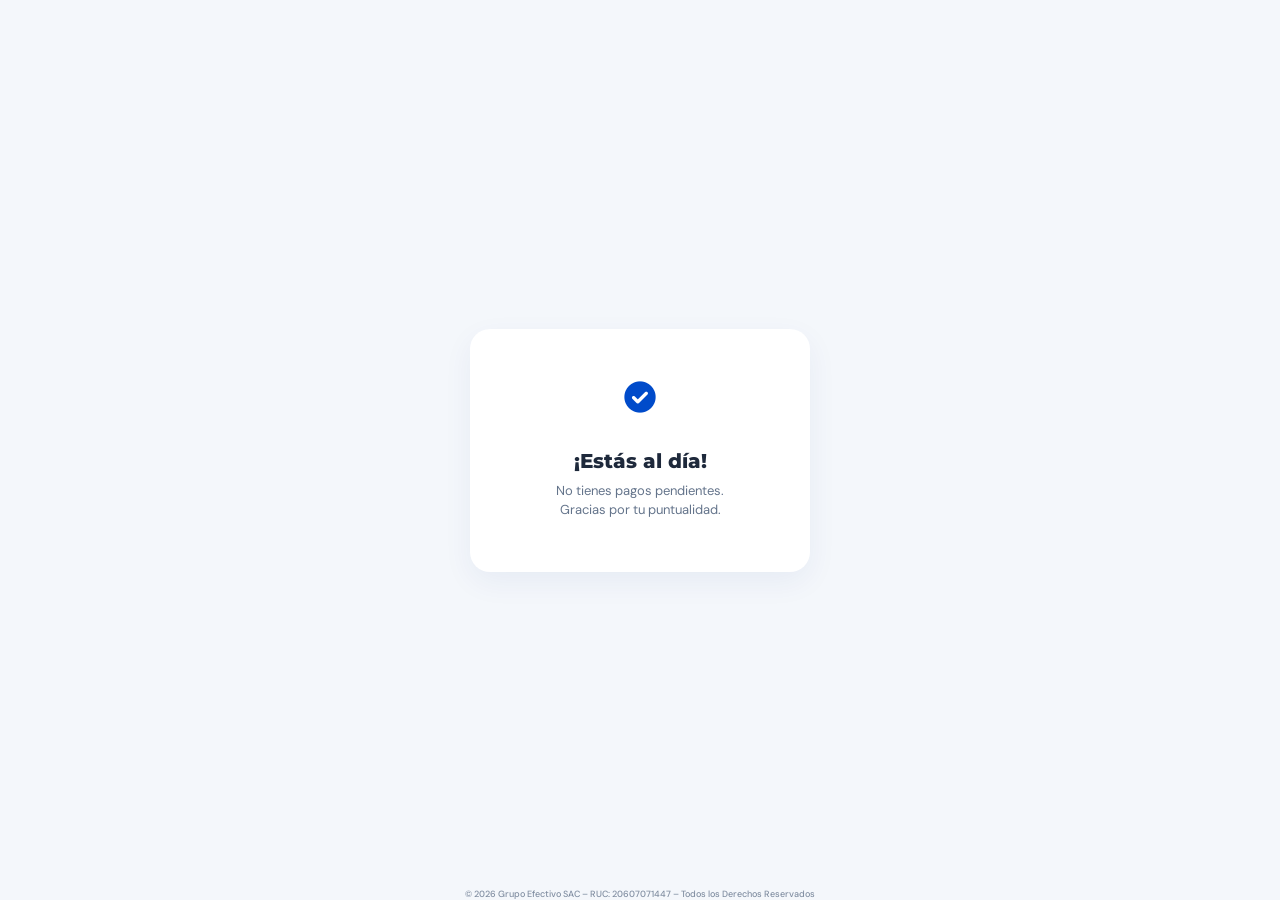
==== commit 2d4ec191: "fix: restore missing color variables in index.html" ====
--- a/index.html
+++ b/index.html
@@ -15,6 +15,17 @@
 <link href="https://fonts.googleapis.com/css2?family=Material+Symbols+Rounded:opsz,wght,FILL,GRAD@20..48,100..700,0..1,-50..200" rel="stylesheet" />
 <style>
   :root {
+    --brand-primary: #003087;
+    --brand-secondary: #004bca;
+    --brand-light: #e6f0ff;
+    --brand-light-border: #b3d1ff;
+    --alert-danger: #d32f2f;
+    --bg-surface: #ffffff;
+    --bg-body: #f4f7fb;
+    --border-color: #e2e8f0;
+    --text-primary: #1e293b;
+    --text-secondary: #64748b;
+
     --azul: var(--brand-primary);
     --azul2: var(--brand-secondary);
     --azul-claro: var(--brand-light);
